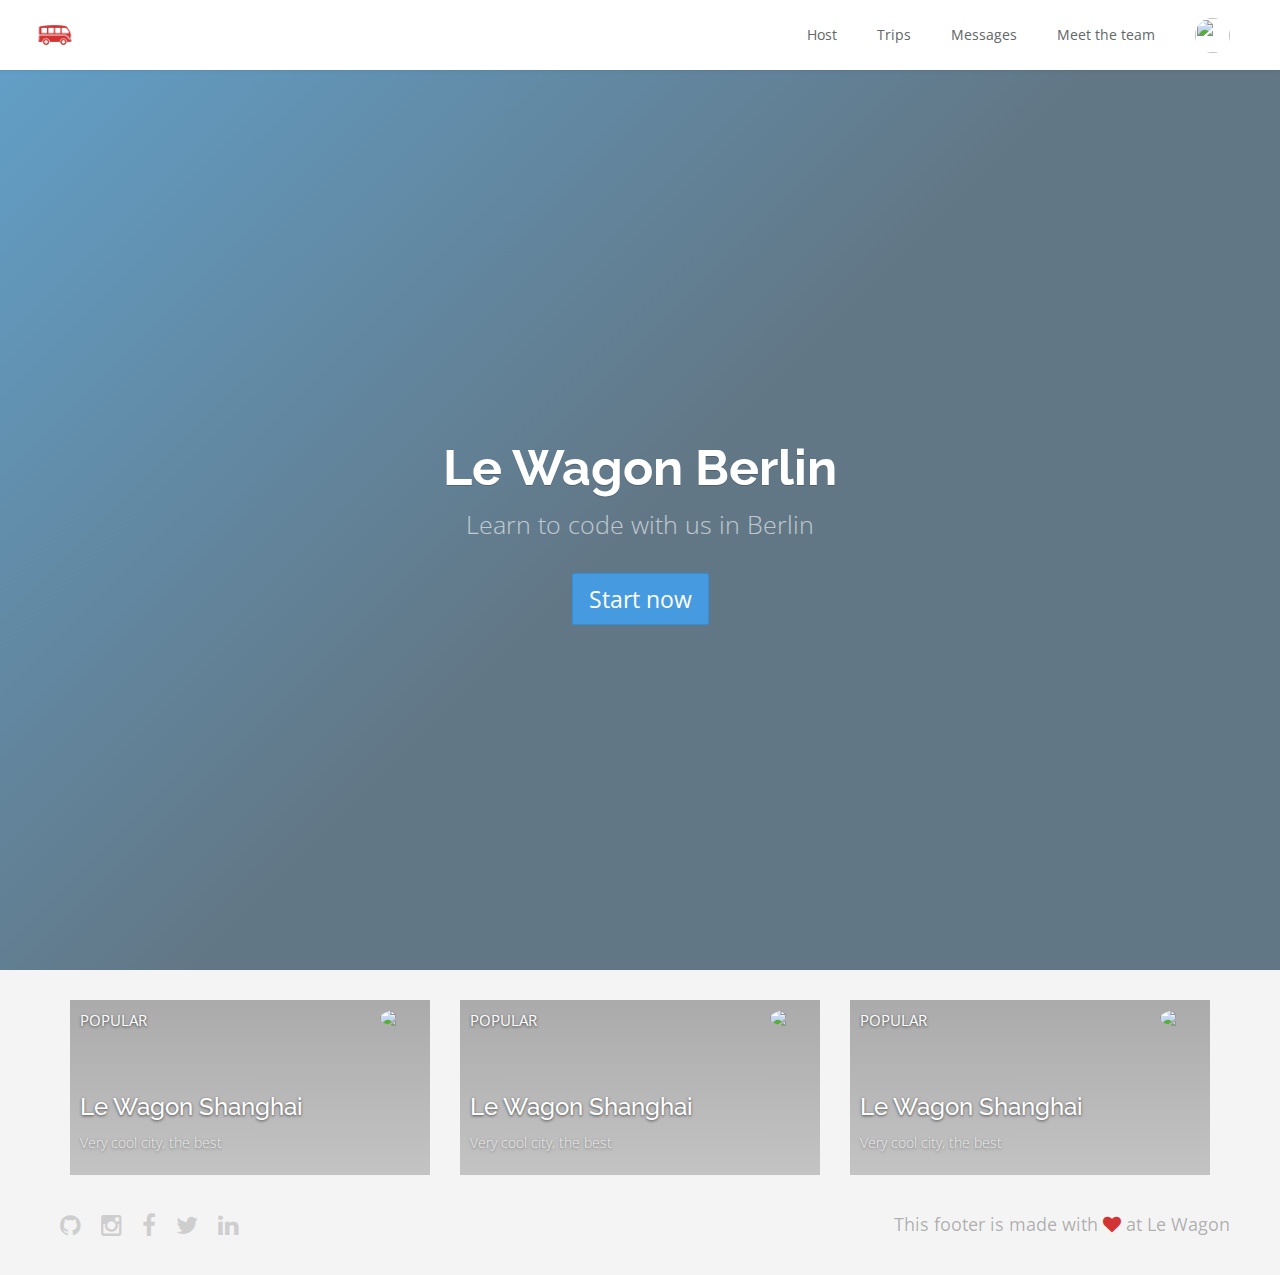
==== index.html @ 669a7488 "Automated commit at 2018-08-06 10:26:59 UTC by middleman-deploy 2.0.0-alpha" ====
<!doctype html>
<html>
  <head>
    <meta charset="utf-8">
    <meta http-equiv="x-ua-compatible" content="ie=edge">
    <meta name="viewport"
          content="width=device-width, initial-scale=1, shrink-to-fit=no">
    <!-- Use the title from a page's frontmatter if it has one -->
    <title>Le Wagon - Middleman</title>
    <link href="stylesheets/application-546c7dd5.css" rel="stylesheet" />
    <script src="javascripts/application-93de88c9.js"></script>
    <link href="images/favicon-f15af148.png" rel="icon" type="image/png" />
  </head>
  <body>
    <div class="navbar-wagon">
  <!-- Logo -->
  <a href="/" class="navbar-wagon-brand">
    <img src="images/logo-acc9c0ec.png" id="logo" alt="Logo" />
  </a>

  <!-- Right Navigation -->
  <div class="navbar-wagon-right hidden-xs hidden-sm">

    <a href="" class="navbar-wagon-item navbar-wagon-link">Host</a>
    <a href="" class="navbar-wagon-item navbar-wagon-link">Trips</a>
    <a href="" class="navbar-wagon-item navbar-wagon-link">Messages</a>
    <a href="team.html" class="navbar-wagon-item navbar-wagon-link">Meet the team</a>


    <!-- Profile picture with dropdown list -->
    <div class="navbar-wagon-item">
      <div class="dropdown">
        <img src="https://kitt.lewagon.com/placeholder/users/clairez16" class="avatar dropdown-toggle" id="navbar-wagon-menu" data-toggle="dropdown">
        <ul class="dropdown-menu dropdown-menu-right navbar-wagon-dropdown-menu">
          <li><a href="#">Profile</a></li>
          <li><a href="#">Dashboard</a></li>
          <li><a href="#">Log Out</a></li>
        </ul>
      </div>
    </div>
  </div>

  <!-- Dropdown appearing on mobile only -->
  <div class="navbar-wagon-item hidden-md hidden-lg">
    <div class="dropdown">
      <i class="fa fa-bars dropdown-toggle" data-toggle="dropdown"></i>
      <ul class="dropdown-menu dropdown-menu-right navbar-wagon-dropdown-menu">
        <li><a href="#">Host</a></li>
        <li><a href="#">Trips</a></li>
        <li><a href="#">Messages</a></li>
        <li><a href="team.html">Meet the team</a></li>
      </ul>
    </div>
  </div>
</div>

    <div class="banner" style="background-image: linear-gradient(-225deg, rgba(0,101,168,0.6) 0%, rgba(0,36,61,0.6) 50%), url('https://kitt.lewagon.com/placeholder/cities/berlin');">
  <div class="banner-content">
    <h1>Le Wagon Berlin</h1>
    <p>Learn to code with us in Berlin</p>
    <a class="btn btn-primary btn-lg">Start now</a>
  </div>
</div>

<div class="container">
  <div class="row">
    <div class="col-xs-12 col-sm-4">
      <!-- insert <div class="card"> -->
      <div class="card" style="background-image: linear-gradient(rgba(0,0,0,0.3), rgba(0,0,0,0.2)), url('https://kitt.lewagon.com/placeholder/cities/shanghai');">
        <div class="card-category">Popular</div>
        <div class="card-description">
          <h2>Le Wagon Shanghai</h2>
          <p>Very cool city, the best</p>
        </div>
        <img class="card-user" src="https://kitt.lewagon.com/placeholder/users/tgenaitay">
        <a class="card-link" href="#" ></a>
      </div>
    </div>
    <div class="col-xs-12 col-sm-4">
      <!-- insert <div class="card"> -->
      <div class="card" style="background-image: linear-gradient(rgba(0,0,0,0.3), rgba(0,0,0,0.2)), url('https://kitt.lewagon.com/placeholder/cities/shanghai');">
        <div class="card-category">Popular</div>
        <div class="card-description">
          <h2>Le Wagon Shanghai</h2>
          <p>Very cool city, the best</p>
        </div>
        <img class="card-user" src="https://kitt.lewagon.com/placeholder/users/tgenaitay">
        <a class="card-link" href="#" ></a>
      </div>
    </div>
    <div class="col-xs-12 col-sm-4">
      <!-- insert <div class="card"> -->
      <div class="card" style="background-image: linear-gradient(rgba(0,0,0,0.3), rgba(0,0,0,0.2)), url('https://kitt.lewagon.com/placeholder/cities/shanghai');">
        <div class="card-category">Popular</div>
        <div class="card-description">
          <h2>Le Wagon Shanghai</h2>
          <p>Very cool city, the best</p>
        </div>
        <img class="card-user" src="https://kitt.lewagon.com/placeholder/users/tgenaitay">
        <a class="card-link" href="#" ></a>
      </div>
    </div>
  </div>
</div>

    <div class="footer">
  <div class="footer-links">
    <a href="#"><i class="fa fa-github"></i></a>
    <a href="#"><i class="fa fa-instagram"></i></a>
    <a href="#"><i class="fa fa-facebook"></i></a>
    <a href="#"><i class="fa fa-twitter"></i></a>
    <a href="#"><i class="fa fa-linkedin"></i></a>
  </div>
  <div class="footer-copyright">
    This footer is made with <i class="fa fa-heart"></i> at Le Wagon
  </div>
</div>


  </body>
</html>
---- stylesheets/application-546c7dd5.css ----
@import url("https://fonts.googleapis.com/css?family=Open+Sans:400,300,700|Raleway:400,100,300,700,500");/*!
 * Bootstrap v3.3.7 (http://getbootstrap.com)
 * Copyright 2011-2016 Twitter, Inc.
 * Licensed under MIT (https://github.com/twbs/bootstrap/blob/master/LICENSE)
 *//*! normalize.css v3.0.3 | MIT License | github.com/necolas/normalize.css */html{font-family:sans-serif;-ms-text-size-adjust:100%;-webkit-text-size-adjust:100%}body{margin:0}article,aside,details,figcaption,figure,footer,header,hgroup,main,menu,nav,section,summary{display:block}audio,canvas,progress,video{display:inline-block;vertical-align:baseline}audio:not([controls]){display:none;height:0}[hidden],template{display:none}a{background-color:transparent}a:active,a:hover{outline:0}abbr[title]{border-bottom:1px dotted}b,strong{font-weight:bold}dfn{font-style:italic}h1{font-size:2em;margin:0.67em 0}mark{background:#ff0;color:#000}small{font-size:80%}sub,sup{font-size:75%;line-height:0;position:relative;vertical-align:baseline}sup{top:-0.5em}sub{bottom:-0.25em}img{border:0}svg:not(:root){overflow:hidden}figure{margin:1em 40px}hr{-webkit-box-sizing:content-box;box-sizing:content-box;height:0}pre{overflow:auto}code,kbd,pre,samp{font-family:monospace, monospace;font-size:1em}button,input,optgroup,select,textarea{color:inherit;font:inherit;margin:0}button{overflow:visible}button,select{text-transform:none}button,html input[type="button"],input[type="reset"],input[type="submit"]{-webkit-appearance:button;cursor:pointer}button[disabled],html input[disabled]{cursor:default}button::-moz-focus-inner,input::-moz-focus-inner{border:0;padding:0}input{line-height:normal}input[type="checkbox"],input[type="radio"]{-webkit-box-sizing:border-box;box-sizing:border-box;padding:0}input[type="number"]::-webkit-inner-spin-button,input[type="number"]::-webkit-outer-spin-button{height:auto}input[type="search"]{-webkit-appearance:textfield;-webkit-box-sizing:content-box;box-sizing:content-box}input[type="search"]::-webkit-search-cancel-button,input[type="search"]::-webkit-search-decoration{-webkit-appearance:none}fieldset{border:1px solid #c0c0c0;margin:0 2px;padding:0.35em 0.625em 0.75em}legend{border:0;padding:0}textarea{overflow:auto}optgroup{font-weight:bold}table{border-collapse:collapse;border-spacing:0}td,th{padding:0}/*! Source: https://github.com/h5bp/html5-boilerplate/blob/master/src/css/main.css */@media print{*,*:before,*:after{background:transparent !important;color:#000 !important;-webkit-box-shadow:none !important;box-shadow:none !important;text-shadow:none !important}a,a:visited{text-decoration:underline}a[href]:after{content:" (" attr(href) ")"}abbr[title]:after{content:" (" attr(title) ")"}a[href^="#"]:after,a[href^="javascript:"]:after{content:""}pre,blockquote{border:1px solid #999;page-break-inside:avoid}thead{display:table-header-group}tr,img{page-break-inside:avoid}img{max-width:100% !important}p,h2,h3{orphans:3;widows:3}h2,h3{page-break-after:avoid}.navbar{display:none}.btn>.caret,.dropup>.btn>.caret{border-top-color:#000 !important}.label{border:1px solid #000}.table{border-collapse:collapse !important}.table td,.table th{background-color:#fff !important}.table-bordered th,.table-bordered td{border:1px solid #ddd !important}}@font-face{font-family:'Glyphicons Halflings';src:url("../assets/bootstrap/glyphicons-halflings-regular-86b6f62b.eot");src:url("../assets/bootstrap/glyphicons-halflings-regular-86b6f62b.eot?#iefix") format("embedded-opentype"),url("../assets/bootstrap/glyphicons-halflings-regular-ca35b697.woff2") format("woff2"),url("../assets/bootstrap/glyphicons-halflings-regular-278e49a8.woff") format("woff"),url("../assets/bootstrap/glyphicons-halflings-regular-44bc1850.ttf") format("truetype"),url("../assets/bootstrap/glyphicons-halflings-regular-de51a849.svg#glyphicons_halflingsregular") format("svg")}.glyphicon{position:relative;top:1px;display:inline-block;font-family:'Glyphicons Halflings';font-style:normal;font-weight:normal;line-height:1;-webkit-font-smoothing:antialiased;-moz-osx-font-smoothing:grayscale}.glyphicon-asterisk:before{content:"\002a"}.glyphicon-plus:before{content:"\002b"}.glyphicon-euro:before,.glyphicon-eur:before{content:"\20ac"}.glyphicon-minus:before{content:"\2212"}.glyphicon-cloud:before{content:"\2601"}.glyphicon-envelope:before{content:"\2709"}.glyphicon-pencil:before{content:"\270f"}.glyphicon-glass:before{content:"\e001"}.glyphicon-music:before{content:"\e002"}.glyphicon-search:before{content:"\e003"}.glyphicon-heart:before{content:"\e005"}.glyphicon-star:before{content:"\e006"}.glyphicon-star-empty:before{content:"\e007"}.glyphicon-user:before{content:"\e008"}.glyphicon-film:before{content:"\e009"}.glyphicon-th-large:before{content:"\e010"}.glyphicon-th:before{content:"\e011"}.glyphicon-th-list:before{content:"\e012"}.glyphicon-ok:before{content:"\e013"}.glyphicon-remove:before{content:"\e014"}.glyphicon-zoom-in:before{content:"\e015"}.glyphicon-zoom-out:before{content:"\e016"}.glyphicon-off:before{content:"\e017"}.glyphicon-signal:before{content:"\e018"}.glyphicon-cog:before{content:"\e019"}.glyphicon-trash:before{content:"\e020"}.glyphicon-home:before{content:"\e021"}.glyphicon-file:before{content:"\e022"}.glyphicon-time:before{content:"\e023"}.glyphicon-road:before{content:"\e024"}.glyphicon-download-alt:before{content:"\e025"}.glyphicon-download:before{content:"\e026"}.glyphicon-upload:before{content:"\e027"}.glyphicon-inbox:before{content:"\e028"}.glyphicon-play-circle:before{content:"\e029"}.glyphicon-repeat:before{content:"\e030"}.glyphicon-refresh:before{content:"\e031"}.glyphicon-list-alt:before{content:"\e032"}.glyphicon-lock:before{content:"\e033"}.glyphicon-flag:before{content:"\e034"}.glyphicon-headphones:before{content:"\e035"}.glyphicon-volume-off:before{content:"\e036"}.glyphicon-volume-down:before{content:"\e037"}.glyphicon-volume-up:before{content:"\e038"}.glyphicon-qrcode:before{content:"\e039"}.glyphicon-barcode:before{content:"\e040"}.glyphicon-tag:before{content:"\e041"}.glyphicon-tags:before{content:"\e042"}.glyphicon-book:before{content:"\e043"}.glyphicon-bookmark:before{content:"\e044"}.glyphicon-print:before{content:"\e045"}.glyphicon-camera:before{content:"\e046"}.glyphicon-font:before{content:"\e047"}.glyphicon-bold:before{content:"\e048"}.glyphicon-italic:before{content:"\e049"}.glyphicon-text-height:before{content:"\e050"}.glyphicon-text-width:before{content:"\e051"}.glyphicon-align-left:before{content:"\e052"}.glyphicon-align-center:before{content:"\e053"}.glyphicon-align-right:before{content:"\e054"}.glyphicon-align-justify:before{content:"\e055"}.glyphicon-list:before{content:"\e056"}.glyphicon-indent-left:before{content:"\e057"}.glyphicon-indent-right:before{content:"\e058"}.glyphicon-facetime-video:before{content:"\e059"}.glyphicon-picture:before{content:"\e060"}.glyphicon-map-marker:before{content:"\e062"}.glyphicon-adjust:before{content:"\e063"}.glyphicon-tint:before{content:"\e064"}.glyphicon-edit:before{content:"\e065"}.glyphicon-share:before{content:"\e066"}.glyphicon-check:before{content:"\e067"}.glyphicon-move:before{content:"\e068"}.glyphicon-step-backward:before{content:"\e069"}.glyphicon-fast-backward:before{content:"\e070"}.glyphicon-backward:before{content:"\e071"}.glyphicon-play:before{content:"\e072"}.glyphicon-pause:before{content:"\e073"}.glyphicon-stop:before{content:"\e074"}.glyphicon-forward:before{content:"\e075"}.glyphicon-fast-forward:before{content:"\e076"}.glyphicon-step-forward:before{content:"\e077"}.glyphicon-eject:before{content:"\e078"}.glyphicon-chevron-left:before{content:"\e079"}.glyphicon-chevron-right:before{content:"\e080"}.glyphicon-plus-sign:before{content:"\e081"}.glyphicon-minus-sign:before{content:"\e082"}.glyphicon-remove-sign:before{content:"\e083"}.glyphicon-ok-sign:before{content:"\e084"}.glyphicon-question-sign:before{content:"\e085"}.glyphicon-info-sign:before{content:"\e086"}.glyphicon-screenshot:before{content:"\e087"}.glyphicon-remove-circle:before{content:"\e088"}.glyphicon-ok-circle:before{content:"\e089"}.glyphicon-ban-circle:before{content:"\e090"}.glyphicon-arrow-left:before{content:"\e091"}.glyphicon-arrow-right:before{content:"\e092"}.glyphicon-arrow-up:before{content:"\e093"}.glyphicon-arrow-down:before{content:"\e094"}.glyphicon-share-alt:before{content:"\e095"}.glyphicon-resize-full:before{content:"\e096"}.glyphicon-resize-small:before{content:"\e097"}.glyphicon-exclamation-sign:before{content:"\e101"}.glyphicon-gift:before{content:"\e102"}.glyphicon-leaf:before{content:"\e103"}.glyphicon-fire:before{content:"\e104"}.glyphicon-eye-open:before{content:"\e105"}.glyphicon-eye-close:before{content:"\e106"}.glyphicon-warning-sign:before{content:"\e107"}.glyphicon-plane:before{content:"\e108"}.glyphicon-calendar:before{content:"\e109"}.glyphicon-random:before{content:"\e110"}.glyphicon-comment:before{content:"\e111"}.glyphicon-magnet:before{content:"\e112"}.glyphicon-chevron-up:before{content:"\e113"}.glyphicon-chevron-down:before{content:"\e114"}.glyphicon-retweet:before{content:"\e115"}.glyphicon-shopping-cart:before{content:"\e116"}.glyphicon-folder-close:before{content:"\e117"}.glyphicon-folder-open:before{content:"\e118"}.glyphicon-resize-vertical:before{content:"\e119"}.glyphicon-resize-horizontal:before{content:"\e120"}.glyphicon-hdd:before{content:"\e121"}.glyphicon-bullhorn:before{content:"\e122"}.glyphicon-bell:before{content:"\e123"}.glyphicon-certificate:before{content:"\e124"}.glyphicon-thumbs-up:before{content:"\e125"}.glyphicon-thumbs-down:before{content:"\e126"}.glyphicon-hand-right:before{content:"\e127"}.glyphicon-hand-left:before{content:"\e128"}.glyphicon-hand-up:before{content:"\e129"}.glyphicon-hand-down:before{content:"\e130"}.glyphicon-circle-arrow-right:before{content:"\e131"}.glyphicon-circle-arrow-left:before{content:"\e132"}.glyphicon-circle-arrow-up:before{content:"\e133"}.glyphicon-circle-arrow-down:before{content:"\e134"}.glyphicon-globe:before{content:"\e135"}.glyphicon-wrench:before{content:"\e136"}.glyphicon-tasks:before{content:"\e137"}.glyphicon-filter:before{content:"\e138"}.glyphicon-briefcase:before{content:"\e139"}.glyphicon-fullscreen:before{content:"\e140"}.glyphicon-dashboard:before{content:"\e141"}.glyphicon-paperclip:before{content:"\e142"}.glyphicon-heart-empty:before{content:"\e143"}.glyphicon-link:before{content:"\e144"}.glyphicon-phone:before{content:"\e145"}.glyphicon-pushpin:before{content:"\e146"}.glyphicon-usd:before{content:"\e148"}.glyphicon-gbp:before{content:"\e149"}.glyphicon-sort:before{content:"\e150"}.glyphicon-sort-by-alphabet:before{content:"\e151"}.glyphicon-sort-by-alphabet-alt:before{content:"\e152"}.glyphicon-sort-by-order:before{content:"\e153"}.glyphicon-sort-by-order-alt:before{content:"\e154"}.glyphicon-sort-by-attributes:before{content:"\e155"}.glyphicon-sort-by-attributes-alt:before{content:"\e156"}.glyphicon-unchecked:before{content:"\e157"}.glyphicon-expand:before{content:"\e158"}.glyphicon-collapse-down:before{content:"\e159"}.glyphicon-collapse-up:before{content:"\e160"}.glyphicon-log-in:before{content:"\e161"}.glyphicon-flash:before{content:"\e162"}.glyphicon-log-out:before{content:"\e163"}.glyphicon-new-window:before{content:"\e164"}.glyphicon-record:before{content:"\e165"}.glyphicon-save:before{content:"\e166"}.glyphicon-open:before{content:"\e167"}.glyphicon-saved:before{content:"\e168"}.glyphicon-import:before{content:"\e169"}.glyphicon-export:before{content:"\e170"}.glyphicon-send:before{content:"\e171"}.glyphicon-floppy-disk:before{content:"\e172"}.glyphicon-floppy-saved:before{content:"\e173"}.glyphicon-floppy-remove:before{content:"\e174"}.glyphicon-floppy-save:before{content:"\e175"}.glyphicon-floppy-open:before{content:"\e176"}.glyphicon-credit-card:before{content:"\e177"}.glyphicon-transfer:before{content:"\e178"}.glyphicon-cutlery:before{content:"\e179"}.glyphicon-header:before{content:"\e180"}.glyphicon-compressed:before{content:"\e181"}.glyphicon-earphone:before{content:"\e182"}.glyphicon-phone-alt:before{content:"\e183"}.glyphicon-tower:before{content:"\e184"}.glyphicon-stats:before{content:"\e185"}.glyphicon-sd-video:before{content:"\e186"}.glyphicon-hd-video:before{content:"\e187"}.glyphicon-subtitles:before{content:"\e188"}.glyphicon-sound-stereo:before{content:"\e189"}.glyphicon-sound-dolby:before{content:"\e190"}.glyphicon-sound-5-1:before{content:"\e191"}.glyphicon-sound-6-1:before{content:"\e192"}.glyphicon-sound-7-1:before{content:"\e193"}.glyphicon-copyright-mark:before{content:"\e194"}.glyphicon-registration-mark:before{content:"\e195"}.glyphicon-cloud-download:before{content:"\e197"}.glyphicon-cloud-upload:before{content:"\e198"}.glyphicon-tree-conifer:before{content:"\e199"}.glyphicon-tree-deciduous:before{content:"\e200"}.glyphicon-cd:before{content:"\e201"}.glyphicon-save-file:before{content:"\e202"}.glyphicon-open-file:before{content:"\e203"}.glyphicon-level-up:before{content:"\e204"}.glyphicon-copy:before{content:"\e205"}.glyphicon-paste:before{content:"\e206"}.glyphicon-alert:before{content:"\e209"}.glyphicon-equalizer:before{content:"\e210"}.glyphicon-king:before{content:"\e211"}.glyphicon-queen:before{content:"\e212"}.glyphicon-pawn:before{content:"\e213"}.glyphicon-bishop:before{content:"\e214"}.glyphicon-knight:before{content:"\e215"}.glyphicon-baby-formula:before{content:"\e216"}.glyphicon-tent:before{content:"\26fa"}.glyphicon-blackboard:before{content:"\e218"}.glyphicon-bed:before{content:"\e219"}.glyphicon-apple:before{content:"\f8ff"}.glyphicon-erase:before{content:"\e221"}.glyphicon-hourglass:before{content:"\231b"}.glyphicon-lamp:before{content:"\e223"}.glyphicon-duplicate:before{content:"\e224"}.glyphicon-piggy-bank:before{content:"\e225"}.glyphicon-scissors:before{content:"\e226"}.glyphicon-bitcoin:before{content:"\e227"}.glyphicon-btc:before{content:"\e227"}.glyphicon-xbt:before{content:"\e227"}.glyphicon-yen:before{content:"\00a5"}.glyphicon-jpy:before{content:"\00a5"}.glyphicon-ruble:before{content:"\20bd"}.glyphicon-rub:before{content:"\20bd"}.glyphicon-scale:before{content:"\e230"}.glyphicon-ice-lolly:before{content:"\e231"}.glyphicon-ice-lolly-tasted:before{content:"\e232"}.glyphicon-education:before{content:"\e233"}.glyphicon-option-horizontal:before{content:"\e234"}.glyphicon-option-vertical:before{content:"\e235"}.glyphicon-menu-hamburger:before{content:"\e236"}.glyphicon-modal-window:before{content:"\e237"}.glyphicon-oil:before{content:"\e238"}.glyphicon-grain:before{content:"\e239"}.glyphicon-sunglasses:before{content:"\e240"}.glyphicon-text-size:before{content:"\e241"}.glyphicon-text-color:before{content:"\e242"}.glyphicon-text-background:before{content:"\e243"}.glyphicon-object-align-top:before{content:"\e244"}.glyphicon-object-align-bottom:before{content:"\e245"}.glyphicon-object-align-horizontal:before{content:"\e246"}.glyphicon-object-align-left:before{content:"\e247"}.glyphicon-object-align-vertical:before{content:"\e248"}.glyphicon-object-align-right:before{content:"\e249"}.glyphicon-triangle-right:before{content:"\e250"}.glyphicon-triangle-left:before{content:"\e251"}.glyphicon-triangle-bottom:before{content:"\e252"}.glyphicon-triangle-top:before{content:"\e253"}.glyphicon-console:before{content:"\e254"}.glyphicon-superscript:before{content:"\e255"}.glyphicon-subscript:before{content:"\e256"}.glyphicon-menu-left:before{content:"\e257"}.glyphicon-menu-right:before{content:"\e258"}.glyphicon-menu-down:before{content:"\e259"}.glyphicon-menu-up:before{content:"\e260"}*{-webkit-box-sizing:border-box;box-sizing:border-box}*:before,*:after{-webkit-box-sizing:border-box;box-sizing:border-box}html{font-size:10px;-webkit-tap-highlight-color:transparent}body{font-family:"Open Sans", "Helvetica", "sans-serif";font-size:18px;line-height:1.42857143;color:#333333;background-color:#F4F4F4}input,button,select,textarea{font-family:inherit;font-size:inherit;line-height:inherit}a{color:#469AE0;text-decoration:none}a:hover,a:focus{color:#1f74ba;text-decoration:underline}a:focus{outline:5px auto -webkit-focus-ring-color;outline-offset:-2px}figure{margin:0}img{vertical-align:middle}.img-responsive{display:block;max-width:100%;height:auto}.img-rounded{border-radius:2px}.img-thumbnail{padding:4px;line-height:1.42857143;background-color:#F4F4F4;border:1px solid #ddd;border-radius:2px;-webkit-transition:all 0.2s ease-in-out;transition:all 0.2s ease-in-out;display:inline-block;max-width:100%;height:auto}.img-circle{border-radius:50%}hr{margin-top:25px;margin-bottom:25px;border:0;border-top:1px solid #eeeeee}.sr-only{position:absolute;width:1px;height:1px;margin:-1px;padding:0;overflow:hidden;clip:rect(0, 0, 0, 0);border:0}.sr-only-focusable:active,.sr-only-focusable:focus{position:static;width:auto;height:auto;margin:0;overflow:visible;clip:auto}[role="button"]{cursor:pointer}h1,h2,h3,h4,h5,h6,.h1,.h2,.h3,.h4,.h5,.h6{font-family:"Raleway", "Helvetica", "sans-serif";font-weight:500;line-height:1.1;color:inherit}h1 small,h1 .small,h2 small,h2 .small,h3 small,h3 .small,h4 small,h4 .small,h5 small,h5 .small,h6 small,h6 .small,.h1 small,.h1 .small,.h2 small,.h2 .small,.h3 small,.h3 .small,.h4 small,.h4 .small,.h5 small,.h5 .small,.h6 small,.h6 .small{font-weight:normal;line-height:1;color:#777777}h1,.h1,h2,.h2,h3,.h3{margin-top:25px;margin-bottom:12.5px}h1 small,h1 .small,.h1 small,.h1 .small,h2 small,h2 .small,.h2 small,.h2 .small,h3 small,h3 .small,.h3 small,.h3 .small{font-size:65%}h4,.h4,h5,.h5,h6,.h6{margin-top:12.5px;margin-bottom:12.5px}h4 small,h4 .small,.h4 small,.h4 .small,h5 small,h5 .small,.h5 small,.h5 .small,h6 small,h6 .small,.h6 small,.h6 .small{font-size:75%}h1,.h1{font-size:46px}h2,.h2{font-size:38px}h3,.h3{font-size:31px}h4,.h4{font-size:23px}h5,.h5{font-size:18px}h6,.h6{font-size:16px}p{margin:0 0 12.5px}.lead{margin-bottom:25px;font-size:20px;font-weight:300;line-height:1.4}@media (min-width: 768px){.lead{font-size:27px}}small,.small{font-size:88%}mark,.mark{background-color:#fcf8e3;padding:.2em}.text-left{text-align:left}.text-right{text-align:right}.text-center{text-align:center}.text-justify{text-align:justify}.text-nowrap{white-space:nowrap}.text-lowercase{text-transform:lowercase}.text-uppercase,.initialism{text-transform:uppercase}.text-capitalize{text-transform:capitalize}.text-muted{color:#777777}.text-primary{color:#469AE0}a.text-primary:hover,a.text-primary:focus{color:#2381d0}.text-success{color:#3c763d}a.text-success:hover,a.text-success:focus{color:#2b542c}.text-info{color:#31708f}a.text-info:hover,a.text-info:focus{color:#245269}.text-warning{color:#8a6d3b}a.text-warning:hover,a.text-warning:focus{color:#66512c}.text-danger{color:#a94442}a.text-danger:hover,a.text-danger:focus{color:#843534}.bg-primary{color:#fff}.bg-primary{background-color:#469AE0}a.bg-primary:hover,a.bg-primary:focus{background-color:#2381d0}.bg-success{background-color:#dff0d8}a.bg-success:hover,a.bg-success:focus{background-color:#c1e2b3}.bg-info{background-color:#d9edf7}a.bg-info:hover,a.bg-info:focus{background-color:#afd9ee}.bg-warning{background-color:#fcf8e3}a.bg-warning:hover,a.bg-warning:focus{background-color:#f7ecb5}.bg-danger{background-color:#f2dede}a.bg-danger:hover,a.bg-danger:focus{background-color:#e4b9b9}.page-header{padding-bottom:11.5px;margin:50px 0 25px;border-bottom:1px solid #eeeeee}ul,ol{margin-top:0;margin-bottom:12.5px}ul ul,ul ol,ol ul,ol ol{margin-bottom:0}.list-unstyled{padding-left:0;list-style:none}.list-inline{padding-left:0;list-style:none;margin-left:-5px}.list-inline>li{display:inline-block;padding-left:5px;padding-right:5px}dl{margin-top:0;margin-bottom:25px}dt,dd{line-height:1.42857143}dt{font-weight:bold}dd{margin-left:0}.dl-horizontal dd:before,.dl-horizontal dd:after{content:" ";display:table}.dl-horizontal dd:after{clear:both}@media (min-width: 768px){.dl-horizontal dt{float:left;width:160px;clear:left;text-align:right;overflow:hidden;text-overflow:ellipsis;white-space:nowrap}.dl-horizontal dd{margin-left:180px}}abbr[title],abbr[data-original-title]{cursor:help;border-bottom:1px dotted #777777}.initialism{font-size:90%}blockquote{padding:12.5px 25px;margin:0 0 25px;font-size:22.5px;border-left:5px solid #eeeeee}blockquote p:last-child,blockquote ul:last-child,blockquote ol:last-child{margin-bottom:0}blockquote footer,blockquote small,blockquote .small{display:block;font-size:80%;line-height:1.42857143;color:#777777}blockquote footer:before,blockquote small:before,blockquote .small:before{content:'\2014 \00A0'}.blockquote-reverse,blockquote.pull-right{padding-right:15px;padding-left:0;border-right:5px solid #eeeeee;border-left:0;text-align:right}.blockquote-reverse footer:before,.blockquote-reverse small:before,.blockquote-reverse .small:before,blockquote.pull-right footer:before,blockquote.pull-right small:before,blockquote.pull-right .small:before{content:''}.blockquote-reverse footer:after,.blockquote-reverse small:after,.blockquote-reverse .small:after,blockquote.pull-right footer:after,blockquote.pull-right small:after,blockquote.pull-right .small:after{content:'\00A0 \2014'}address{margin-bottom:25px;font-style:normal;line-height:1.42857143}code,kbd,pre,samp{font-family:Menlo, Monaco, Consolas, "Courier New", monospace}code{padding:2px 4px;font-size:90%;color:#c7254e;background-color:#f9f2f4;border-radius:2px}kbd{padding:2px 4px;font-size:90%;color:#fff;background-color:#333;border-radius:2px;-webkit-box-shadow:inset 0 -1px 0 rgba(0,0,0,0.25);box-shadow:inset 0 -1px 0 rgba(0,0,0,0.25)}kbd kbd{padding:0;font-size:100%;font-weight:bold;-webkit-box-shadow:none;box-shadow:none}pre{display:block;padding:12px;margin:0 0 12.5px;font-size:17px;line-height:1.42857143;word-break:break-all;word-wrap:break-word;color:#333333;background-color:#f5f5f5;border:1px solid #ccc;border-radius:2px}pre code{padding:0;font-size:inherit;color:inherit;white-space:pre-wrap;background-color:transparent;border-radius:0}.pre-scrollable{max-height:340px;overflow-y:scroll}.container{margin-right:auto;margin-left:auto;padding-left:15px;padding-right:15px}.container:before,.container:after{content:" ";display:table}.container:after{clear:both}@media (min-width: 768px){.container{width:750px}}@media (min-width: 992px){.container{width:970px}}@media (min-width: 1200px){.container{width:1170px}}.container-fluid{margin-right:auto;margin-left:auto;padding-left:15px;padding-right:15px}.container-fluid:before,.container-fluid:after{content:" ";display:table}.container-fluid:after{clear:both}.row{margin-left:-15px;margin-right:-15px}.row:before,.row:after{content:" ";display:table}.row:after{clear:both}.col-xs-1,.col-sm-1,.col-md-1,.col-lg-1,.col-xs-2,.col-sm-2,.col-md-2,.col-lg-2,.col-xs-3,.col-sm-3,.col-md-3,.col-lg-3,.col-xs-4,.col-sm-4,.col-md-4,.col-lg-4,.col-xs-5,.col-sm-5,.col-md-5,.col-lg-5,.col-xs-6,.col-sm-6,.col-md-6,.col-lg-6,.col-xs-7,.col-sm-7,.col-md-7,.col-lg-7,.col-xs-8,.col-sm-8,.col-md-8,.col-lg-8,.col-xs-9,.col-sm-9,.col-md-9,.col-lg-9,.col-xs-10,.col-sm-10,.col-md-10,.col-lg-10,.col-xs-11,.col-sm-11,.col-md-11,.col-lg-11,.col-xs-12,.col-sm-12,.col-md-12,.col-lg-12{position:relative;min-height:1px;padding-left:15px;padding-right:15px}.col-xs-1,.col-xs-2,.col-xs-3,.col-xs-4,.col-xs-5,.col-xs-6,.col-xs-7,.col-xs-8,.col-xs-9,.col-xs-10,.col-xs-11,.col-xs-12{float:left}.col-xs-1{width:8.33333333%}.col-xs-2{width:16.66666667%}.col-xs-3{width:25%}.col-xs-4{width:33.33333333%}.col-xs-5{width:41.66666667%}.col-xs-6{width:50%}.col-xs-7{width:58.33333333%}.col-xs-8{width:66.66666667%}.col-xs-9{width:75%}.col-xs-10{width:83.33333333%}.col-xs-11{width:91.66666667%}.col-xs-12{width:100%}.col-xs-pull-0{right:auto}.col-xs-pull-1{right:8.33333333%}.col-xs-pull-2{right:16.66666667%}.col-xs-pull-3{right:25%}.col-xs-pull-4{right:33.33333333%}.col-xs-pull-5{right:41.66666667%}.col-xs-pull-6{right:50%}.col-xs-pull-7{right:58.33333333%}.col-xs-pull-8{right:66.66666667%}.col-xs-pull-9{right:75%}.col-xs-pull-10{right:83.33333333%}.col-xs-pull-11{right:91.66666667%}.col-xs-pull-12{right:100%}.col-xs-push-0{left:auto}.col-xs-push-1{left:8.33333333%}.col-xs-push-2{left:16.66666667%}.col-xs-push-3{left:25%}.col-xs-push-4{left:33.33333333%}.col-xs-push-5{left:41.66666667%}.col-xs-push-6{left:50%}.col-xs-push-7{left:58.33333333%}.col-xs-push-8{left:66.66666667%}.col-xs-push-9{left:75%}.col-xs-push-10{left:83.33333333%}.col-xs-push-11{left:91.66666667%}.col-xs-push-12{left:100%}.col-xs-offset-0{margin-left:0%}.col-xs-offset-1{margin-left:8.33333333%}.col-xs-offset-2{margin-left:16.66666667%}.col-xs-offset-3{margin-left:25%}.col-xs-offset-4{margin-left:33.33333333%}.col-xs-offset-5{margin-left:41.66666667%}.col-xs-offset-6{margin-left:50%}.col-xs-offset-7{margin-left:58.33333333%}.col-xs-offset-8{margin-left:66.66666667%}.col-xs-offset-9{margin-left:75%}.col-xs-offset-10{margin-left:83.33333333%}.col-xs-offset-11{margin-left:91.66666667%}.col-xs-offset-12{margin-left:100%}@media (min-width: 768px){.col-sm-1,.col-sm-2,.col-sm-3,.col-sm-4,.col-sm-5,.col-sm-6,.col-sm-7,.col-sm-8,.col-sm-9,.col-sm-10,.col-sm-11,.col-sm-12{float:left}.col-sm-1{width:8.33333333%}.col-sm-2{width:16.66666667%}.col-sm-3{width:25%}.col-sm-4{width:33.33333333%}.col-sm-5{width:41.66666667%}.col-sm-6{width:50%}.col-sm-7{width:58.33333333%}.col-sm-8{width:66.66666667%}.col-sm-9{width:75%}.col-sm-10{width:83.33333333%}.col-sm-11{width:91.66666667%}.col-sm-12{width:100%}.col-sm-pull-0{right:auto}.col-sm-pull-1{right:8.33333333%}.col-sm-pull-2{right:16.66666667%}.col-sm-pull-3{right:25%}.col-sm-pull-4{right:33.33333333%}.col-sm-pull-5{right:41.66666667%}.col-sm-pull-6{right:50%}.col-sm-pull-7{right:58.33333333%}.col-sm-pull-8{right:66.66666667%}.col-sm-pull-9{right:75%}.col-sm-pull-10{right:83.33333333%}.col-sm-pull-11{right:91.66666667%}.col-sm-pull-12{right:100%}.col-sm-push-0{left:auto}.col-sm-push-1{left:8.33333333%}.col-sm-push-2{left:16.66666667%}.col-sm-push-3{left:25%}.col-sm-push-4{left:33.33333333%}.col-sm-push-5{left:41.66666667%}.col-sm-push-6{left:50%}.col-sm-push-7{left:58.33333333%}.col-sm-push-8{left:66.66666667%}.col-sm-push-9{left:75%}.col-sm-push-10{left:83.33333333%}.col-sm-push-11{left:91.66666667%}.col-sm-push-12{left:100%}.col-sm-offset-0{margin-left:0%}.col-sm-offset-1{margin-left:8.33333333%}.col-sm-offset-2{margin-left:16.66666667%}.col-sm-offset-3{margin-left:25%}.col-sm-offset-4{margin-left:33.33333333%}.col-sm-offset-5{margin-left:41.66666667%}.col-sm-offset-6{margin-left:50%}.col-sm-offset-7{margin-left:58.33333333%}.col-sm-offset-8{margin-left:66.66666667%}.col-sm-offset-9{margin-left:75%}.col-sm-offset-10{margin-left:83.33333333%}.col-sm-offset-11{margin-left:91.66666667%}.col-sm-offset-12{margin-left:100%}}@media (min-width: 992px){.col-md-1,.col-md-2,.col-md-3,.col-md-4,.col-md-5,.col-md-6,.col-md-7,.col-md-8,.col-md-9,.col-md-10,.col-md-11,.col-md-12{float:left}.col-md-1{width:8.33333333%}.col-md-2{width:16.66666667%}.col-md-3{width:25%}.col-md-4{width:33.33333333%}.col-md-5{width:41.66666667%}.col-md-6{width:50%}.col-md-7{width:58.33333333%}.col-md-8{width:66.66666667%}.col-md-9{width:75%}.col-md-10{width:83.33333333%}.col-md-11{width:91.66666667%}.col-md-12{width:100%}.col-md-pull-0{right:auto}.col-md-pull-1{right:8.33333333%}.col-md-pull-2{right:16.66666667%}.col-md-pull-3{right:25%}.col-md-pull-4{right:33.33333333%}.col-md-pull-5{right:41.66666667%}.col-md-pull-6{right:50%}.col-md-pull-7{right:58.33333333%}.col-md-pull-8{right:66.66666667%}.col-md-pull-9{right:75%}.col-md-pull-10{right:83.33333333%}.col-md-pull-11{right:91.66666667%}.col-md-pull-12{right:100%}.col-md-push-0{left:auto}.col-md-push-1{left:8.33333333%}.col-md-push-2{left:16.66666667%}.col-md-push-3{left:25%}.col-md-push-4{left:33.33333333%}.col-md-push-5{left:41.66666667%}.col-md-push-6{left:50%}.col-md-push-7{left:58.33333333%}.col-md-push-8{left:66.66666667%}.col-md-push-9{left:75%}.col-md-push-10{left:83.33333333%}.col-md-push-11{left:91.66666667%}.col-md-push-12{left:100%}.col-md-offset-0{margin-left:0%}.col-md-offset-1{margin-left:8.33333333%}.col-md-offset-2{margin-left:16.66666667%}.col-md-offset-3{margin-left:25%}.col-md-offset-4{margin-left:33.33333333%}.col-md-offset-5{margin-left:41.66666667%}.col-md-offset-6{margin-left:50%}.col-md-offset-7{margin-left:58.33333333%}.col-md-offset-8{margin-left:66.66666667%}.col-md-offset-9{margin-left:75%}.col-md-offset-10{margin-left:83.33333333%}.col-md-offset-11{margin-left:91.66666667%}.col-md-offset-12{margin-left:100%}}@media (min-width: 1200px){.col-lg-1,.col-lg-2,.col-lg-3,.col-lg-4,.col-lg-5,.col-lg-6,.col-lg-7,.col-lg-8,.col-lg-9,.col-lg-10,.col-lg-11,.col-lg-12{float:left}.col-lg-1{width:8.33333333%}.col-lg-2{width:16.66666667%}.col-lg-3{width:25%}.col-lg-4{width:33.33333333%}.col-lg-5{width:41.66666667%}.col-lg-6{width:50%}.col-lg-7{width:58.33333333%}.col-lg-8{width:66.66666667%}.col-lg-9{width:75%}.col-lg-10{width:83.33333333%}.col-lg-11{width:91.66666667%}.col-lg-12{width:100%}.col-lg-pull-0{right:auto}.col-lg-pull-1{right:8.33333333%}.col-lg-pull-2{right:16.66666667%}.col-lg-pull-3{right:25%}.col-lg-pull-4{right:33.33333333%}.col-lg-pull-5{right:41.66666667%}.col-lg-pull-6{right:50%}.col-lg-pull-7{right:58.33333333%}.col-lg-pull-8{right:66.66666667%}.col-lg-pull-9{right:75%}.col-lg-pull-10{right:83.33333333%}.col-lg-pull-11{right:91.66666667%}.col-lg-pull-12{right:100%}.col-lg-push-0{left:auto}.col-lg-push-1{left:8.33333333%}.col-lg-push-2{left:16.66666667%}.col-lg-push-3{left:25%}.col-lg-push-4{left:33.33333333%}.col-lg-push-5{left:41.66666667%}.col-lg-push-6{left:50%}.col-lg-push-7{left:58.33333333%}.col-lg-push-8{left:66.66666667%}.col-lg-push-9{left:75%}.col-lg-push-10{left:83.33333333%}.col-lg-push-11{left:91.66666667%}.col-lg-push-12{left:100%}.col-lg-offset-0{margin-left:0%}.col-lg-offset-1{margin-left:8.33333333%}.col-lg-offset-2{margin-left:16.66666667%}.col-lg-offset-3{margin-left:25%}.col-lg-offset-4{margin-left:33.33333333%}.col-lg-offset-5{margin-left:41.66666667%}.col-lg-offset-6{margin-left:50%}.col-lg-offset-7{margin-left:58.33333333%}.col-lg-offset-8{margin-left:66.66666667%}.col-lg-offset-9{margin-left:75%}.col-lg-offset-10{margin-left:83.33333333%}.col-lg-offset-11{margin-left:91.66666667%}.col-lg-offset-12{margin-left:100%}}table{background-color:transparent}caption{padding-top:8px;padding-bottom:8px;color:#777777;text-align:left}th{text-align:left}.table{width:100%;max-width:100%;margin-bottom:25px}.table>thead>tr>th,.table>thead>tr>td,.table>tbody>tr>th,.table>tbody>tr>td,.table>tfoot>tr>th,.table>tfoot>tr>td{padding:8px;line-height:1.42857143;vertical-align:top;border-top:1px solid #ddd}.table>thead>tr>th{vertical-align:bottom;border-bottom:2px solid #ddd}.table>caption+thead>tr:first-child>th,.table>caption+thead>tr:first-child>td,.table>colgroup+thead>tr:first-child>th,.table>colgroup+thead>tr:first-child>td,.table>thead:first-child>tr:first-child>th,.table>thead:first-child>tr:first-child>td{border-top:0}.table>tbody+tbody{border-top:2px solid #ddd}.table .table{background-color:#F4F4F4}.table-condensed>thead>tr>th,.table-condensed>thead>tr>td,.table-condensed>tbody>tr>th,.table-condensed>tbody>tr>td,.table-condensed>tfoot>tr>th,.table-condensed>tfoot>tr>td{padding:5px}.table-bordered{border:1px solid #ddd}.table-bordered>thead>tr>th,.table-bordered>thead>tr>td,.table-bordered>tbody>tr>th,.table-bordered>tbody>tr>td,.table-bordered>tfoot>tr>th,.table-bordered>tfoot>tr>td{border:1px solid #ddd}.table-bordered>thead>tr>th,.table-bordered>thead>tr>td{border-bottom-width:2px}.table-striped>tbody>tr:nth-of-type(odd){background-color:#f9f9f9}.table-hover>tbody>tr:hover{background-color:#f5f5f5}table col[class*="col-"]{position:static;float:none;display:table-column}table td[class*="col-"],table th[class*="col-"]{position:static;float:none;display:table-cell}.table>thead>tr>td.active,.table>thead>tr>th.active,.table>thead>tr.active>td,.table>thead>tr.active>th,.table>tbody>tr>td.active,.table>tbody>tr>th.active,.table>tbody>tr.active>td,.table>tbody>tr.active>th,.table>tfoot>tr>td.active,.table>tfoot>tr>th.active,.table>tfoot>tr.active>td,.table>tfoot>tr.active>th{background-color:#f5f5f5}.table-hover>tbody>tr>td.active:hover,.table-hover>tbody>tr>th.active:hover,.table-hover>tbody>tr.active:hover>td,.table-hover>tbody>tr:hover>.active,.table-hover>tbody>tr.active:hover>th{background-color:#e8e8e8}.table>thead>tr>td.success,.table>thead>tr>th.success,.table>thead>tr.success>td,.table>thead>tr.success>th,.table>tbody>tr>td.success,.table>tbody>tr>th.success,.table>tbody>tr.success>td,.table>tbody>tr.success>th,.table>tfoot>tr>td.success,.table>tfoot>tr>th.success,.table>tfoot>tr.success>td,.table>tfoot>tr.success>th{background-color:#dff0d8}.table-hover>tbody>tr>td.success:hover,.table-hover>tbody>tr>th.success:hover,.table-hover>tbody>tr.success:hover>td,.table-hover>tbody>tr:hover>.success,.table-hover>tbody>tr.success:hover>th{background-color:#d0e9c6}.table>thead>tr>td.info,.table>thead>tr>th.info,.table>thead>tr.info>td,.table>thead>tr.info>th,.table>tbody>tr>td.info,.table>tbody>tr>th.info,.table>tbody>tr.info>td,.table>tbody>tr.info>th,.table>tfoot>tr>td.info,.table>tfoot>tr>th.info,.table>tfoot>tr.info>td,.table>tfoot>tr.info>th{background-color:#d9edf7}.table-hover>tbody>tr>td.info:hover,.table-hover>tbody>tr>th.info:hover,.table-hover>tbody>tr.info:hover>td,.table-hover>tbody>tr:hover>.info,.table-hover>tbody>tr.info:hover>th{background-color:#c4e3f3}.table>thead>tr>td.warning,.table>thead>tr>th.warning,.table>thead>tr.warning>td,.table>thead>tr.warning>th,.table>tbody>tr>td.warning,.table>tbody>tr>th.warning,.table>tbody>tr.warning>td,.table>tbody>tr.warning>th,.table>tfoot>tr>td.warning,.table>tfoot>tr>th.warning,.table>tfoot>tr.warning>td,.table>tfoot>tr.warning>th{background-color:#fcf8e3}.table-hover>tbody>tr>td.warning:hover,.table-hover>tbody>tr>th.warning:hover,.table-hover>tbody>tr.warning:hover>td,.table-hover>tbody>tr:hover>.warning,.table-hover>tbody>tr.warning:hover>th{background-color:#faf2cc}.table>thead>tr>td.danger,.table>thead>tr>th.danger,.table>thead>tr.danger>td,.table>thead>tr.danger>th,.table>tbody>tr>td.danger,.table>tbody>tr>th.danger,.table>tbody>tr.danger>td,.table>tbody>tr.danger>th,.table>tfoot>tr>td.danger,.table>tfoot>tr>th.danger,.table>tfoot>tr.danger>td,.table>tfoot>tr.danger>th{background-color:#f2dede}.table-hover>tbody>tr>td.danger:hover,.table-hover>tbody>tr>th.danger:hover,.table-hover>tbody>tr.danger:hover>td,.table-hover>tbody>tr:hover>.danger,.table-hover>tbody>tr.danger:hover>th{background-color:#ebcccc}.table-responsive{overflow-x:auto;min-height:0.01%}@media screen and (max-width: 767px){.table-responsive{width:100%;margin-bottom:18.75px;overflow-y:hidden;-ms-overflow-style:-ms-autohiding-scrollbar;border:1px solid #ddd}.table-responsive>.table{margin-bottom:0}.table-responsive>.table>thead>tr>th,.table-responsive>.table>thead>tr>td,.table-responsive>.table>tbody>tr>th,.table-responsive>.table>tbody>tr>td,.table-responsive>.table>tfoot>tr>th,.table-responsive>.table>tfoot>tr>td{white-space:nowrap}.table-responsive>.table-bordered{border:0}.table-responsive>.table-bordered>thead>tr>th:first-child,.table-responsive>.table-bordered>thead>tr>td:first-child,.table-responsive>.table-bordered>tbody>tr>th:first-child,.table-responsive>.table-bordered>tbody>tr>td:first-child,.table-responsive>.table-bordered>tfoot>tr>th:first-child,.table-responsive>.table-bordered>tfoot>tr>td:first-child{border-left:0}.table-responsive>.table-bordered>thead>tr>th:last-child,.table-responsive>.table-bordered>thead>tr>td:last-child,.table-responsive>.table-bordered>tbody>tr>th:last-child,.table-responsive>.table-bordered>tbody>tr>td:last-child,.table-responsive>.table-bordered>tfoot>tr>th:last-child,.table-responsive>.table-bordered>tfoot>tr>td:last-child{border-right:0}.table-responsive>.table-bordered>tbody>tr:last-child>th,.table-responsive>.table-bordered>tbody>tr:last-child>td,.table-responsive>.table-bordered>tfoot>tr:last-child>th,.table-responsive>.table-bordered>tfoot>tr:last-child>td{border-bottom:0}}fieldset{padding:0;margin:0;border:0;min-width:0}legend{display:block;width:100%;padding:0;margin-bottom:25px;font-size:27px;line-height:inherit;color:#333333;border:0;border-bottom:1px solid #e5e5e5}label{display:inline-block;max-width:100%;margin-bottom:5px;font-weight:bold}input[type="search"]{-webkit-box-sizing:border-box;box-sizing:border-box}input[type="radio"],input[type="checkbox"]{margin:4px 0 0;margin-top:1px \9;line-height:normal}input[type="file"]{display:block}input[type="range"]{display:block;width:100%}select[multiple],select[size]{height:auto}input[type="file"]:focus,input[type="radio"]:focus,input[type="checkbox"]:focus{outline:5px auto -webkit-focus-ring-color;outline-offset:-2px}output{display:block;padding-top:7px;font-size:18px;line-height:1.42857143;color:#000000}.form-control{display:block;width:100%;height:39px;padding:6px 12px;font-size:18px;line-height:1.42857143;color:#000000;background-color:#fff;background-image:none;border:1px solid #ccc;border-radius:2px;-webkit-box-shadow:inset 0 1px 1px rgba(0,0,0,0.075);box-shadow:inset 0 1px 1px rgba(0,0,0,0.075);-webkit-transition:border-color ease-in-out 0.15s, box-shadow ease-in-out 0.15s;-webkit-transition:border-color ease-in-out 0.15s, -webkit-box-shadow ease-in-out 0.15s;transition:border-color ease-in-out 0.15s, -webkit-box-shadow ease-in-out 0.15s;transition:border-color ease-in-out 0.15s, box-shadow ease-in-out 0.15s;transition:border-color ease-in-out 0.15s, box-shadow ease-in-out 0.15s, -webkit-box-shadow ease-in-out 0.15s}.form-control:focus{border-color:#66afe9;outline:0;-webkit-box-shadow:inset 0 1px 1px rgba(0,0,0,0.075),0 0 8px rgba(102,175,233,0.6);box-shadow:inset 0 1px 1px rgba(0,0,0,0.075),0 0 8px rgba(102,175,233,0.6)}.form-control::-moz-placeholder{color:#999;opacity:1}.form-control:-ms-input-placeholder{color:#999}.form-control::-webkit-input-placeholder{color:#999}.form-control::-ms-expand{border:0;background-color:transparent}.form-control[disabled],.form-control[readonly],fieldset[disabled] .form-control{background-color:#eeeeee;opacity:1}.form-control[disabled],fieldset[disabled] .form-control{cursor:not-allowed}textarea.form-control{height:auto}input[type="search"]{-webkit-appearance:none}@media screen and (-webkit-min-device-pixel-ratio: 0){input[type="date"].form-control,input[type="time"].form-control,input[type="datetime-local"].form-control,input[type="month"].form-control{line-height:39px}input[type="date"].input-sm,.input-group-sm>input[type="date"].form-control,.input-group-sm>input[type="date"].input-group-addon,.input-group-sm>.input-group-btn>input[type="date"].btn,.input-group-sm input[type="date"],input[type="time"].input-sm,.input-group-sm>input[type="time"].form-control,.input-group-sm>input[type="time"].input-group-addon,.input-group-sm>.input-group-btn>input[type="time"].btn,.input-group-sm input[type="time"],input[type="datetime-local"].input-sm,.input-group-sm>input[type="datetime-local"].form-control,.input-group-sm>input[type="datetime-local"].input-group-addon,.input-group-sm>.input-group-btn>input[type="datetime-local"].btn,.input-group-sm input[type="datetime-local"],input[type="month"].input-sm,.input-group-sm>input[type="month"].form-control,.input-group-sm>input[type="month"].input-group-addon,.input-group-sm>.input-group-btn>input[type="month"].btn,.input-group-sm input[type="month"]{line-height:36px}input[type="date"].input-lg,.input-group-lg>input[type="date"].form-control,.input-group-lg>input[type="date"].input-group-addon,.input-group-lg>.input-group-btn>input[type="date"].btn,.input-group-lg input[type="date"],input[type="time"].input-lg,.input-group-lg>input[type="time"].form-control,.input-group-lg>input[type="time"].input-group-addon,.input-group-lg>.input-group-btn>input[type="time"].btn,.input-group-lg input[type="time"],input[type="datetime-local"].input-lg,.input-group-lg>input[type="datetime-local"].form-control,.input-group-lg>input[type="datetime-local"].input-group-addon,.input-group-lg>.input-group-btn>input[type="datetime-local"].btn,.input-group-lg input[type="datetime-local"],input[type="month"].input-lg,.input-group-lg>input[type="month"].form-control,.input-group-lg>input[type="month"].input-group-addon,.input-group-lg>.input-group-btn>input[type="month"].btn,.input-group-lg input[type="month"]{line-height:53px}}.form-group{margin-bottom:15px}.radio,.checkbox{position:relative;display:block;margin-top:10px;margin-bottom:10px}.radio label,.checkbox label{min-height:25px;padding-left:20px;margin-bottom:0;font-weight:normal;cursor:pointer}.radio input[type="radio"],.radio-inline input[type="radio"],.checkbox input[type="checkbox"],.checkbox-inline input[type="checkbox"]{position:absolute;margin-left:-20px;margin-top:4px \9}.radio+.radio,.checkbox+.checkbox{margin-top:-5px}.radio-inline,.checkbox-inline{position:relative;display:inline-block;padding-left:20px;margin-bottom:0;vertical-align:middle;font-weight:normal;cursor:pointer}.radio-inline+.radio-inline,.checkbox-inline+.checkbox-inline{margin-top:0;margin-left:10px}input[type="radio"][disabled],input[type="radio"].disabled,fieldset[disabled] input[type="radio"],input[type="checkbox"][disabled],input[type="checkbox"].disabled,fieldset[disabled] input[type="checkbox"]{cursor:not-allowed}.radio-inline.disabled,fieldset[disabled] .radio-inline,.checkbox-inline.disabled,fieldset[disabled] .checkbox-inline{cursor:not-allowed}.radio.disabled label,fieldset[disabled] .radio label,.checkbox.disabled label,fieldset[disabled] .checkbox label{cursor:not-allowed}.form-control-static{padding-top:7px;padding-bottom:7px;margin-bottom:0;min-height:43px}.form-control-static.input-lg,.input-group-lg>.form-control-static.form-control,.input-group-lg>.form-control-static.input-group-addon,.input-group-lg>.input-group-btn>.form-control-static.btn,.form-control-static.input-sm,.input-group-sm>.form-control-static.form-control,.input-group-sm>.form-control-static.input-group-addon,.input-group-sm>.input-group-btn>.form-control-static.btn{padding-left:0;padding-right:0}.input-sm,.input-group-sm>.form-control,.input-group-sm>.input-group-addon,.input-group-sm>.input-group-btn>.btn{height:36px;padding:5px 10px;font-size:16px;line-height:1.5;border-radius:2px}select.input-sm,.input-group-sm>select.form-control,.input-group-sm>select.input-group-addon,.input-group-sm>.input-group-btn>select.btn{height:36px;line-height:36px}textarea.input-sm,.input-group-sm>textarea.form-control,.input-group-sm>textarea.input-group-addon,.input-group-sm>.input-group-btn>textarea.btn,select[multiple].input-sm,.input-group-sm>select[multiple].form-control,.input-group-sm>select[multiple].input-group-addon,.input-group-sm>.input-group-btn>select[multiple].btn{height:auto}.form-group-sm .form-control{height:36px;padding:5px 10px;font-size:16px;line-height:1.5;border-radius:2px}.form-group-sm select.form-control{height:36px;line-height:36px}.form-group-sm textarea.form-control,.form-group-sm select[multiple].form-control{height:auto}.form-group-sm .form-control-static{height:36px;min-height:41px;padding:6px 10px;font-size:16px;line-height:1.5}.input-lg,.input-group-lg>.form-control,.input-group-lg>.input-group-addon,.input-group-lg>.input-group-btn>.btn{height:53px;padding:10px 16px;font-size:23px;line-height:1.3333333;border-radius:2px}select.input-lg,.input-group-lg>select.form-control,.input-group-lg>select.input-group-addon,.input-group-lg>.input-group-btn>select.btn{height:53px;line-height:53px}textarea.input-lg,.input-group-lg>textarea.form-control,.input-group-lg>textarea.input-group-addon,.input-group-lg>.input-group-btn>textarea.btn,select[multiple].input-lg,.input-group-lg>select[multiple].form-control,.input-group-lg>select[multiple].input-group-addon,.input-group-lg>.input-group-btn>select[multiple].btn{height:auto}.form-group-lg .form-control{height:53px;padding:10px 16px;font-size:23px;line-height:1.3333333;border-radius:2px}.form-group-lg select.form-control{height:53px;line-height:53px}.form-group-lg textarea.form-control,.form-group-lg select[multiple].form-control{height:auto}.form-group-lg .form-control-static{height:53px;min-height:48px;padding:11px 16px;font-size:23px;line-height:1.3333333}.has-feedback{position:relative}.has-feedback .form-control{padding-right:48.75px}.form-control-feedback{position:absolute;top:0;right:0;z-index:2;display:block;width:39px;height:39px;line-height:39px;text-align:center;pointer-events:none}.input-lg+.form-control-feedback,.input-group-lg>.form-control+.form-control-feedback,.input-group-lg>.input-group-addon+.form-control-feedback,.input-group-lg>.input-group-btn>.btn+.form-control-feedback,.input-group-lg+.form-control-feedback,.form-group-lg .form-control+.form-control-feedback{width:53px;height:53px;line-height:53px}.input-sm+.form-control-feedback,.input-group-sm>.form-control+.form-control-feedback,.input-group-sm>.input-group-addon+.form-control-feedback,.input-group-sm>.input-group-btn>.btn+.form-control-feedback,.input-group-sm+.form-control-feedback,.form-group-sm .form-control+.form-control-feedback{width:36px;height:36px;line-height:36px}.has-success .help-block,.has-success .control-label,.has-success .radio,.has-success .checkbox,.has-success .radio-inline,.has-success .checkbox-inline,.has-success.radio label,.has-success.checkbox label,.has-success.radio-inline label,.has-success.checkbox-inline label{color:#3c763d}.has-success .form-control{border-color:#3c763d;-webkit-box-shadow:inset 0 1px 1px rgba(0,0,0,0.075);box-shadow:inset 0 1px 1px rgba(0,0,0,0.075)}.has-success .form-control:focus{border-color:#2b542c;-webkit-box-shadow:inset 0 1px 1px rgba(0,0,0,0.075),0 0 6px #67b168;box-shadow:inset 0 1px 1px rgba(0,0,0,0.075),0 0 6px #67b168}.has-success .input-group-addon{color:#3c763d;border-color:#3c763d;background-color:#dff0d8}.has-success .form-control-feedback{color:#3c763d}.has-warning .help-block,.has-warning .control-label,.has-warning .radio,.has-warning .checkbox,.has-warning .radio-inline,.has-warning .checkbox-inline,.has-warning.radio label,.has-warning.checkbox label,.has-warning.radio-inline label,.has-warning.checkbox-inline label{color:#8a6d3b}.has-warning .form-control{border-color:#8a6d3b;-webkit-box-shadow:inset 0 1px 1px rgba(0,0,0,0.075);box-shadow:inset 0 1px 1px rgba(0,0,0,0.075)}.has-warning .form-control:focus{border-color:#66512c;-webkit-box-shadow:inset 0 1px 1px rgba(0,0,0,0.075),0 0 6px #c0a16b;box-shadow:inset 0 1px 1px rgba(0,0,0,0.075),0 0 6px #c0a16b}.has-warning .input-group-addon{color:#8a6d3b;border-color:#8a6d3b;background-color:#fcf8e3}.has-warning .form-control-feedback{color:#8a6d3b}.has-error .help-block,.has-error .control-label,.has-error .radio,.has-error .checkbox,.has-error .radio-inline,.has-error .checkbox-inline,.has-error.radio label,.has-error.checkbox label,.has-error.radio-inline label,.has-error.checkbox-inline label{color:#a94442}.has-error .form-control{border-color:#a94442;-webkit-box-shadow:inset 0 1px 1px rgba(0,0,0,0.075);box-shadow:inset 0 1px 1px rgba(0,0,0,0.075)}.has-error .form-control:focus{border-color:#843534;-webkit-box-shadow:inset 0 1px 1px rgba(0,0,0,0.075),0 0 6px #ce8483;box-shadow:inset 0 1px 1px rgba(0,0,0,0.075),0 0 6px #ce8483}.has-error .input-group-addon{color:#a94442;border-color:#a94442;background-color:#f2dede}.has-error .form-control-feedback{color:#a94442}.has-feedback label ~ .form-control-feedback{top:30px}.has-feedback label.sr-only ~ .form-control-feedback{top:0}.help-block{display:block;margin-top:5px;margin-bottom:10px;color:#737373}@media (min-width: 768px){.form-inline .form-group{display:inline-block;margin-bottom:0;vertical-align:middle}.form-inline .form-control{display:inline-block;width:auto;vertical-align:middle}.form-inline .form-control-static{display:inline-block}.form-inline .input-group{display:inline-table;vertical-align:middle}.form-inline .input-group .input-group-addon,.form-inline .input-group .input-group-btn,.form-inline .input-group .form-control{width:auto}.form-inline .input-group>.form-control{width:100%}.form-inline .control-label{margin-bottom:0;vertical-align:middle}.form-inline .radio,.form-inline .checkbox{display:inline-block;margin-top:0;margin-bottom:0;vertical-align:middle}.form-inline .radio label,.form-inline .checkbox label{padding-left:0}.form-inline .radio input[type="radio"],.form-inline .checkbox input[type="checkbox"]{position:relative;margin-left:0}.form-inline .has-feedback .form-control-feedback{top:0}}.form-horizontal .radio,.form-horizontal .checkbox,.form-horizontal .radio-inline,.form-horizontal .checkbox-inline{margin-top:0;margin-bottom:0;padding-top:7px}.form-horizontal .radio,.form-horizontal .checkbox{min-height:32px}.form-horizontal .form-group{margin-left:-15px;margin-right:-15px}.form-horizontal .form-group:before,.form-horizontal .form-group:after{content:" ";display:table}.form-horizontal .form-group:after{clear:both}@media (min-width: 768px){.form-horizontal .control-label{text-align:right;margin-bottom:0;padding-top:7px}}.form-horizontal .has-feedback .form-control-feedback{right:15px}@media (min-width: 768px){.form-horizontal .form-group-lg .control-label{padding-top:11px;font-size:23px}}@media (min-width: 768px){.form-horizontal .form-group-sm .control-label{padding-top:6px;font-size:16px}}.btn{display:inline-block;margin-bottom:0;font-weight:normal;text-align:center;vertical-align:middle;-ms-touch-action:manipulation;touch-action:manipulation;cursor:pointer;background-image:none;border:1px solid transparent;white-space:nowrap;padding:6px 12px;font-size:18px;line-height:1.42857143;border-radius:2px;-webkit-user-select:none;-moz-user-select:none;-ms-user-select:none;user-select:none}.btn:focus,.btn.focus,.btn:active:focus,.btn:active.focus,.btn.active:focus,.btn.active.focus{outline:5px auto -webkit-focus-ring-color;outline-offset:-2px}.btn:hover,.btn:focus,.btn.focus{color:#333;text-decoration:none}.btn:active,.btn.active{outline:0;background-image:none;-webkit-box-shadow:inset 0 3px 5px rgba(0,0,0,0.125);box-shadow:inset 0 3px 5px rgba(0,0,0,0.125)}.btn.disabled,.btn[disabled],fieldset[disabled] .btn{cursor:not-allowed;opacity:0.65;filter:alpha(opacity=65);-webkit-box-shadow:none;box-shadow:none}a.btn.disabled,fieldset[disabled] a.btn{pointer-events:none}.btn-default{color:#333;background-color:#fff;border-color:#ccc}.btn-default:focus,.btn-default.focus{color:#333;background-color:#e6e6e6;border-color:#8c8c8c}.btn-default:hover{color:#333;background-color:#e6e6e6;border-color:#adadad}.btn-default:active,.btn-default.active,.open>.btn-default.dropdown-toggle{color:#333;background-color:#e6e6e6;border-color:#adadad}.btn-default:active:hover,.btn-default:active:focus,.btn-default:active.focus,.btn-default.active:hover,.btn-default.active:focus,.btn-default.active.focus,.open>.btn-default.dropdown-toggle:hover,.open>.btn-default.dropdown-toggle:focus,.open>.btn-default.dropdown-toggle.focus{color:#333;background-color:#d4d4d4;border-color:#8c8c8c}.btn-default:active,.btn-default.active,.open>.btn-default.dropdown-toggle{background-image:none}.btn-default.disabled:hover,.btn-default.disabled:focus,.btn-default.disabled.focus,.btn-default[disabled]:hover,.btn-default[disabled]:focus,.btn-default[disabled].focus,fieldset[disabled] .btn-default:hover,fieldset[disabled] .btn-default:focus,fieldset[disabled] .btn-default.focus{background-color:#fff;border-color:#ccc}.btn-default .badge{color:#fff;background-color:#333}.btn-primary{color:#fff;background-color:#469AE0;border-color:#308edc}.btn-primary:focus,.btn-primary.focus{color:#fff;background-color:#2381d0;border-color:#144b79}.btn-primary:hover{color:#fff;background-color:#2381d0;border-color:#1e6eb2}.btn-primary:active,.btn-primary.active,.open>.btn-primary.dropdown-toggle{color:#fff;background-color:#2381d0;border-color:#1e6eb2}.btn-primary:active:hover,.btn-primary:active:focus,.btn-primary:active.focus,.btn-primary.active:hover,.btn-primary.active:focus,.btn-primary.active.focus,.open>.btn-primary.dropdown-toggle:hover,.open>.btn-primary.dropdown-toggle:focus,.open>.btn-primary.dropdown-toggle.focus{color:#fff;background-color:#1e6eb2;border-color:#144b79}.btn-primary:active,.btn-primary.active,.open>.btn-primary.dropdown-toggle{background-image:none}.btn-primary.disabled:hover,.btn-primary.disabled:focus,.btn-primary.disabled.focus,.btn-primary[disabled]:hover,.btn-primary[disabled]:focus,.btn-primary[disabled].focus,fieldset[disabled] .btn-primary:hover,fieldset[disabled] .btn-primary:focus,fieldset[disabled] .btn-primary.focus{background-color:#469AE0;border-color:#308edc}.btn-primary .badge{color:#469AE0;background-color:#fff}.btn-success{color:#fff;background-color:#32B796;border-color:#2da386}.btn-success:focus,.btn-success.focus{color:#fff;background-color:#278f75;border-color:#113f34}.btn-success:hover{color:#fff;background-color:#278f75;border-color:#1f735e}.btn-success:active,.btn-success.active,.open>.btn-success.dropdown-toggle{color:#fff;background-color:#278f75;border-color:#1f735e}.btn-success:active:hover,.btn-success:active:focus,.btn-success:active.focus,.btn-success.active:hover,.btn-success.active:focus,.btn-success.active.focus,.open>.btn-success.dropdown-toggle:hover,.open>.btn-success.dropdown-toggle:focus,.open>.btn-success.dropdown-toggle.focus{color:#fff;background-color:#1f735e;border-color:#113f34}.btn-success:active,.btn-success.active,.open>.btn-success.dropdown-toggle{background-image:none}.btn-success.disabled:hover,.btn-success.disabled:focus,.btn-success.disabled.focus,.btn-success[disabled]:hover,.btn-success[disabled]:focus,.btn-success[disabled].focus,fieldset[disabled] .btn-success:hover,fieldset[disabled] .btn-success:focus,fieldset[disabled] .btn-success.focus{background-color:#32B796;border-color:#2da386}.btn-success .badge{color:#32B796;background-color:#fff}.btn-info{color:#fff;background-color:#FDB631;border-color:#fdad18}.btn-info:focus,.btn-info.focus{color:#fff;background-color:#f9a302;border-color:#946101}.btn-info:hover{color:#fff;background-color:#f9a302;border-color:#d58c02}.btn-info:active,.btn-info.active,.open>.btn-info.dropdown-toggle{color:#fff;background-color:#f9a302;border-color:#d58c02}.btn-info:active:hover,.btn-info:active:focus,.btn-info:active.focus,.btn-info.active:hover,.btn-info.active:focus,.btn-info.active.focus,.open>.btn-info.dropdown-toggle:hover,.open>.btn-info.dropdown-toggle:focus,.open>.btn-info.dropdown-toggle.focus{color:#fff;background-color:#d58c02;border-color:#946101}.btn-info:active,.btn-info.active,.open>.btn-info.dropdown-toggle{background-image:none}.btn-info.disabled:hover,.btn-info.disabled:focus,.btn-info.disabled.focus,.btn-info[disabled]:hover,.btn-info[disabled]:focus,.btn-info[disabled].focus,fieldset[disabled] .btn-info:hover,fieldset[disabled] .btn-info:focus,fieldset[disabled] .btn-info.focus{background-color:#FDB631;border-color:#fdad18}.btn-info .badge{color:#FDB631;background-color:#fff}.btn-warning{color:#fff;background-color:#E67E22;border-color:#d67118}.btn-warning:focus,.btn-warning.focus{color:#fff;background-color:#bf6516;border-color:#64350b}.btn-warning:hover{color:#fff;background-color:#bf6516;border-color:#9f5412}.btn-warning:active,.btn-warning.active,.open>.btn-warning.dropdown-toggle{color:#fff;background-color:#bf6516;border-color:#9f5412}.btn-warning:active:hover,.btn-warning:active:focus,.btn-warning:active.focus,.btn-warning.active:hover,.btn-warning.active:focus,.btn-warning.active.focus,.open>.btn-warning.dropdown-toggle:hover,.open>.btn-warning.dropdown-toggle:focus,.open>.btn-warning.dropdown-toggle.focus{color:#fff;background-color:#9f5412;border-color:#64350b}.btn-warning:active,.btn-warning.active,.open>.btn-warning.dropdown-toggle{background-image:none}.btn-warning.disabled:hover,.btn-warning.disabled:focus,.btn-warning.disabled.focus,.btn-warning[disabled]:hover,.btn-warning[disabled]:focus,.btn-warning[disabled].focus,fieldset[disabled] .btn-warning:hover,fieldset[disabled] .btn-warning:focus,fieldset[disabled] .btn-warning.focus{background-color:#E67E22;border-color:#d67118}.btn-warning .badge{color:#E67E22;background-color:#fff}.btn-danger{color:#fff;background-color:#EE5F5B;border-color:#ec4844}.btn-danger:focus,.btn-danger.focus{color:#fff;background-color:#e9322d;border-color:#9f1411}.btn-danger:hover{color:#fff;background-color:#e9322d;border-color:#dc1c17}.btn-danger:active,.btn-danger.active,.open>.btn-danger.dropdown-toggle{color:#fff;background-color:#e9322d;border-color:#dc1c17}.btn-danger:active:hover,.btn-danger:active:focus,.btn-danger:active.focus,.btn-danger.active:hover,.btn-danger.active:focus,.btn-danger.active.focus,.open>.btn-danger.dropdown-toggle:hover,.open>.btn-danger.dropdown-toggle:focus,.open>.btn-danger.dropdown-toggle.focus{color:#fff;background-color:#dc1c17;border-color:#9f1411}.btn-danger:active,.btn-danger.active,.open>.btn-danger.dropdown-toggle{background-image:none}.btn-danger.disabled:hover,.btn-danger.disabled:focus,.btn-danger.disabled.focus,.btn-danger[disabled]:hover,.btn-danger[disabled]:focus,.btn-danger[disabled].focus,fieldset[disabled] .btn-danger:hover,fieldset[disabled] .btn-danger:focus,fieldset[disabled] .btn-danger.focus{background-color:#EE5F5B;border-color:#ec4844}.btn-danger .badge{color:#EE5F5B;background-color:#fff}.btn-link{color:#469AE0;font-weight:normal;border-radius:0}.btn-link,.btn-link:active,.btn-link.active,.btn-link[disabled],fieldset[disabled] .btn-link{background-color:transparent;-webkit-box-shadow:none;box-shadow:none}.btn-link,.btn-link:hover,.btn-link:focus,.btn-link:active{border-color:transparent}.btn-link:hover,.btn-link:focus{color:#1f74ba;text-decoration:underline;background-color:transparent}.btn-link[disabled]:hover,.btn-link[disabled]:focus,fieldset[disabled] .btn-link:hover,fieldset[disabled] .btn-link:focus{color:#777777;text-decoration:none}.btn-lg,.btn-group-lg>.btn{padding:10px 16px;font-size:23px;line-height:1.3333333;border-radius:2px}.btn-sm,.btn-group-sm>.btn{padding:5px 10px;font-size:16px;line-height:1.5;border-radius:2px}.btn-xs,.btn-group-xs>.btn{padding:1px 5px;font-size:16px;line-height:1.5;border-radius:2px}.btn-block{display:block;width:100%}.btn-block+.btn-block{margin-top:5px}input[type="submit"].btn-block,input[type="reset"].btn-block,input[type="button"].btn-block{width:100%}.fade{opacity:0;-webkit-transition:opacity 0.15s linear;transition:opacity 0.15s linear}.fade.in{opacity:1}.collapse{display:none}.collapse.in{display:block}tr.collapse.in{display:table-row}tbody.collapse.in{display:table-row-group}.collapsing{position:relative;height:0;overflow:hidden;-webkit-transition-property:height, visibility;transition-property:height, visibility;-webkit-transition-duration:0.35s;transition-duration:0.35s;-webkit-transition-timing-function:ease;transition-timing-function:ease}.caret{display:inline-block;width:0;height:0;margin-left:2px;vertical-align:middle;border-top:4px dashed;border-top:4px solid \9;border-right:4px solid transparent;border-left:4px solid transparent}.dropup,.dropdown{position:relative}.dropdown-toggle:focus{outline:0}.dropdown-menu{position:absolute;top:100%;left:0;z-index:1000;display:none;float:left;min-width:160px;padding:5px 0;margin:2px 0 0;list-style:none;font-size:18px;text-align:left;background-color:#fff;border:1px solid #ccc;border:1px solid rgba(0,0,0,0.15);border-radius:2px;-webkit-box-shadow:0 6px 12px rgba(0,0,0,0.175);box-shadow:0 6px 12px rgba(0,0,0,0.175);background-clip:padding-box}.dropdown-menu.pull-right{right:0;left:auto}.dropdown-menu .divider{height:1px;margin:11.5px 0;overflow:hidden;background-color:#e5e5e5}.dropdown-menu>li>a{display:block;padding:3px 20px;clear:both;font-weight:normal;line-height:1.42857143;color:#333333;white-space:nowrap}.dropdown-menu>li>a:hover,.dropdown-menu>li>a:focus{text-decoration:none;color:#262626;background-color:#f5f5f5}.dropdown-menu>.active>a,.dropdown-menu>.active>a:hover,.dropdown-menu>.active>a:focus{color:#fff;text-decoration:none;outline:0;background-color:#469AE0}.dropdown-menu>.disabled>a,.dropdown-menu>.disabled>a:hover,.dropdown-menu>.disabled>a:focus{color:#777777}.dropdown-menu>.disabled>a:hover,.dropdown-menu>.disabled>a:focus{text-decoration:none;background-color:transparent;background-image:none;filter:progid:DXImageTransform.Microsoft.gradient(enabled = false);cursor:not-allowed}.open>.dropdown-menu{display:block}.open>a{outline:0}.dropdown-menu-right{left:auto;right:0}.dropdown-menu-left{left:0;right:auto}.dropdown-header{display:block;padding:3px 20px;font-size:16px;line-height:1.42857143;color:#777777;white-space:nowrap}.dropdown-backdrop{position:fixed;left:0;right:0;bottom:0;top:0;z-index:990}.pull-right>.dropdown-menu{right:0;left:auto}.dropup .caret,.navbar-fixed-bottom .dropdown .caret{border-top:0;border-bottom:4px dashed;border-bottom:4px solid \9;content:""}.dropup .dropdown-menu,.navbar-fixed-bottom .dropdown .dropdown-menu{top:auto;bottom:100%;margin-bottom:2px}@media (min-width: 768px){.navbar-right .dropdown-menu{right:0;left:auto}.navbar-right .dropdown-menu-left{left:0;right:auto}}.btn-group,.btn-group-vertical{position:relative;display:inline-block;vertical-align:middle}.btn-group>.btn,.btn-group-vertical>.btn{position:relative;float:left}.btn-group>.btn:hover,.btn-group>.btn:focus,.btn-group>.btn:active,.btn-group>.btn.active,.btn-group-vertical>.btn:hover,.btn-group-vertical>.btn:focus,.btn-group-vertical>.btn:active,.btn-group-vertical>.btn.active{z-index:2}.btn-group .btn+.btn,.btn-group .btn+.btn-group,.btn-group .btn-group+.btn,.btn-group .btn-group+.btn-group{margin-left:-1px}.btn-toolbar{margin-left:-5px}.btn-toolbar:before,.btn-toolbar:after{content:" ";display:table}.btn-toolbar:after{clear:both}.btn-toolbar .btn,.btn-toolbar .btn-group,.btn-toolbar .input-group{float:left}.btn-toolbar>.btn,.btn-toolbar>.btn-group,.btn-toolbar>.input-group{margin-left:5px}.btn-group>.btn:not(:first-child):not(:last-child):not(.dropdown-toggle){border-radius:0}.btn-group>.btn:first-child{margin-left:0}.btn-group>.btn:first-child:not(:last-child):not(.dropdown-toggle){border-bottom-right-radius:0;border-top-right-radius:0}.btn-group>.btn:last-child:not(:first-child),.btn-group>.dropdown-toggle:not(:first-child){border-bottom-left-radius:0;border-top-left-radius:0}.btn-group>.btn-group{float:left}.btn-group>.btn-group:not(:first-child):not(:last-child)>.btn{border-radius:0}.btn-group>.btn-group:first-child:not(:last-child)>.btn:last-child,.btn-group>.btn-group:first-child:not(:last-child)>.dropdown-toggle{border-bottom-right-radius:0;border-top-right-radius:0}.btn-group>.btn-group:last-child:not(:first-child)>.btn:first-child{border-bottom-left-radius:0;border-top-left-radius:0}.btn-group .dropdown-toggle:active,.btn-group.open .dropdown-toggle{outline:0}.btn-group>.btn+.dropdown-toggle{padding-left:8px;padding-right:8px}.btn-group>.btn-lg+.dropdown-toggle,.btn-group-lg.btn-group>.btn+.dropdown-toggle{padding-left:12px;padding-right:12px}.btn-group.open .dropdown-toggle{-webkit-box-shadow:inset 0 3px 5px rgba(0,0,0,0.125);box-shadow:inset 0 3px 5px rgba(0,0,0,0.125)}.btn-group.open .dropdown-toggle.btn-link{-webkit-box-shadow:none;box-shadow:none}.btn .caret{margin-left:0}.btn-lg .caret,.btn-group-lg>.btn .caret{border-width:5px 5px 0;border-bottom-width:0}.dropup .btn-lg .caret,.dropup .btn-group-lg>.btn .caret{border-width:0 5px 5px}.btn-group-vertical>.btn,.btn-group-vertical>.btn-group,.btn-group-vertical>.btn-group>.btn{display:block;float:none;width:100%;max-width:100%}.btn-group-vertical>.btn-group:before,.btn-group-vertical>.btn-group:after{content:" ";display:table}.btn-group-vertical>.btn-group:after{clear:both}.btn-group-vertical>.btn-group>.btn{float:none}.btn-group-vertical>.btn+.btn,.btn-group-vertical>.btn+.btn-group,.btn-group-vertical>.btn-group+.btn,.btn-group-vertical>.btn-group+.btn-group{margin-top:-1px;margin-left:0}.btn-group-vertical>.btn:not(:first-child):not(:last-child){border-radius:0}.btn-group-vertical>.btn:first-child:not(:last-child){border-top-right-radius:2px;border-top-left-radius:2px;border-bottom-right-radius:0;border-bottom-left-radius:0}.btn-group-vertical>.btn:last-child:not(:first-child){border-top-right-radius:0;border-top-left-radius:0;border-bottom-right-radius:2px;border-bottom-left-radius:2px}.btn-group-vertical>.btn-group:not(:first-child):not(:last-child)>.btn{border-radius:0}.btn-group-vertical>.btn-group:first-child:not(:last-child)>.btn:last-child,.btn-group-vertical>.btn-group:first-child:not(:last-child)>.dropdown-toggle{border-bottom-right-radius:0;border-bottom-left-radius:0}.btn-group-vertical>.btn-group:last-child:not(:first-child)>.btn:first-child{border-top-right-radius:0;border-top-left-radius:0}.btn-group-justified{display:table;width:100%;table-layout:fixed;border-collapse:separate}.btn-group-justified>.btn,.btn-group-justified>.btn-group{float:none;display:table-cell;width:1%}.btn-group-justified>.btn-group .btn{width:100%}.btn-group-justified>.btn-group .dropdown-menu{left:auto}[data-toggle="buttons"]>.btn input[type="radio"],[data-toggle="buttons"]>.btn input[type="checkbox"],[data-toggle="buttons"]>.btn-group>.btn input[type="radio"],[data-toggle="buttons"]>.btn-group>.btn input[type="checkbox"]{position:absolute;clip:rect(0, 0, 0, 0);pointer-events:none}.input-group{position:relative;display:table;border-collapse:separate}.input-group[class*="col-"]{float:none;padding-left:0;padding-right:0}.input-group .form-control{position:relative;z-index:2;float:left;width:100%;margin-bottom:0}.input-group .form-control:focus{z-index:3}.input-group-addon,.input-group-btn,.input-group .form-control{display:table-cell}.input-group-addon:not(:first-child):not(:last-child),.input-group-btn:not(:first-child):not(:last-child),.input-group .form-control:not(:first-child):not(:last-child){border-radius:0}.input-group-addon,.input-group-btn{width:1%;white-space:nowrap;vertical-align:middle}.input-group-addon{padding:6px 12px;font-size:18px;font-weight:normal;line-height:1;color:#000000;text-align:center;background-color:#eeeeee;border:1px solid #ccc;border-radius:2px}.input-group-addon.input-sm,.input-group-sm>.input-group-addon,.input-group-sm>.input-group-btn>.input-group-addon.btn{padding:5px 10px;font-size:16px;border-radius:2px}.input-group-addon.input-lg,.input-group-lg>.input-group-addon,.input-group-lg>.input-group-btn>.input-group-addon.btn{padding:10px 16px;font-size:23px;border-radius:2px}.input-group-addon input[type="radio"],.input-group-addon input[type="checkbox"]{margin-top:0}.input-group .form-control:first-child,.input-group-addon:first-child,.input-group-btn:first-child>.btn,.input-group-btn:first-child>.btn-group>.btn,.input-group-btn:first-child>.dropdown-toggle,.input-group-btn:last-child>.btn:not(:last-child):not(.dropdown-toggle),.input-group-btn:last-child>.btn-group:not(:last-child)>.btn{border-bottom-right-radius:0;border-top-right-radius:0}.input-group-addon:first-child{border-right:0}.input-group .form-control:last-child,.input-group-addon:last-child,.input-group-btn:last-child>.btn,.input-group-btn:last-child>.btn-group>.btn,.input-group-btn:last-child>.dropdown-toggle,.input-group-btn:first-child>.btn:not(:first-child),.input-group-btn:first-child>.btn-group:not(:first-child)>.btn{border-bottom-left-radius:0;border-top-left-radius:0}.input-group-addon:last-child{border-left:0}.input-group-btn{position:relative;font-size:0;white-space:nowrap}.input-group-btn>.btn{position:relative}.input-group-btn>.btn+.btn{margin-left:-1px}.input-group-btn>.btn:hover,.input-group-btn>.btn:focus,.input-group-btn>.btn:active{z-index:2}.input-group-btn:first-child>.btn,.input-group-btn:first-child>.btn-group{margin-right:-1px}.input-group-btn:last-child>.btn,.input-group-btn:last-child>.btn-group{z-index:2;margin-left:-1px}.nav{margin-bottom:0;padding-left:0;list-style:none}.nav:before,.nav:after{content:" ";display:table}.nav:after{clear:both}.nav>li{position:relative;display:block}.nav>li>a{position:relative;display:block;padding:10px 15px}.nav>li>a:hover,.nav>li>a:focus{text-decoration:none;background-color:#eeeeee}.nav>li.disabled>a{color:#777777}.nav>li.disabled>a:hover,.nav>li.disabled>a:focus{color:#777777;text-decoration:none;background-color:transparent;cursor:not-allowed}.nav .open>a,.nav .open>a:hover,.nav .open>a:focus{background-color:#eeeeee;border-color:#469AE0}.nav .nav-divider{height:1px;margin:11.5px 0;overflow:hidden;background-color:#e5e5e5}.nav>li>a>img{max-width:none}.nav-tabs{border-bottom:1px solid #ddd}.nav-tabs>li{float:left;margin-bottom:-1px}.nav-tabs>li>a{margin-right:2px;line-height:1.42857143;border:1px solid transparent;border-radius:2px 2px 0 0}.nav-tabs>li>a:hover{border-color:#eeeeee #eeeeee #ddd}.nav-tabs>li.active>a,.nav-tabs>li.active>a:hover,.nav-tabs>li.active>a:focus{color:#000000;background-color:#F4F4F4;border:1px solid #ddd;border-bottom-color:transparent;cursor:default}.nav-pills>li{float:left}.nav-pills>li>a{border-radius:2px}.nav-pills>li+li{margin-left:2px}.nav-pills>li.active>a,.nav-pills>li.active>a:hover,.nav-pills>li.active>a:focus{color:#fff;background-color:#469AE0}.nav-stacked>li{float:none}.nav-stacked>li+li{margin-top:2px;margin-left:0}.nav-justified,.nav-tabs.nav-justified{width:100%}.nav-justified>li,.nav-tabs.nav-justified>li{float:none}.nav-justified>li>a,.nav-tabs.nav-justified>li>a{text-align:center;margin-bottom:5px}.nav-justified>.dropdown .dropdown-menu{top:auto;left:auto}@media (min-width: 768px){.nav-justified>li,.nav-tabs.nav-justified>li{display:table-cell;width:1%}.nav-justified>li>a,.nav-tabs.nav-justified>li>a{margin-bottom:0}}.nav-tabs-justified,.nav-tabs.nav-justified{border-bottom:0}.nav-tabs-justified>li>a,.nav-tabs.nav-justified>li>a{margin-right:0;border-radius:2px}.nav-tabs-justified>.active>a,.nav-tabs.nav-justified>.active>a,.nav-tabs-justified>.active>a:hover,.nav-tabs.nav-justified>.active>a:hover,.nav-tabs-justified>.active>a:focus,.nav-tabs.nav-justified>.active>a:focus{border:1px solid #ddd}@media (min-width: 768px){.nav-tabs-justified>li>a,.nav-tabs.nav-justified>li>a{border-bottom:1px solid #ddd;border-radius:2px 2px 0 0}.nav-tabs-justified>.active>a,.nav-tabs.nav-justified>.active>a,.nav-tabs-justified>.active>a:hover,.nav-tabs.nav-justified>.active>a:hover,.nav-tabs-justified>.active>a:focus,.nav-tabs.nav-justified>.active>a:focus{border-bottom-color:#F4F4F4}}.tab-content>.tab-pane{display:none}.tab-content>.active{display:block}.nav-tabs .dropdown-menu{margin-top:-1px;border-top-right-radius:0;border-top-left-radius:0}.navbar{position:relative;min-height:50px;margin-bottom:25px;border:1px solid transparent}.navbar:before,.navbar:after{content:" ";display:table}.navbar:after{clear:both}@media (min-width: 768px){.navbar{border-radius:2px}}.navbar-header:before,.navbar-header:after{content:" ";display:table}.navbar-header:after{clear:both}@media (min-width: 768px){.navbar-header{float:left}}.navbar-collapse{overflow-x:visible;padding-right:15px;padding-left:15px;border-top:1px solid transparent;-webkit-box-shadow:inset 0 1px 0 rgba(255,255,255,0.1);box-shadow:inset 0 1px 0 rgba(255,255,255,0.1);-webkit-overflow-scrolling:touch}.navbar-collapse:before,.navbar-collapse:after{content:" ";display:table}.navbar-collapse:after{clear:both}.navbar-collapse.in{overflow-y:auto}@media (min-width: 768px){.navbar-collapse{width:auto;border-top:0;-webkit-box-shadow:none;box-shadow:none}.navbar-collapse.collapse{display:block !important;height:auto !important;padding-bottom:0;overflow:visible !important}.navbar-collapse.in{overflow-y:visible}.navbar-fixed-top .navbar-collapse,.navbar-static-top .navbar-collapse,.navbar-fixed-bottom .navbar-collapse{padding-left:0;padding-right:0}}.navbar-fixed-top .navbar-collapse,.navbar-fixed-bottom .navbar-collapse{max-height:340px}@media (max-device-width: 480px) and (orientation: landscape){.navbar-fixed-top .navbar-collapse,.navbar-fixed-bottom .navbar-collapse{max-height:200px}}.container>.navbar-header,.container>.navbar-collapse,.container-fluid>.navbar-header,.container-fluid>.navbar-collapse{margin-right:-15px;margin-left:-15px}@media (min-width: 768px){.container>.navbar-header,.container>.navbar-collapse,.container-fluid>.navbar-header,.container-fluid>.navbar-collapse{margin-right:0;margin-left:0}}.navbar-static-top{z-index:1000;border-width:0 0 1px}@media (min-width: 768px){.navbar-static-top{border-radius:0}}.navbar-fixed-top,.navbar-fixed-bottom{position:fixed;right:0;left:0;z-index:1030}@media (min-width: 768px){.navbar-fixed-top,.navbar-fixed-bottom{border-radius:0}}.navbar-fixed-top{top:0;border-width:0 0 1px}.navbar-fixed-bottom{bottom:0;margin-bottom:0;border-width:1px 0 0}.navbar-brand{float:left;padding:12.5px 15px;font-size:23px;line-height:25px;height:50px}.navbar-brand:hover,.navbar-brand:focus{text-decoration:none}.navbar-brand>img{display:block}@media (min-width: 768px){.navbar>.container .navbar-brand,.navbar>.container-fluid .navbar-brand{margin-left:-15px}}.navbar-toggle{position:relative;float:right;margin-right:15px;padding:9px 10px;margin-top:8px;margin-bottom:8px;background-color:transparent;background-image:none;border:1px solid transparent;border-radius:2px}.navbar-toggle:focus{outline:0}.navbar-toggle .icon-bar{display:block;width:22px;height:2px;border-radius:1px}.navbar-toggle .icon-bar+.icon-bar{margin-top:4px}@media (min-width: 768px){.navbar-toggle{display:none}}.navbar-nav{margin:6.25px -15px}.navbar-nav>li>a{padding-top:10px;padding-bottom:10px;line-height:25px}@media (max-width: 767px){.navbar-nav .open .dropdown-menu{position:static;float:none;width:auto;margin-top:0;background-color:transparent;border:0;-webkit-box-shadow:none;box-shadow:none}.navbar-nav .open .dropdown-menu>li>a,.navbar-nav .open .dropdown-menu .dropdown-header{padding:5px 15px 5px 25px}.navbar-nav .open .dropdown-menu>li>a{line-height:25px}.navbar-nav .open .dropdown-menu>li>a:hover,.navbar-nav .open .dropdown-menu>li>a:focus{background-image:none}}@media (min-width: 768px){.navbar-nav{float:left;margin:0}.navbar-nav>li{float:left}.navbar-nav>li>a{padding-top:12.5px;padding-bottom:12.5px}}.navbar-form{margin-left:-15px;margin-right:-15px;padding:10px 15px;border-top:1px solid transparent;border-bottom:1px solid transparent;-webkit-box-shadow:inset 0 1px 0 rgba(255,255,255,0.1),0 1px 0 rgba(255,255,255,0.1);box-shadow:inset 0 1px 0 rgba(255,255,255,0.1),0 1px 0 rgba(255,255,255,0.1);margin-top:5.5px;margin-bottom:5.5px}@media (min-width: 768px){.navbar-form .form-group{display:inline-block;margin-bottom:0;vertical-align:middle}.navbar-form .form-control{display:inline-block;width:auto;vertical-align:middle}.navbar-form .form-control-static{display:inline-block}.navbar-form .input-group{display:inline-table;vertical-align:middle}.navbar-form .input-group .input-group-addon,.navbar-form .input-group .input-group-btn,.navbar-form .input-group .form-control{width:auto}.navbar-form .input-group>.form-control{width:100%}.navbar-form .control-label{margin-bottom:0;vertical-align:middle}.navbar-form .radio,.navbar-form .checkbox{display:inline-block;margin-top:0;margin-bottom:0;vertical-align:middle}.navbar-form .radio label,.navbar-form .checkbox label{padding-left:0}.navbar-form .radio input[type="radio"],.navbar-form .checkbox input[type="checkbox"]{position:relative;margin-left:0}.navbar-form .has-feedback .form-control-feedback{top:0}}@media (max-width: 767px){.navbar-form .form-group{margin-bottom:5px}.navbar-form .form-group:last-child{margin-bottom:0}}@media (min-width: 768px){.navbar-form{width:auto;border:0;margin-left:0;margin-right:0;padding-top:0;padding-bottom:0;-webkit-box-shadow:none;box-shadow:none}}.navbar-nav>li>.dropdown-menu{margin-top:0;border-top-right-radius:0;border-top-left-radius:0}.navbar-fixed-bottom .navbar-nav>li>.dropdown-menu{margin-bottom:0;border-top-right-radius:2px;border-top-left-radius:2px;border-bottom-right-radius:0;border-bottom-left-radius:0}.navbar-btn{margin-top:5.5px;margin-bottom:5.5px}.navbar-btn.btn-sm,.btn-group-sm>.navbar-btn.btn{margin-top:7px;margin-bottom:7px}.navbar-btn.btn-xs,.btn-group-xs>.navbar-btn.btn{margin-top:14px;margin-bottom:14px}.navbar-text{margin-top:12.5px;margin-bottom:12.5px}@media (min-width: 768px){.navbar-text{float:left;margin-left:15px;margin-right:15px}}@media (min-width: 768px){.navbar-left{float:left !important}.navbar-right{float:right !important;margin-right:-15px}.navbar-right ~ .navbar-right{margin-right:0}}.navbar-default{background-color:#f8f8f8;border-color:#e7e7e7}.navbar-default .navbar-brand{color:#777}.navbar-default .navbar-brand:hover,.navbar-default .navbar-brand:focus{color:#5e5e5e;background-color:transparent}.navbar-default .navbar-text{color:#777}.navbar-default .navbar-nav>li>a{color:#777}.navbar-default .navbar-nav>li>a:hover,.navbar-default .navbar-nav>li>a:focus{color:#333;background-color:transparent}.navbar-default .navbar-nav>.active>a,.navbar-default .navbar-nav>.active>a:hover,.navbar-default .navbar-nav>.active>a:focus{color:#555;background-color:#e7e7e7}.navbar-default .navbar-nav>.disabled>a,.navbar-default .navbar-nav>.disabled>a:hover,.navbar-default .navbar-nav>.disabled>a:focus{color:#ccc;background-color:transparent}.navbar-default .navbar-toggle{border-color:#ddd}.navbar-default .navbar-toggle:hover,.navbar-default .navbar-toggle:focus{background-color:#ddd}.navbar-default .navbar-toggle .icon-bar{background-color:#888}.navbar-default .navbar-collapse,.navbar-default .navbar-form{border-color:#e7e7e7}.navbar-default .navbar-nav>.open>a,.navbar-default .navbar-nav>.open>a:hover,.navbar-default .navbar-nav>.open>a:focus{background-color:#e7e7e7;color:#555}@media (max-width: 767px){.navbar-default .navbar-nav .open .dropdown-menu>li>a{color:#777}.navbar-default .navbar-nav .open .dropdown-menu>li>a:hover,.navbar-default .navbar-nav .open .dropdown-menu>li>a:focus{color:#333;background-color:transparent}.navbar-default .navbar-nav .open .dropdown-menu>.active>a,.navbar-default .navbar-nav .open .dropdown-menu>.active>a:hover,.navbar-default .navbar-nav .open .dropdown-menu>.active>a:focus{color:#555;background-color:#e7e7e7}.navbar-default .navbar-nav .open .dropdown-menu>.disabled>a,.navbar-default .navbar-nav .open .dropdown-menu>.disabled>a:hover,.navbar-default .navbar-nav .open .dropdown-menu>.disabled>a:focus{color:#ccc;background-color:transparent}}.navbar-default .navbar-link{color:#777}.navbar-default .navbar-link:hover{color:#333}.navbar-default .btn-link{color:#777}.navbar-default .btn-link:hover,.navbar-default .btn-link:focus{color:#333}.navbar-default .btn-link[disabled]:hover,.navbar-default .btn-link[disabled]:focus,fieldset[disabled] .navbar-default .btn-link:hover,fieldset[disabled] .navbar-default .btn-link:focus{color:#ccc}.navbar-inverse{background-color:#222;border-color:#090909}.navbar-inverse .navbar-brand{color:#9d9d9d}.navbar-inverse .navbar-brand:hover,.navbar-inverse .navbar-brand:focus{color:#fff;background-color:transparent}.navbar-inverse .navbar-text{color:#9d9d9d}.navbar-inverse .navbar-nav>li>a{color:#9d9d9d}.navbar-inverse .navbar-nav>li>a:hover,.navbar-inverse .navbar-nav>li>a:focus{color:#fff;background-color:transparent}.navbar-inverse .navbar-nav>.active>a,.navbar-inverse .navbar-nav>.active>a:hover,.navbar-inverse .navbar-nav>.active>a:focus{color:#fff;background-color:#090909}.navbar-inverse .navbar-nav>.disabled>a,.navbar-inverse .navbar-nav>.disabled>a:hover,.navbar-inverse .navbar-nav>.disabled>a:focus{color:#444;background-color:transparent}.navbar-inverse .navbar-toggle{border-color:#333}.navbar-inverse .navbar-toggle:hover,.navbar-inverse .navbar-toggle:focus{background-color:#333}.navbar-inverse .navbar-toggle .icon-bar{background-color:#fff}.navbar-inverse .navbar-collapse,.navbar-inverse .navbar-form{border-color:#101010}.navbar-inverse .navbar-nav>.open>a,.navbar-inverse .navbar-nav>.open>a:hover,.navbar-inverse .navbar-nav>.open>a:focus{background-color:#090909;color:#fff}@media (max-width: 767px){.navbar-inverse .navbar-nav .open .dropdown-menu>.dropdown-header{border-color:#090909}.navbar-inverse .navbar-nav .open .dropdown-menu .divider{background-color:#090909}.navbar-inverse .navbar-nav .open .dropdown-menu>li>a{color:#9d9d9d}.navbar-inverse .navbar-nav .open .dropdown-menu>li>a:hover,.navbar-inverse .navbar-nav .open .dropdown-menu>li>a:focus{color:#fff;background-color:transparent}.navbar-inverse .navbar-nav .open .dropdown-menu>.active>a,.navbar-inverse .navbar-nav .open .dropdown-menu>.active>a:hover,.navbar-inverse .navbar-nav .open .dropdown-menu>.active>a:focus{color:#fff;background-color:#090909}.navbar-inverse .navbar-nav .open .dropdown-menu>.disabled>a,.navbar-inverse .navbar-nav .open .dropdown-menu>.disabled>a:hover,.navbar-inverse .navbar-nav .open .dropdown-menu>.disabled>a:focus{color:#444;background-color:transparent}}.navbar-inverse .navbar-link{color:#9d9d9d}.navbar-inverse .navbar-link:hover{color:#fff}.navbar-inverse .btn-link{color:#9d9d9d}.navbar-inverse .btn-link:hover,.navbar-inverse .btn-link:focus{color:#fff}.navbar-inverse .btn-link[disabled]:hover,.navbar-inverse .btn-link[disabled]:focus,fieldset[disabled] .navbar-inverse .btn-link:hover,fieldset[disabled] .navbar-inverse .btn-link:focus{color:#444}.breadcrumb{padding:8px 15px;margin-bottom:25px;list-style:none;background-color:#f5f5f5;border-radius:2px}.breadcrumb>li{display:inline-block}.breadcrumb>li+li:before{content:"/ ";padding:0 5px;color:#ccc}.breadcrumb>.active{color:#777777}.pagination{display:inline-block;padding-left:0;margin:25px 0;border-radius:2px}.pagination>li{display:inline}.pagination>li>a,.pagination>li>span{position:relative;float:left;padding:6px 12px;line-height:1.42857143;text-decoration:none;color:#469AE0;background-color:#fff;border:1px solid #ddd;margin-left:-1px}.pagination>li:first-child>a,.pagination>li:first-child>span{margin-left:0;border-bottom-left-radius:2px;border-top-left-radius:2px}.pagination>li:last-child>a,.pagination>li:last-child>span{border-bottom-right-radius:2px;border-top-right-radius:2px}.pagination>li>a:hover,.pagination>li>a:focus,.pagination>li>span:hover,.pagination>li>span:focus{z-index:2;color:#1f74ba;background-color:#eeeeee;border-color:#ddd}.pagination>.active>a,.pagination>.active>a:hover,.pagination>.active>a:focus,.pagination>.active>span,.pagination>.active>span:hover,.pagination>.active>span:focus{z-index:3;color:#fff;background-color:#469AE0;border-color:#469AE0;cursor:default}.pagination>.disabled>span,.pagination>.disabled>span:hover,.pagination>.disabled>span:focus,.pagination>.disabled>a,.pagination>.disabled>a:hover,.pagination>.disabled>a:focus{color:#777777;background-color:#fff;border-color:#ddd;cursor:not-allowed}.pagination-lg>li>a,.pagination-lg>li>span{padding:10px 16px;font-size:23px;line-height:1.3333333}.pagination-lg>li:first-child>a,.pagination-lg>li:first-child>span{border-bottom-left-radius:2px;border-top-left-radius:2px}.pagination-lg>li:last-child>a,.pagination-lg>li:last-child>span{border-bottom-right-radius:2px;border-top-right-radius:2px}.pagination-sm>li>a,.pagination-sm>li>span{padding:5px 10px;font-size:16px;line-height:1.5}.pagination-sm>li:first-child>a,.pagination-sm>li:first-child>span{border-bottom-left-radius:2px;border-top-left-radius:2px}.pagination-sm>li:last-child>a,.pagination-sm>li:last-child>span{border-bottom-right-radius:2px;border-top-right-radius:2px}.pager{padding-left:0;margin:25px 0;list-style:none;text-align:center}.pager:before,.pager:after{content:" ";display:table}.pager:after{clear:both}.pager li{display:inline}.pager li>a,.pager li>span{display:inline-block;padding:5px 14px;background-color:#fff;border:1px solid #ddd;border-radius:15px}.pager li>a:hover,.pager li>a:focus{text-decoration:none;background-color:#eeeeee}.pager .next>a,.pager .next>span{float:right}.pager .previous>a,.pager .previous>span{float:left}.pager .disabled>a,.pager .disabled>a:hover,.pager .disabled>a:focus,.pager .disabled>span{color:#777777;background-color:#fff;cursor:not-allowed}.label{display:inline;padding:.2em .6em .3em;font-size:75%;font-weight:bold;line-height:1;color:#fff;text-align:center;white-space:nowrap;vertical-align:baseline;border-radius:.25em}.label:empty{display:none}.btn .label{position:relative;top:-1px}a.label:hover,a.label:focus{color:#fff;text-decoration:none;cursor:pointer}.label-default{background-color:#777777}.label-default[href]:hover,.label-default[href]:focus{background-color:#5e5e5e}.label-primary{background-color:#469AE0}.label-primary[href]:hover,.label-primary[href]:focus{background-color:#2381d0}.label-success{background-color:#32B796}.label-success[href]:hover,.label-success[href]:focus{background-color:#278f75}.label-info{background-color:#FDB631}.label-info[href]:hover,.label-info[href]:focus{background-color:#f9a302}.label-warning{background-color:#E67E22}.label-warning[href]:hover,.label-warning[href]:focus{background-color:#bf6516}.label-danger{background-color:#EE5F5B}.label-danger[href]:hover,.label-danger[href]:focus{background-color:#e9322d}.badge{display:inline-block;min-width:10px;padding:3px 7px;font-size:16px;font-weight:bold;color:#fff;line-height:1;vertical-align:middle;white-space:nowrap;text-align:center;background-color:#777777;border-radius:10px}.badge:empty{display:none}.btn .badge{position:relative;top:-1px}.btn-xs .badge,.btn-group-xs>.btn .badge,.btn-group-xs>.btn .badge{top:0;padding:1px 5px}.list-group-item.active>.badge,.nav-pills>.active>a>.badge{color:#469AE0;background-color:#fff}.list-group-item>.badge{float:right}.list-group-item>.badge+.badge{margin-right:5px}.nav-pills>li>a>.badge{margin-left:3px}a.badge:hover,a.badge:focus{color:#fff;text-decoration:none;cursor:pointer}.jumbotron{padding-top:30px;padding-bottom:30px;margin-bottom:30px;color:inherit;background-color:#eeeeee}.jumbotron h1,.jumbotron .h1{color:inherit}.jumbotron p{margin-bottom:15px;font-size:27px;font-weight:200}.jumbotron>hr{border-top-color:#d5d5d5}.container .jumbotron,.container-fluid .jumbotron{border-radius:2px;padding-left:15px;padding-right:15px}.jumbotron .container{max-width:100%}@media screen and (min-width: 768px){.jumbotron{padding-top:48px;padding-bottom:48px}.container .jumbotron,.container-fluid .jumbotron{padding-left:60px;padding-right:60px}.jumbotron h1,.jumbotron .h1{font-size:81px}}.thumbnail{display:block;padding:4px;margin-bottom:25px;line-height:1.42857143;background-color:#F4F4F4;border:1px solid #ddd;border-radius:2px;-webkit-transition:border 0.2s ease-in-out;transition:border 0.2s ease-in-out}.thumbnail>img,.thumbnail a>img{display:block;max-width:100%;height:auto;margin-left:auto;margin-right:auto}.thumbnail .caption{padding:9px;color:#333333}a.thumbnail:hover,a.thumbnail:focus,a.thumbnail.active{border-color:#469AE0}.alert{padding:15px;margin-bottom:25px;border:1px solid transparent;border-radius:2px}.alert h4{margin-top:0;color:inherit}.alert .alert-link{font-weight:bold}.alert>p,.alert>ul{margin-bottom:0}.alert>p+p{margin-top:5px}.alert-dismissable,.alert-dismissible{padding-right:35px}.alert-dismissable .close,.alert-dismissible .close{position:relative;top:-2px;right:-21px;color:inherit}.alert-success{background-color:#dff0d8;border-color:#d6e9c6;color:#3c763d}.alert-success hr{border-top-color:#c9e2b3}.alert-success .alert-link{color:#2b542c}.alert-info{background-color:#d9edf7;border-color:#bce8f1;color:#31708f}.alert-info hr{border-top-color:#a6e1ec}.alert-info .alert-link{color:#245269}.alert-warning{background-color:#fcf8e3;border-color:#faebcc;color:#8a6d3b}.alert-warning hr{border-top-color:#f7e1b5}.alert-warning .alert-link{color:#66512c}.alert-danger{background-color:#f2dede;border-color:#ebccd1;color:#a94442}.alert-danger hr{border-top-color:#e4b9c0}.alert-danger .alert-link{color:#843534}@-webkit-keyframes progress-bar-stripes{from{background-position:40px 0}to{background-position:0 0}}@keyframes progress-bar-stripes{from{background-position:40px 0}to{background-position:0 0}}.progress{overflow:hidden;height:25px;margin-bottom:25px;background-color:#f5f5f5;border-radius:2px;-webkit-box-shadow:inset 0 1px 2px rgba(0,0,0,0.1);box-shadow:inset 0 1px 2px rgba(0,0,0,0.1)}.progress-bar{float:left;width:0%;height:100%;font-size:16px;line-height:25px;color:#fff;text-align:center;background-color:#469AE0;-webkit-box-shadow:inset 0 -1px 0 rgba(0,0,0,0.15);box-shadow:inset 0 -1px 0 rgba(0,0,0,0.15);-webkit-transition:width 0.6s ease;transition:width 0.6s ease}.progress-striped .progress-bar,.progress-bar-striped{background-image:linear-gradient(45deg, rgba(255,255,255,0.15) 25%, transparent 25%, transparent 50%, rgba(255,255,255,0.15) 50%, rgba(255,255,255,0.15) 75%, transparent 75%, transparent);background-size:40px 40px}.progress.active .progress-bar,.progress-bar.active{-webkit-animation:progress-bar-stripes 2s linear infinite;animation:progress-bar-stripes 2s linear infinite}.progress-bar-success{background-color:#32B796}.progress-striped .progress-bar-success{background-image:linear-gradient(45deg, rgba(255,255,255,0.15) 25%, transparent 25%, transparent 50%, rgba(255,255,255,0.15) 50%, rgba(255,255,255,0.15) 75%, transparent 75%, transparent)}.progress-bar-info{background-color:#FDB631}.progress-striped .progress-bar-info{background-image:linear-gradient(45deg, rgba(255,255,255,0.15) 25%, transparent 25%, transparent 50%, rgba(255,255,255,0.15) 50%, rgba(255,255,255,0.15) 75%, transparent 75%, transparent)}.progress-bar-warning{background-color:#E67E22}.progress-striped .progress-bar-warning{background-image:linear-gradient(45deg, rgba(255,255,255,0.15) 25%, transparent 25%, transparent 50%, rgba(255,255,255,0.15) 50%, rgba(255,255,255,0.15) 75%, transparent 75%, transparent)}.progress-bar-danger{background-color:#EE5F5B}.progress-striped .progress-bar-danger{background-image:linear-gradient(45deg, rgba(255,255,255,0.15) 25%, transparent 25%, transparent 50%, rgba(255,255,255,0.15) 50%, rgba(255,255,255,0.15) 75%, transparent 75%, transparent)}.media{margin-top:15px}.media:first-child{margin-top:0}.media,.media-body{zoom:1;overflow:hidden}.media-body{width:10000px}.media-object{display:block}.media-object.img-thumbnail{max-width:none}.media-right,.media>.pull-right{padding-left:10px}.media-left,.media>.pull-left{padding-right:10px}.media-left,.media-right,.media-body{display:table-cell;vertical-align:top}.media-middle{vertical-align:middle}.media-bottom{vertical-align:bottom}.media-heading{margin-top:0;margin-bottom:5px}.media-list{padding-left:0;list-style:none}.list-group{margin-bottom:20px;padding-left:0}.list-group-item{position:relative;display:block;padding:10px 15px;margin-bottom:-1px;background-color:#fff;border:1px solid #ddd}.list-group-item:first-child{border-top-right-radius:2px;border-top-left-radius:2px}.list-group-item:last-child{margin-bottom:0;border-bottom-right-radius:2px;border-bottom-left-radius:2px}a.list-group-item,button.list-group-item{color:#555}a.list-group-item .list-group-item-heading,button.list-group-item .list-group-item-heading{color:#333}a.list-group-item:hover,a.list-group-item:focus,button.list-group-item:hover,button.list-group-item:focus{text-decoration:none;color:#555;background-color:#f5f5f5}button.list-group-item{width:100%;text-align:left}.list-group-item.disabled,.list-group-item.disabled:hover,.list-group-item.disabled:focus{background-color:#eeeeee;color:#777777;cursor:not-allowed}.list-group-item.disabled .list-group-item-heading,.list-group-item.disabled:hover .list-group-item-heading,.list-group-item.disabled:focus .list-group-item-heading{color:inherit}.list-group-item.disabled .list-group-item-text,.list-group-item.disabled:hover .list-group-item-text,.list-group-item.disabled:focus .list-group-item-text{color:#777777}.list-group-item.active,.list-group-item.active:hover,.list-group-item.active:focus{z-index:2;color:#fff;background-color:#469AE0;border-color:#469AE0}.list-group-item.active .list-group-item-heading,.list-group-item.active .list-group-item-heading>small,.list-group-item.active .list-group-item-heading>.small,.list-group-item.active:hover .list-group-item-heading,.list-group-item.active:hover .list-group-item-heading>small,.list-group-item.active:hover .list-group-item-heading>.small,.list-group-item.active:focus .list-group-item-heading,.list-group-item.active:focus .list-group-item-heading>small,.list-group-item.active:focus .list-group-item-heading>.small{color:inherit}.list-group-item.active .list-group-item-text,.list-group-item.active:hover .list-group-item-text,.list-group-item.active:focus .list-group-item-text{color:#f5f9fd}.list-group-item-success{color:#3c763d;background-color:#dff0d8}a.list-group-item-success,button.list-group-item-success{color:#3c763d}a.list-group-item-success .list-group-item-heading,button.list-group-item-success .list-group-item-heading{color:inherit}a.list-group-item-success:hover,a.list-group-item-success:focus,button.list-group-item-success:hover,button.list-group-item-success:focus{color:#3c763d;background-color:#d0e9c6}a.list-group-item-success.active,a.list-group-item-success.active:hover,a.list-group-item-success.active:focus,button.list-group-item-success.active,button.list-group-item-success.active:hover,button.list-group-item-success.active:focus{color:#fff;background-color:#3c763d;border-color:#3c763d}.list-group-item-info{color:#31708f;background-color:#d9edf7}a.list-group-item-info,button.list-group-item-info{color:#31708f}a.list-group-item-info .list-group-item-heading,button.list-group-item-info .list-group-item-heading{color:inherit}a.list-group-item-info:hover,a.list-group-item-info:focus,button.list-group-item-info:hover,button.list-group-item-info:focus{color:#31708f;background-color:#c4e3f3}a.list-group-item-info.active,a.list-group-item-info.active:hover,a.list-group-item-info.active:focus,button.list-group-item-info.active,button.list-group-item-info.active:hover,button.list-group-item-info.active:focus{color:#fff;background-color:#31708f;border-color:#31708f}.list-group-item-warning{color:#8a6d3b;background-color:#fcf8e3}a.list-group-item-warning,button.list-group-item-warning{color:#8a6d3b}a.list-group-item-warning .list-group-item-heading,button.list-group-item-warning .list-group-item-heading{color:inherit}a.list-group-item-warning:hover,a.list-group-item-warning:focus,button.list-group-item-warning:hover,button.list-group-item-warning:focus{color:#8a6d3b;background-color:#faf2cc}a.list-group-item-warning.active,a.list-group-item-warning.active:hover,a.list-group-item-warning.active:focus,button.list-group-item-warning.active,button.list-group-item-warning.active:hover,button.list-group-item-warning.active:focus{color:#fff;background-color:#8a6d3b;border-color:#8a6d3b}.list-group-item-danger{color:#a94442;background-color:#f2dede}a.list-group-item-danger,button.list-group-item-danger{color:#a94442}a.list-group-item-danger .list-group-item-heading,button.list-group-item-danger .list-group-item-heading{color:inherit}a.list-group-item-danger:hover,a.list-group-item-danger:focus,button.list-group-item-danger:hover,button.list-group-item-danger:focus{color:#a94442;background-color:#ebcccc}a.list-group-item-danger.active,a.list-group-item-danger.active:hover,a.list-group-item-danger.active:focus,button.list-group-item-danger.active,button.list-group-item-danger.active:hover,button.list-group-item-danger.active:focus{color:#fff;background-color:#a94442;border-color:#a94442}.list-group-item-heading{margin-top:0;margin-bottom:5px}.list-group-item-text{margin-bottom:0;line-height:1.3}.panel{margin-bottom:25px;background-color:#fff;border:1px solid transparent;border-radius:2px;-webkit-box-shadow:0 1px 1px rgba(0,0,0,0.05);box-shadow:0 1px 1px rgba(0,0,0,0.05)}.panel-body{padding:15px}.panel-body:before,.panel-body:after{content:" ";display:table}.panel-body:after{clear:both}.panel-heading{padding:10px 15px;border-bottom:1px solid transparent;border-top-right-radius:1px;border-top-left-radius:1px}.panel-heading>.dropdown .dropdown-toggle{color:inherit}.panel-title{margin-top:0;margin-bottom:0;font-size:21px;color:inherit}.panel-title>a,.panel-title>small,.panel-title>.small,.panel-title>small>a,.panel-title>.small>a{color:inherit}.panel-footer{padding:10px 15px;background-color:#f5f5f5;border-top:1px solid #ddd;border-bottom-right-radius:1px;border-bottom-left-radius:1px}.panel>.list-group,.panel>.panel-collapse>.list-group{margin-bottom:0}.panel>.list-group .list-group-item,.panel>.panel-collapse>.list-group .list-group-item{border-width:1px 0;border-radius:0}.panel>.list-group:first-child .list-group-item:first-child,.panel>.panel-collapse>.list-group:first-child .list-group-item:first-child{border-top:0;border-top-right-radius:1px;border-top-left-radius:1px}.panel>.list-group:last-child .list-group-item:last-child,.panel>.panel-collapse>.list-group:last-child .list-group-item:last-child{border-bottom:0;border-bottom-right-radius:1px;border-bottom-left-radius:1px}.panel>.panel-heading+.panel-collapse>.list-group .list-group-item:first-child{border-top-right-radius:0;border-top-left-radius:0}.panel-heading+.list-group .list-group-item:first-child{border-top-width:0}.list-group+.panel-footer{border-top-width:0}.panel>.table,.panel>.table-responsive>.table,.panel>.panel-collapse>.table{margin-bottom:0}.panel>.table caption,.panel>.table-responsive>.table caption,.panel>.panel-collapse>.table caption{padding-left:15px;padding-right:15px}.panel>.table:first-child,.panel>.table-responsive:first-child>.table:first-child{border-top-right-radius:1px;border-top-left-radius:1px}.panel>.table:first-child>thead:first-child>tr:first-child,.panel>.table:first-child>tbody:first-child>tr:first-child,.panel>.table-responsive:first-child>.table:first-child>thead:first-child>tr:first-child,.panel>.table-responsive:first-child>.table:first-child>tbody:first-child>tr:first-child{border-top-left-radius:1px;border-top-right-radius:1px}.panel>.table:first-child>thead:first-child>tr:first-child td:first-child,.panel>.table:first-child>thead:first-child>tr:first-child th:first-child,.panel>.table:first-child>tbody:first-child>tr:first-child td:first-child,.panel>.table:first-child>tbody:first-child>tr:first-child th:first-child,.panel>.table-responsive:first-child>.table:first-child>thead:first-child>tr:first-child td:first-child,.panel>.table-responsive:first-child>.table:first-child>thead:first-child>tr:first-child th:first-child,.panel>.table-responsive:first-child>.table:first-child>tbody:first-child>tr:first-child td:first-child,.panel>.table-responsive:first-child>.table:first-child>tbody:first-child>tr:first-child th:first-child{border-top-left-radius:1px}.panel>.table:first-child>thead:first-child>tr:first-child td:last-child,.panel>.table:first-child>thead:first-child>tr:first-child th:last-child,.panel>.table:first-child>tbody:first-child>tr:first-child td:last-child,.panel>.table:first-child>tbody:first-child>tr:first-child th:last-child,.panel>.table-responsive:first-child>.table:first-child>thead:first-child>tr:first-child td:last-child,.panel>.table-responsive:first-child>.table:first-child>thead:first-child>tr:first-child th:last-child,.panel>.table-responsive:first-child>.table:first-child>tbody:first-child>tr:first-child td:last-child,.panel>.table-responsive:first-child>.table:first-child>tbody:first-child>tr:first-child th:last-child{border-top-right-radius:1px}.panel>.table:last-child,.panel>.table-responsive:last-child>.table:last-child{border-bottom-right-radius:1px;border-bottom-left-radius:1px}.panel>.table:last-child>tbody:last-child>tr:last-child,.panel>.table:last-child>tfoot:last-child>tr:last-child,.panel>.table-responsive:last-child>.table:last-child>tbody:last-child>tr:last-child,.panel>.table-responsive:last-child>.table:last-child>tfoot:last-child>tr:last-child{border-bottom-left-radius:1px;border-bottom-right-radius:1px}.panel>.table:last-child>tbody:last-child>tr:last-child td:first-child,.panel>.table:last-child>tbody:last-child>tr:last-child th:first-child,.panel>.table:last-child>tfoot:last-child>tr:last-child td:first-child,.panel>.table:last-child>tfoot:last-child>tr:last-child th:first-child,.panel>.table-responsive:last-child>.table:last-child>tbody:last-child>tr:last-child td:first-child,.panel>.table-responsive:last-child>.table:last-child>tbody:last-child>tr:last-child th:first-child,.panel>.table-responsive:last-child>.table:last-child>tfoot:last-child>tr:last-child td:first-child,.panel>.table-responsive:last-child>.table:last-child>tfoot:last-child>tr:last-child th:first-child{border-bottom-left-radius:1px}.panel>.table:last-child>tbody:last-child>tr:last-child td:last-child,.panel>.table:last-child>tbody:last-child>tr:last-child th:last-child,.panel>.table:last-child>tfoot:last-child>tr:last-child td:last-child,.panel>.table:last-child>tfoot:last-child>tr:last-child th:last-child,.panel>.table-responsive:last-child>.table:last-child>tbody:last-child>tr:last-child td:last-child,.panel>.table-responsive:last-child>.table:last-child>tbody:last-child>tr:last-child th:last-child,.panel>.table-responsive:last-child>.table:last-child>tfoot:last-child>tr:last-child td:last-child,.panel>.table-responsive:last-child>.table:last-child>tfoot:last-child>tr:last-child th:last-child{border-bottom-right-radius:1px}.panel>.panel-body+.table,.panel>.panel-body+.table-responsive,.panel>.table+.panel-body,.panel>.table-responsive+.panel-body{border-top:1px solid #ddd}.panel>.table>tbody:first-child>tr:first-child th,.panel>.table>tbody:first-child>tr:first-child td{border-top:0}.panel>.table-bordered,.panel>.table-responsive>.table-bordered{border:0}.panel>.table-bordered>thead>tr>th:first-child,.panel>.table-bordered>thead>tr>td:first-child,.panel>.table-bordered>tbody>tr>th:first-child,.panel>.table-bordered>tbody>tr>td:first-child,.panel>.table-bordered>tfoot>tr>th:first-child,.panel>.table-bordered>tfoot>tr>td:first-child,.panel>.table-responsive>.table-bordered>thead>tr>th:first-child,.panel>.table-responsive>.table-bordered>thead>tr>td:first-child,.panel>.table-responsive>.table-bordered>tbody>tr>th:first-child,.panel>.table-responsive>.table-bordered>tbody>tr>td:first-child,.panel>.table-responsive>.table-bordered>tfoot>tr>th:first-child,.panel>.table-responsive>.table-bordered>tfoot>tr>td:first-child{border-left:0}.panel>.table-bordered>thead>tr>th:last-child,.panel>.table-bordered>thead>tr>td:last-child,.panel>.table-bordered>tbody>tr>th:last-child,.panel>.table-bordered>tbody>tr>td:last-child,.panel>.table-bordered>tfoot>tr>th:last-child,.panel>.table-bordered>tfoot>tr>td:last-child,.panel>.table-responsive>.table-bordered>thead>tr>th:last-child,.panel>.table-responsive>.table-bordered>thead>tr>td:last-child,.panel>.table-responsive>.table-bordered>tbody>tr>th:last-child,.panel>.table-responsive>.table-bordered>tbody>tr>td:last-child,.panel>.table-responsive>.table-bordered>tfoot>tr>th:last-child,.panel>.table-responsive>.table-bordered>tfoot>tr>td:last-child{border-right:0}.panel>.table-bordered>thead>tr:first-child>td,.panel>.table-bordered>thead>tr:first-child>th,.panel>.table-bordered>tbody>tr:first-child>td,.panel>.table-bordered>tbody>tr:first-child>th,.panel>.table-responsive>.table-bordered>thead>tr:first-child>td,.panel>.table-responsive>.table-bordered>thead>tr:first-child>th,.panel>.table-responsive>.table-bordered>tbody>tr:first-child>td,.panel>.table-responsive>.table-bordered>tbody>tr:first-child>th{border-bottom:0}.panel>.table-bordered>tbody>tr:last-child>td,.panel>.table-bordered>tbody>tr:last-child>th,.panel>.table-bordered>tfoot>tr:last-child>td,.panel>.table-bordered>tfoot>tr:last-child>th,.panel>.table-responsive>.table-bordered>tbody>tr:last-child>td,.panel>.table-responsive>.table-bordered>tbody>tr:last-child>th,.panel>.table-responsive>.table-bordered>tfoot>tr:last-child>td,.panel>.table-responsive>.table-bordered>tfoot>tr:last-child>th{border-bottom:0}.panel>.table-responsive{border:0;margin-bottom:0}.panel-group{margin-bottom:25px}.panel-group .panel{margin-bottom:0;border-radius:2px}.panel-group .panel+.panel{margin-top:5px}.panel-group .panel-heading{border-bottom:0}.panel-group .panel-heading+.panel-collapse>.panel-body,.panel-group .panel-heading+.panel-collapse>.list-group{border-top:1px solid #ddd}.panel-group .panel-footer{border-top:0}.panel-group .panel-footer+.panel-collapse .panel-body{border-bottom:1px solid #ddd}.panel-default{border-color:#ddd}.panel-default>.panel-heading{color:#333333;background-color:#f5f5f5;border-color:#ddd}.panel-default>.panel-heading+.panel-collapse>.panel-body{border-top-color:#ddd}.panel-default>.panel-heading .badge{color:#f5f5f5;background-color:#333333}.panel-default>.panel-footer+.panel-collapse>.panel-body{border-bottom-color:#ddd}.panel-primary{border-color:#469AE0}.panel-primary>.panel-heading{color:#fff;background-color:#469AE0;border-color:#469AE0}.panel-primary>.panel-heading+.panel-collapse>.panel-body{border-top-color:#469AE0}.panel-primary>.panel-heading .badge{color:#469AE0;background-color:#fff}.panel-primary>.panel-footer+.panel-collapse>.panel-body{border-bottom-color:#469AE0}.panel-success{border-color:#d6e9c6}.panel-success>.panel-heading{color:#3c763d;background-color:#dff0d8;border-color:#d6e9c6}.panel-success>.panel-heading+.panel-collapse>.panel-body{border-top-color:#d6e9c6}.panel-success>.panel-heading .badge{color:#dff0d8;background-color:#3c763d}.panel-success>.panel-footer+.panel-collapse>.panel-body{border-bottom-color:#d6e9c6}.panel-info{border-color:#bce8f1}.panel-info>.panel-heading{color:#31708f;background-color:#d9edf7;border-color:#bce8f1}.panel-info>.panel-heading+.panel-collapse>.panel-body{border-top-color:#bce8f1}.panel-info>.panel-heading .badge{color:#d9edf7;background-color:#31708f}.panel-info>.panel-footer+.panel-collapse>.panel-body{border-bottom-color:#bce8f1}.panel-warning{border-color:#faebcc}.panel-warning>.panel-heading{color:#8a6d3b;background-color:#fcf8e3;border-color:#faebcc}.panel-warning>.panel-heading+.panel-collapse>.panel-body{border-top-color:#faebcc}.panel-warning>.panel-heading .badge{color:#fcf8e3;background-color:#8a6d3b}.panel-warning>.panel-footer+.panel-collapse>.panel-body{border-bottom-color:#faebcc}.panel-danger{border-color:#ebccd1}.panel-danger>.panel-heading{color:#a94442;background-color:#f2dede;border-color:#ebccd1}.panel-danger>.panel-heading+.panel-collapse>.panel-body{border-top-color:#ebccd1}.panel-danger>.panel-heading .badge{color:#f2dede;background-color:#a94442}.panel-danger>.panel-footer+.panel-collapse>.panel-body{border-bottom-color:#ebccd1}.embed-responsive{position:relative;display:block;height:0;padding:0;overflow:hidden}.embed-responsive .embed-responsive-item,.embed-responsive iframe,.embed-responsive embed,.embed-responsive object,.embed-responsive video{position:absolute;top:0;left:0;bottom:0;height:100%;width:100%;border:0}.embed-responsive-16by9{padding-bottom:56.25%}.embed-responsive-4by3{padding-bottom:75%}.well{min-height:20px;padding:19px;margin-bottom:20px;background-color:#f5f5f5;border:1px solid #e3e3e3;border-radius:2px;-webkit-box-shadow:inset 0 1px 1px rgba(0,0,0,0.05);box-shadow:inset 0 1px 1px rgba(0,0,0,0.05)}.well blockquote{border-color:#ddd;border-color:rgba(0,0,0,0.15)}.well-lg{padding:24px;border-radius:2px}.well-sm{padding:9px;border-radius:2px}.close{float:right;font-size:27px;font-weight:bold;line-height:1;color:#000;text-shadow:0 1px 0 #fff;opacity:0.2;filter:alpha(opacity=20)}.close:hover,.close:focus{color:#000;text-decoration:none;cursor:pointer;opacity:0.5;filter:alpha(opacity=50)}button.close{padding:0;cursor:pointer;background:transparent;border:0;-webkit-appearance:none}.modal-open{overflow:hidden}.modal{display:none;overflow:hidden;position:fixed;top:0;right:0;bottom:0;left:0;z-index:1050;-webkit-overflow-scrolling:touch;outline:0}.modal.fade .modal-dialog{-webkit-transform:translate(0, -25%);transform:translate(0, -25%);-webkit-transition:-webkit-transform 0.3s ease-out;transition:-webkit-transform 0.3s ease-out;transition:transform 0.3s ease-out;transition:transform 0.3s ease-out, -webkit-transform 0.3s ease-out}.modal.in .modal-dialog{-webkit-transform:translate(0, 0);transform:translate(0, 0)}.modal-open .modal{overflow-x:hidden;overflow-y:auto}.modal-dialog{position:relative;width:auto;margin:10px}.modal-content{position:relative;background-color:#fff;border:1px solid #999;border:1px solid rgba(0,0,0,0.2);border-radius:2px;-webkit-box-shadow:0 3px 9px rgba(0,0,0,0.5);box-shadow:0 3px 9px rgba(0,0,0,0.5);background-clip:padding-box;outline:0}.modal-backdrop{position:fixed;top:0;right:0;bottom:0;left:0;z-index:1040;background-color:#000}.modal-backdrop.fade{opacity:0;filter:alpha(opacity=0)}.modal-backdrop.in{opacity:0.5;filter:alpha(opacity=50)}.modal-header{padding:15px;border-bottom:1px solid #e5e5e5}.modal-header:before,.modal-header:after{content:" ";display:table}.modal-header:after{clear:both}.modal-header .close{margin-top:-2px}.modal-title{margin:0;line-height:1.42857143}.modal-body{position:relative;padding:15px}.modal-footer{padding:15px;text-align:right;border-top:1px solid #e5e5e5}.modal-footer:before,.modal-footer:after{content:" ";display:table}.modal-footer:after{clear:both}.modal-footer .btn+.btn{margin-left:5px;margin-bottom:0}.modal-footer .btn-group .btn+.btn{margin-left:-1px}.modal-footer .btn-block+.btn-block{margin-left:0}.modal-scrollbar-measure{position:absolute;top:-9999px;width:50px;height:50px;overflow:scroll}@media (min-width: 768px){.modal-dialog{width:600px;margin:30px auto}.modal-content{-webkit-box-shadow:0 5px 15px rgba(0,0,0,0.5);box-shadow:0 5px 15px rgba(0,0,0,0.5)}.modal-sm{width:300px}}@media (min-width: 992px){.modal-lg{width:900px}}.tooltip{position:absolute;z-index:1070;display:block;font-family:"Open Sans", "Helvetica", "sans-serif";font-style:normal;font-weight:normal;letter-spacing:normal;line-break:auto;line-height:1.42857143;text-align:left;text-align:start;text-decoration:none;text-shadow:none;text-transform:none;white-space:normal;word-break:normal;word-spacing:normal;word-wrap:normal;font-size:16px;opacity:0;filter:alpha(opacity=0)}.tooltip.in{opacity:0.9;filter:alpha(opacity=90)}.tooltip.top{margin-top:-3px;padding:5px 0}.tooltip.right{margin-left:3px;padding:0 5px}.tooltip.bottom{margin-top:3px;padding:5px 0}.tooltip.left{margin-left:-3px;padding:0 5px}.tooltip-inner{max-width:200px;padding:3px 8px;color:#fff;text-align:center;background-color:#000;border-radius:2px}.tooltip-arrow{position:absolute;width:0;height:0;border-color:transparent;border-style:solid}.tooltip.top .tooltip-arrow{bottom:0;left:50%;margin-left:-5px;border-width:5px 5px 0;border-top-color:#000}.tooltip.top-left .tooltip-arrow{bottom:0;right:5px;margin-bottom:-5px;border-width:5px 5px 0;border-top-color:#000}.tooltip.top-right .tooltip-arrow{bottom:0;left:5px;margin-bottom:-5px;border-width:5px 5px 0;border-top-color:#000}.tooltip.right .tooltip-arrow{top:50%;left:0;margin-top:-5px;border-width:5px 5px 5px 0;border-right-color:#000}.tooltip.left .tooltip-arrow{top:50%;right:0;margin-top:-5px;border-width:5px 0 5px 5px;border-left-color:#000}.tooltip.bottom .tooltip-arrow{top:0;left:50%;margin-left:-5px;border-width:0 5px 5px;border-bottom-color:#000}.tooltip.bottom-left .tooltip-arrow{top:0;right:5px;margin-top:-5px;border-width:0 5px 5px;border-bottom-color:#000}.tooltip.bottom-right .tooltip-arrow{top:0;left:5px;margin-top:-5px;border-width:0 5px 5px;border-bottom-color:#000}.popover{position:absolute;top:0;left:0;z-index:1060;display:none;max-width:276px;padding:1px;font-family:"Open Sans", "Helvetica", "sans-serif";font-style:normal;font-weight:normal;letter-spacing:normal;line-break:auto;line-height:1.42857143;text-align:left;text-align:start;text-decoration:none;text-shadow:none;text-transform:none;white-space:normal;word-break:normal;word-spacing:normal;word-wrap:normal;font-size:18px;background-color:#fff;background-clip:padding-box;border:1px solid #ccc;border:1px solid rgba(0,0,0,0.2);border-radius:2px;-webkit-box-shadow:0 5px 10px rgba(0,0,0,0.2);box-shadow:0 5px 10px rgba(0,0,0,0.2)}.popover.top{margin-top:-10px}.popover.right{margin-left:10px}.popover.bottom{margin-top:10px}.popover.left{margin-left:-10px}.popover-title{margin:0;padding:8px 14px;font-size:18px;background-color:#f7f7f7;border-bottom:1px solid #ebebeb;border-radius:1px 1px 0 0}.popover-content{padding:9px 14px}.popover>.arrow,.popover>.arrow:after{position:absolute;display:block;width:0;height:0;border-color:transparent;border-style:solid}.popover>.arrow{border-width:11px}.popover>.arrow:after{border-width:10px;content:""}.popover.top>.arrow{left:50%;margin-left:-11px;border-bottom-width:0;border-top-color:#999999;border-top-color:rgba(0,0,0,0.25);bottom:-11px}.popover.top>.arrow:after{content:" ";bottom:1px;margin-left:-10px;border-bottom-width:0;border-top-color:#fff}.popover.right>.arrow{top:50%;left:-11px;margin-top:-11px;border-left-width:0;border-right-color:#999999;border-right-color:rgba(0,0,0,0.25)}.popover.right>.arrow:after{content:" ";left:1px;bottom:-10px;border-left-width:0;border-right-color:#fff}.popover.bottom>.arrow{left:50%;margin-left:-11px;border-top-width:0;border-bottom-color:#999999;border-bottom-color:rgba(0,0,0,0.25);top:-11px}.popover.bottom>.arrow:after{content:" ";top:1px;margin-left:-10px;border-top-width:0;border-bottom-color:#fff}.popover.left>.arrow{top:50%;right:-11px;margin-top:-11px;border-right-width:0;border-left-color:#999999;border-left-color:rgba(0,0,0,0.25)}.popover.left>.arrow:after{content:" ";right:1px;border-right-width:0;border-left-color:#fff;bottom:-10px}.carousel{position:relative}.carousel-inner{position:relative;overflow:hidden;width:100%}.carousel-inner>.item{display:none;position:relative;-webkit-transition:0.6s ease-in-out left;transition:0.6s ease-in-out left}.carousel-inner>.item>img,.carousel-inner>.item>a>img{display:block;max-width:100%;height:auto;line-height:1}@media all and (transform-3d), (-webkit-transform-3d){.carousel-inner>.item{-webkit-transition:-webkit-transform 0.6s ease-in-out;transition:-webkit-transform 0.6s ease-in-out;transition:transform 0.6s ease-in-out;transition:transform 0.6s ease-in-out, -webkit-transform 0.6s ease-in-out;-webkit-backface-visibility:hidden;backface-visibility:hidden;-webkit-perspective:1000px;perspective:1000px}.carousel-inner>.item.next,.carousel-inner>.item.active.right{-webkit-transform:translate3d(100%, 0, 0);transform:translate3d(100%, 0, 0);left:0}.carousel-inner>.item.prev,.carousel-inner>.item.active.left{-webkit-transform:translate3d(-100%, 0, 0);transform:translate3d(-100%, 0, 0);left:0}.carousel-inner>.item.next.left,.carousel-inner>.item.prev.right,.carousel-inner>.item.active{-webkit-transform:translate3d(0, 0, 0);transform:translate3d(0, 0, 0);left:0}}.carousel-inner>.active,.carousel-inner>.next,.carousel-inner>.prev{display:block}.carousel-inner>.active{left:0}.carousel-inner>.next,.carousel-inner>.prev{position:absolute;top:0;width:100%}.carousel-inner>.next{left:100%}.carousel-inner>.prev{left:-100%}.carousel-inner>.next.left,.carousel-inner>.prev.right{left:0}.carousel-inner>.active.left{left:-100%}.carousel-inner>.active.right{left:100%}.carousel-control{position:absolute;top:0;left:0;bottom:0;width:15%;opacity:0.5;filter:alpha(opacity=50);font-size:20px;color:#fff;text-align:center;text-shadow:0 1px 2px rgba(0,0,0,0.6);background-color:transparent}.carousel-control.left{background-image:-webkit-gradient(linear, left top, right top, from(rgba(0,0,0,0.5)), to(rgba(0,0,0,0.0001)));background-image:linear-gradient(to right, rgba(0,0,0,0.5) 0%, rgba(0,0,0,0.0001) 100%);background-repeat:repeat-x;filter:progid:DXImageTransform.Microsoft.gradient(startColorstr='#80000000', endColorstr='#00000000', GradientType=1)}.carousel-control.right{left:auto;right:0;background-image:-webkit-gradient(linear, left top, right top, from(rgba(0,0,0,0.0001)), to(rgba(0,0,0,0.5)));background-image:linear-gradient(to right, rgba(0,0,0,0.0001) 0%, rgba(0,0,0,0.5) 100%);background-repeat:repeat-x;filter:progid:DXImageTransform.Microsoft.gradient(startColorstr='#00000000', endColorstr='#80000000', GradientType=1)}.carousel-control:hover,.carousel-control:focus{outline:0;color:#fff;text-decoration:none;opacity:0.9;filter:alpha(opacity=90)}.carousel-control .icon-prev,.carousel-control .icon-next,.carousel-control .glyphicon-chevron-left,.carousel-control .glyphicon-chevron-right{position:absolute;top:50%;margin-top:-10px;z-index:5;display:inline-block}.carousel-control .icon-prev,.carousel-control .glyphicon-chevron-left{left:50%;margin-left:-10px}.carousel-control .icon-next,.carousel-control .glyphicon-chevron-right{right:50%;margin-right:-10px}.carousel-control .icon-prev,.carousel-control .icon-next{width:20px;height:20px;line-height:1;font-family:serif}.carousel-control .icon-prev:before{content:'\2039'}.carousel-control .icon-next:before{content:'\203a'}.carousel-indicators{position:absolute;bottom:10px;left:50%;z-index:15;width:60%;margin-left:-30%;padding-left:0;list-style:none;text-align:center}.carousel-indicators li{display:inline-block;width:10px;height:10px;margin:1px;text-indent:-999px;border:1px solid #fff;border-radius:10px;cursor:pointer;background-color:#000 \9;background-color:transparent}.carousel-indicators .active{margin:0;width:12px;height:12px;background-color:#fff}.carousel-caption{position:absolute;left:15%;right:15%;bottom:20px;z-index:10;padding-top:20px;padding-bottom:20px;color:#fff;text-align:center;text-shadow:0 1px 2px rgba(0,0,0,0.6)}.carousel-caption .btn{text-shadow:none}@media screen and (min-width: 768px){.carousel-control .glyphicon-chevron-left,.carousel-control .glyphicon-chevron-right,.carousel-control .icon-prev,.carousel-control .icon-next{width:30px;height:30px;margin-top:-10px;font-size:30px}.carousel-control .glyphicon-chevron-left,.carousel-control .icon-prev{margin-left:-10px}.carousel-control .glyphicon-chevron-right,.carousel-control .icon-next{margin-right:-10px}.carousel-caption{left:20%;right:20%;padding-bottom:30px}.carousel-indicators{bottom:20px}}.clearfix:before,.clearfix:after{content:" ";display:table}.clearfix:after{clear:both}.center-block{display:block;margin-left:auto;margin-right:auto}.pull-right{float:right !important}.pull-left{float:left !important}.hide{display:none !important}.show{display:block !important}.invisible{visibility:hidden}.text-hide{font:0/0 a;color:transparent;text-shadow:none;background-color:transparent;border:0}.hidden{display:none !important}.affix{position:fixed}@-ms-viewport{width:device-width}.visible-xs{display:none !important}.visible-sm{display:none !important}.visible-md{display:none !important}.visible-lg{display:none !important}.visible-xs-block,.visible-xs-inline,.visible-xs-inline-block,.visible-sm-block,.visible-sm-inline,.visible-sm-inline-block,.visible-md-block,.visible-md-inline,.visible-md-inline-block,.visible-lg-block,.visible-lg-inline,.visible-lg-inline-block{display:none !important}@media (max-width: 767px){.visible-xs{display:block !important}table.visible-xs{display:table !important}tr.visible-xs{display:table-row !important}th.visible-xs,td.visible-xs{display:table-cell !important}}@media (max-width: 767px){.visible-xs-block{display:block !important}}@media (max-width: 767px){.visible-xs-inline{display:inline !important}}@media (max-width: 767px){.visible-xs-inline-block{display:inline-block !important}}@media (min-width: 768px) and (max-width: 991px){.visible-sm{display:block !important}table.visible-sm{display:table !important}tr.visible-sm{display:table-row !important}th.visible-sm,td.visible-sm{display:table-cell !important}}@media (min-width: 768px) and (max-width: 991px){.visible-sm-block{display:block !important}}@media (min-width: 768px) and (max-width: 991px){.visible-sm-inline{display:inline !important}}@media (min-width: 768px) and (max-width: 991px){.visible-sm-inline-block{display:inline-block !important}}@media (min-width: 992px) and (max-width: 1199px){.visible-md{display:block !important}table.visible-md{display:table !important}tr.visible-md{display:table-row !important}th.visible-md,td.visible-md{display:table-cell !important}}@media (min-width: 992px) and (max-width: 1199px){.visible-md-block{display:block !important}}@media (min-width: 992px) and (max-width: 1199px){.visible-md-inline{display:inline !important}}@media (min-width: 992px) and (max-width: 1199px){.visible-md-inline-block{display:inline-block !important}}@media (min-width: 1200px){.visible-lg{display:block !important}table.visible-lg{display:table !important}tr.visible-lg{display:table-row !important}th.visible-lg,td.visible-lg{display:table-cell !important}}@media (min-width: 1200px){.visible-lg-block{display:block !important}}@media (min-width: 1200px){.visible-lg-inline{display:inline !important}}@media (min-width: 1200px){.visible-lg-inline-block{display:inline-block !important}}@media (max-width: 767px){.hidden-xs{display:none !important}}@media (min-width: 768px) and (max-width: 991px){.hidden-sm{display:none !important}}@media (min-width: 992px) and (max-width: 1199px){.hidden-md{display:none !important}}@media (min-width: 1200px){.hidden-lg{display:none !important}}.visible-print{display:none !important}@media print{.visible-print{display:block !important}table.visible-print{display:table !important}tr.visible-print{display:table-row !important}th.visible-print,td.visible-print{display:table-cell !important}}.visible-print-block{display:none !important}@media print{.visible-print-block{display:block !important}}.visible-print-inline{display:none !important}@media print{.visible-print-inline{display:inline !important}}.visible-print-inline-block{display:none !important}@media print{.visible-print-inline-block{display:inline-block !important}}@media print{.hidden-print{display:none !important}}/*!
 *  Font Awesome 4.2.0 by @davegandy - http://fontawesome.io - @fontawesome
 *  License - http://fontawesome.io/license (Font: SIL OFL 1.1, CSS: MIT License)
 */@font-face{font-family:'FontAwesome';src:url(../assets/fontawesome-webfont-01839790.eot?v=4.2.0);src:url(../assets/fontawesome-webfont-01839790.eot?#iefix&v=4.2.0) format("embedded-opentype"),url(../assets/fontawesome-webfont-7d65e022.woff?v=4.2.0) format("woff"),url(../assets/fontawesome-webfont-6225ccc4.ttf?v=4.2.0) format("truetype"),url(../assets/fontawesome-webfont-cd980eab.svg?v=4.2.0#fontawesomeregular) format("svg");font-weight:normal;font-style:normal}.fa{display:inline-block;font:normal normal normal 14px/1 FontAwesome;font-size:inherit;text-rendering:auto;-webkit-font-smoothing:antialiased;-moz-osx-font-smoothing:grayscale}.fa-lg{font-size:1.33333333em;line-height:0.75em;vertical-align:-15%}.fa-2x{font-size:2em}.fa-3x{font-size:3em}.fa-4x{font-size:4em}.fa-5x{font-size:5em}.fa-fw{width:1.28571429em;text-align:center}.fa-ul{padding-left:0;margin-left:2.14285714em;list-style-type:none}.fa-ul>li{position:relative}.fa-li{position:absolute;left:-2.14285714em;width:2.14285714em;top:0.14285714em;text-align:center}.fa-li.fa-lg{left:-1.85714286em}.fa-border{padding:.2em .25em .15em;border:solid 0.08em #eee;border-radius:.1em}.pull-right{float:right}.pull-left{float:left}.fa.pull-left{margin-right:.3em}.fa.pull-right{margin-left:.3em}.fa-spin{-webkit-animation:fa-spin 2s infinite linear;animation:fa-spin 2s infinite linear}@-webkit-keyframes fa-spin{0%{-webkit-transform:rotate(0deg);transform:rotate(0deg)}100%{-webkit-transform:rotate(359deg);transform:rotate(359deg)}}@keyframes fa-spin{0%{-webkit-transform:rotate(0deg);transform:rotate(0deg)}100%{-webkit-transform:rotate(359deg);transform:rotate(359deg)}}.fa-rotate-90{filter:progid:DXImageTransform.Microsoft.BasicImage(rotation=1);-webkit-transform:rotate(90deg);transform:rotate(90deg)}.fa-rotate-180{filter:progid:DXImageTransform.Microsoft.BasicImage(rotation=2);-webkit-transform:rotate(180deg);transform:rotate(180deg)}.fa-rotate-270{filter:progid:DXImageTransform.Microsoft.BasicImage(rotation=3);-webkit-transform:rotate(270deg);transform:rotate(270deg)}.fa-flip-horizontal{filter:progid:DXImageTransform.Microsoft.BasicImage(rotation=0);-webkit-transform:scale(-1, 1);transform:scale(-1, 1)}.fa-flip-vertical{filter:progid:DXImageTransform.Microsoft.BasicImage(rotation=2);-webkit-transform:scale(1, -1);transform:scale(1, -1)}:root .fa-rotate-90,:root .fa-rotate-180,:root .fa-rotate-270,:root .fa-flip-horizontal,:root .fa-flip-vertical{-webkit-filter:none;filter:none}.fa-stack{position:relative;display:inline-block;width:2em;height:2em;line-height:2em;vertical-align:middle}.fa-stack-1x,.fa-stack-2x{position:absolute;left:0;width:100%;text-align:center}.fa-stack-1x{line-height:inherit}.fa-stack-2x{font-size:2em}.fa-inverse{color:#fff}.fa-glass:before{content:""}.fa-music:before{content:""}.fa-search:before{content:""}.fa-envelope-o:before{content:""}.fa-heart:before{content:""}.fa-star:before{content:""}.fa-star-o:before{content:""}.fa-user:before{content:""}.fa-film:before{content:""}.fa-th-large:before{content:""}.fa-th:before{content:""}.fa-th-list:before{content:""}.fa-check:before{content:""}.fa-remove:before,.fa-close:before,.fa-times:before{content:""}.fa-search-plus:before{content:""}.fa-search-minus:before{content:""}.fa-power-off:before{content:""}.fa-signal:before{content:""}.fa-gear:before,.fa-cog:before{content:""}.fa-trash-o:before{content:""}.fa-home:before{content:""}.fa-file-o:before{content:""}.fa-clock-o:before{content:""}.fa-road:before{content:""}.fa-download:before{content:""}.fa-arrow-circle-o-down:before{content:""}.fa-arrow-circle-o-up:before{content:""}.fa-inbox:before{content:""}.fa-play-circle-o:before{content:""}.fa-rotate-right:before,.fa-repeat:before{content:""}.fa-refresh:before{content:""}.fa-list-alt:before{content:""}.fa-lock:before{content:""}.fa-flag:before{content:""}.fa-headphones:before{content:""}.fa-volume-off:before{content:""}.fa-volume-down:before{content:""}.fa-volume-up:before{content:""}.fa-qrcode:before{content:""}.fa-barcode:before{content:""}.fa-tag:before{content:""}.fa-tags:before{content:""}.fa-book:before{content:""}.fa-bookmark:before{content:""}.fa-print:before{content:""}.fa-camera:before{content:""}.fa-font:before{content:""}.fa-bold:before{content:""}.fa-italic:before{content:""}.fa-text-height:before{content:""}.fa-text-width:before{content:""}.fa-align-left:before{content:""}.fa-align-center:before{content:""}.fa-align-right:before{content:""}.fa-align-justify:before{content:""}.fa-list:before{content:""}.fa-dedent:before,.fa-outdent:before{content:""}.fa-indent:before{content:""}.fa-video-camera:before{content:""}.fa-photo:before,.fa-image:before,.fa-picture-o:before{content:""}.fa-pencil:before{content:""}.fa-map-marker:before{content:""}.fa-adjust:before{content:""}.fa-tint:before{content:""}.fa-edit:before,.fa-pencil-square-o:before{content:""}.fa-share-square-o:before{content:""}.fa-check-square-o:before{content:""}.fa-arrows:before{content:""}.fa-step-backward:before{content:""}.fa-fast-backward:before{content:""}.fa-backward:before{content:""}.fa-play:before{content:""}.fa-pause:before{content:""}.fa-stop:before{content:""}.fa-forward:before{content:""}.fa-fast-forward:before{content:""}.fa-step-forward:before{content:""}.fa-eject:before{content:""}.fa-chevron-left:before{content:""}.fa-chevron-right:before{content:""}.fa-plus-circle:before{content:""}.fa-minus-circle:before{content:""}.fa-times-circle:before{content:""}.fa-check-circle:before{content:""}.fa-question-circle:before{content:""}.fa-info-circle:before{content:""}.fa-crosshairs:before{content:""}.fa-times-circle-o:before{content:""}.fa-check-circle-o:before{content:""}.fa-ban:before{content:""}.fa-arrow-left:before{content:""}.fa-arrow-right:before{content:""}.fa-arrow-up:before{content:""}.fa-arrow-down:before{content:""}.fa-mail-forward:before,.fa-share:before{content:""}.fa-expand:before{content:""}.fa-compress:before{content:""}.fa-plus:before{content:""}.fa-minus:before{content:""}.fa-asterisk:before{content:""}.fa-exclamation-circle:before{content:""}.fa-gift:before{content:""}.fa-leaf:before{content:""}.fa-fire:before{content:""}.fa-eye:before{content:""}.fa-eye-slash:before{content:""}.fa-warning:before,.fa-exclamation-triangle:before{content:""}.fa-plane:before{content:""}.fa-calendar:before{content:""}.fa-random:before{content:""}.fa-comment:before{content:""}.fa-magnet:before{content:""}.fa-chevron-up:before{content:""}.fa-chevron-down:before{content:""}.fa-retweet:before{content:""}.fa-shopping-cart:before{content:""}.fa-folder:before{content:""}.fa-folder-open:before{content:""}.fa-arrows-v:before{content:""}.fa-arrows-h:before{content:""}.fa-bar-chart-o:before,.fa-bar-chart:before{content:""}.fa-twitter-square:before{content:""}.fa-facebook-square:before{content:""}.fa-camera-retro:before{content:""}.fa-key:before{content:""}.fa-gears:before,.fa-cogs:before{content:""}.fa-comments:before{content:""}.fa-thumbs-o-up:before{content:""}.fa-thumbs-o-down:before{content:""}.fa-star-half:before{content:""}.fa-heart-o:before{content:""}.fa-sign-out:before{content:""}.fa-linkedin-square:before{content:""}.fa-thumb-tack:before{content:""}.fa-external-link:before{content:""}.fa-sign-in:before{content:""}.fa-trophy:before{content:""}.fa-github-square:before{content:""}.fa-upload:before{content:""}.fa-lemon-o:before{content:""}.fa-phone:before{content:""}.fa-square-o:before{content:""}.fa-bookmark-o:before{content:""}.fa-phone-square:before{content:""}.fa-twitter:before{content:""}.fa-facebook:before{content:""}.fa-github:before{content:""}.fa-unlock:before{content:""}.fa-credit-card:before{content:""}.fa-rss:before{content:""}.fa-hdd-o:before{content:""}.fa-bullhorn:before{content:""}.fa-bell:before{content:""}.fa-certificate:before{content:""}.fa-hand-o-right:before{content:""}.fa-hand-o-left:before{content:""}.fa-hand-o-up:before{content:""}.fa-hand-o-down:before{content:""}.fa-arrow-circle-left:before{content:""}.fa-arrow-circle-right:before{content:""}.fa-arrow-circle-up:before{content:""}.fa-arrow-circle-down:before{content:""}.fa-globe:before{content:""}.fa-wrench:before{content:""}.fa-tasks:before{content:""}.fa-filter:before{content:""}.fa-briefcase:before{content:""}.fa-arrows-alt:before{content:""}.fa-group:before,.fa-users:before{content:""}.fa-chain:before,.fa-link:before{content:""}.fa-cloud:before{content:""}.fa-flask:before{content:""}.fa-cut:before,.fa-scissors:before{content:""}.fa-copy:before,.fa-files-o:before{content:""}.fa-paperclip:before{content:""}.fa-save:before,.fa-floppy-o:before{content:""}.fa-square:before{content:""}.fa-navicon:before,.fa-reorder:before,.fa-bars:before{content:""}.fa-list-ul:before{content:""}.fa-list-ol:before{content:""}.fa-strikethrough:before{content:""}.fa-underline:before{content:""}.fa-table:before{content:""}.fa-magic:before{content:""}.fa-truck:before{content:""}.fa-pinterest:before{content:""}.fa-pinterest-square:before{content:""}.fa-google-plus-square:before{content:""}.fa-google-plus:before{content:""}.fa-money:before{content:""}.fa-caret-down:before{content:""}.fa-caret-up:before{content:""}.fa-caret-left:before{content:""}.fa-caret-right:before{content:""}.fa-columns:before{content:""}.fa-unsorted:before,.fa-sort:before{content:""}.fa-sort-down:before,.fa-sort-desc:before{content:""}.fa-sort-up:before,.fa-sort-asc:before{content:""}.fa-envelope:before{content:""}.fa-linkedin:before{content:""}.fa-rotate-left:before,.fa-undo:before{content:""}.fa-legal:before,.fa-gavel:before{content:""}.fa-dashboard:before,.fa-tachometer:before{content:""}.fa-comment-o:before{content:""}.fa-comments-o:before{content:""}.fa-flash:before,.fa-bolt:before{content:""}.fa-sitemap:before{content:""}.fa-umbrella:before{content:""}.fa-paste:before,.fa-clipboard:before{content:""}.fa-lightbulb-o:before{content:""}.fa-exchange:before{content:""}.fa-cloud-download:before{content:""}.fa-cloud-upload:before{content:""}.fa-user-md:before{content:""}.fa-stethoscope:before{content:""}.fa-suitcase:before{content:""}.fa-bell-o:before{content:""}.fa-coffee:before{content:""}.fa-cutlery:before{content:""}.fa-file-text-o:before{content:""}.fa-building-o:before{content:""}.fa-hospital-o:before{content:""}.fa-ambulance:before{content:""}.fa-medkit:before{content:""}.fa-fighter-jet:before{content:""}.fa-beer:before{content:""}.fa-h-square:before{content:""}.fa-plus-square:before{content:""}.fa-angle-double-left:before{content:""}.fa-angle-double-right:before{content:""}.fa-angle-double-up:before{content:""}.fa-angle-double-down:before{content:""}.fa-angle-left:before{content:""}.fa-angle-right:before{content:""}.fa-angle-up:before{content:""}.fa-angle-down:before{content:""}.fa-desktop:before{content:""}.fa-laptop:before{content:""}.fa-tablet:before{content:""}.fa-mobile-phone:before,.fa-mobile:before{content:""}.fa-circle-o:before{content:""}.fa-quote-left:before{content:""}.fa-quote-right:before{content:""}.fa-spinner:before{content:""}.fa-circle:before{content:""}.fa-mail-reply:before,.fa-reply:before{content:""}.fa-github-alt:before{content:""}.fa-folder-o:before{content:""}.fa-folder-open-o:before{content:""}.fa-smile-o:before{content:""}.fa-frown-o:before{content:""}.fa-meh-o:before{content:""}.fa-gamepad:before{content:""}.fa-keyboard-o:before{content:""}.fa-flag-o:before{content:""}.fa-flag-checkered:before{content:""}.fa-terminal:before{content:""}.fa-code:before{content:""}.fa-mail-reply-all:before,.fa-reply-all:before{content:""}.fa-star-half-empty:before,.fa-star-half-full:before,.fa-star-half-o:before{content:""}.fa-location-arrow:before{content:""}.fa-crop:before{content:""}.fa-code-fork:before{content:""}.fa-unlink:before,.fa-chain-broken:before{content:""}.fa-question:before{content:""}.fa-info:before{content:""}.fa-exclamation:before{content:""}.fa-superscript:before{content:""}.fa-subscript:before{content:""}.fa-eraser:before{content:""}.fa-puzzle-piece:before{content:""}.fa-microphone:before{content:""}.fa-microphone-slash:before{content:""}.fa-shield:before{content:""}.fa-calendar-o:before{content:""}.fa-fire-extinguisher:before{content:""}.fa-rocket:before{content:""}.fa-maxcdn:before{content:""}.fa-chevron-circle-left:before{content:""}.fa-chevron-circle-right:before{content:""}.fa-chevron-circle-up:before{content:""}.fa-chevron-circle-down:before{content:""}.fa-html5:before{content:""}.fa-css3:before{content:""}.fa-anchor:before{content:""}.fa-unlock-alt:before{content:""}.fa-bullseye:before{content:""}.fa-ellipsis-h:before{content:""}.fa-ellipsis-v:before{content:""}.fa-rss-square:before{content:""}.fa-play-circle:before{content:""}.fa-ticket:before{content:""}.fa-minus-square:before{content:""}.fa-minus-square-o:before{content:""}.fa-level-up:before{content:""}.fa-level-down:before{content:""}.fa-check-square:before{content:""}.fa-pencil-square:before{content:""}.fa-external-link-square:before{content:""}.fa-share-square:before{content:""}.fa-compass:before{content:""}.fa-toggle-down:before,.fa-caret-square-o-down:before{content:""}.fa-toggle-up:before,.fa-caret-square-o-up:before{content:""}.fa-toggle-right:before,.fa-caret-square-o-right:before{content:""}.fa-euro:before,.fa-eur:before{content:""}.fa-gbp:before{content:""}.fa-dollar:before,.fa-usd:before{content:""}.fa-rupee:before,.fa-inr:before{content:""}.fa-cny:before,.fa-rmb:before,.fa-yen:before,.fa-jpy:before{content:""}.fa-ruble:before,.fa-rouble:before,.fa-rub:before{content:""}.fa-won:before,.fa-krw:before{content:""}.fa-bitcoin:before,.fa-btc:before{content:""}.fa-file:before{content:""}.fa-file-text:before{content:""}.fa-sort-alpha-asc:before{content:""}.fa-sort-alpha-desc:before{content:""}.fa-sort-amount-asc:before{content:""}.fa-sort-amount-desc:before{content:""}.fa-sort-numeric-asc:before{content:""}.fa-sort-numeric-desc:before{content:""}.fa-thumbs-up:before{content:""}.fa-thumbs-down:before{content:""}.fa-youtube-square:before{content:""}.fa-youtube:before{content:""}.fa-xing:before{content:""}.fa-xing-square:before{content:""}.fa-youtube-play:before{content:""}.fa-dropbox:before{content:""}.fa-stack-overflow:before{content:""}.fa-instagram:before{content:""}.fa-flickr:before{content:""}.fa-adn:before{content:""}.fa-bitbucket:before{content:""}.fa-bitbucket-square:before{content:""}.fa-tumblr:before{content:""}.fa-tumblr-square:before{content:""}.fa-long-arrow-down:before{content:""}.fa-long-arrow-up:before{content:""}.fa-long-arrow-left:before{content:""}.fa-long-arrow-right:before{content:""}.fa-apple:before{content:""}.fa-windows:before{content:""}.fa-android:before{content:""}.fa-linux:before{content:""}.fa-dribbble:before{content:""}.fa-skype:before{content:""}.fa-foursquare:before{content:""}.fa-trello:before{content:""}.fa-female:before{content:""}.fa-male:before{content:""}.fa-gittip:before{content:""}.fa-sun-o:before{content:""}.fa-moon-o:before{content:""}.fa-archive:before{content:""}.fa-bug:before{content:""}.fa-vk:before{content:""}.fa-weibo:before{content:""}.fa-renren:before{content:""}.fa-pagelines:before{content:""}.fa-stack-exchange:before{content:""}.fa-arrow-circle-o-right:before{content:""}.fa-arrow-circle-o-left:before{content:""}.fa-toggle-left:before,.fa-caret-square-o-left:before{content:""}.fa-dot-circle-o:before{content:""}.fa-wheelchair:before{content:""}.fa-vimeo-square:before{content:""}.fa-turkish-lira:before,.fa-try:before{content:""}.fa-plus-square-o:before{content:""}.fa-space-shuttle:before{content:""}.fa-slack:before{content:""}.fa-envelope-square:before{content:""}.fa-wordpress:before{content:""}.fa-openid:before{content:""}.fa-institution:before,.fa-bank:before,.fa-university:before{content:""}.fa-mortar-board:before,.fa-graduation-cap:before{content:""}.fa-yahoo:before{content:""}.fa-google:before{content:""}.fa-reddit:before{content:""}.fa-reddit-square:before{content:""}.fa-stumbleupon-circle:before{content:""}.fa-stumbleupon:before{content:""}.fa-delicious:before{content:""}.fa-digg:before{content:""}.fa-pied-piper:before{content:""}.fa-pied-piper-alt:before{content:""}.fa-drupal:before{content:""}.fa-joomla:before{content:""}.fa-language:before{content:""}.fa-fax:before{content:""}.fa-building:before{content:""}.fa-child:before{content:""}.fa-paw:before{content:""}.fa-spoon:before{content:""}.fa-cube:before{content:""}.fa-cubes:before{content:""}.fa-behance:before{content:""}.fa-behance-square:before{content:""}.fa-steam:before{content:""}.fa-steam-square:before{content:""}.fa-recycle:before{content:""}.fa-automobile:before,.fa-car:before{content:""}.fa-cab:before,.fa-taxi:before{content:""}.fa-tree:before{content:""}.fa-spotify:before{content:""}.fa-deviantart:before{content:""}.fa-soundcloud:before{content:""}.fa-database:before{content:""}.fa-file-pdf-o:before{content:""}.fa-file-word-o:before{content:""}.fa-file-excel-o:before{content:""}.fa-file-powerpoint-o:before{content:""}.fa-file-photo-o:before,.fa-file-picture-o:before,.fa-file-image-o:before{content:""}.fa-file-zip-o:before,.fa-file-archive-o:before{content:""}.fa-file-sound-o:before,.fa-file-audio-o:before{content:""}.fa-file-movie-o:before,.fa-file-video-o:before{content:""}.fa-file-code-o:before{content:""}.fa-vine:before{content:""}.fa-codepen:before{content:""}.fa-jsfiddle:before{content:""}.fa-life-bouy:before,.fa-life-buoy:before,.fa-life-saver:before,.fa-support:before,.fa-life-ring:before{content:""}.fa-circle-o-notch:before{content:""}.fa-ra:before,.fa-rebel:before{content:""}.fa-ge:before,.fa-empire:before{content:""}.fa-git-square:before{content:""}.fa-git:before{content:""}.fa-hacker-news:before{content:""}.fa-tencent-weibo:before{content:""}.fa-qq:before{content:""}.fa-wechat:before,.fa-weixin:before{content:""}.fa-send:before,.fa-paper-plane:before{content:""}.fa-send-o:before,.fa-paper-plane-o:before{content:""}.fa-history:before{content:""}.fa-circle-thin:before{content:""}.fa-header:before{content:""}.fa-paragraph:before{content:""}.fa-sliders:before{content:""}.fa-share-alt:before{content:""}.fa-share-alt-square:before{content:""}.fa-bomb:before{content:""}.fa-soccer-ball-o:before,.fa-futbol-o:before{content:""}.fa-tty:before{content:""}.fa-binoculars:before{content:""}.fa-plug:before{content:""}.fa-slideshare:before{content:""}.fa-twitch:before{content:""}.fa-yelp:before{content:""}.fa-newspaper-o:before{content:""}.fa-wifi:before{content:""}.fa-calculator:before{content:""}.fa-paypal:before{content:""}.fa-google-wallet:before{content:""}.fa-cc-visa:before{content:""}.fa-cc-mastercard:before{content:""}.fa-cc-discover:before{content:""}.fa-cc-amex:before{content:""}.fa-cc-paypal:before{content:""}.fa-cc-stripe:before{content:""}.fa-bell-slash:before{content:""}.fa-bell-slash-o:before{content:""}.fa-trash:before{content:""}.fa-copyright:before{content:""}.fa-at:before{content:""}.fa-eyedropper:before{content:""}.fa-paint-brush:before{content:""}.fa-birthday-cake:before{content:""}.fa-area-chart:before{content:""}.fa-pie-chart:before{content:""}.fa-line-chart:before{content:""}.fa-lastfm:before{content:""}.fa-lastfm-square:before{content:""}.fa-toggle-off:before{content:""}.fa-toggle-on:before{content:""}.fa-bicycle:before{content:""}.fa-bus:before{content:""}.fa-ioxhost:before{content:""}.fa-angellist:before{content:""}.fa-cc:before{content:""}.fa-shekel:before,.fa-sheqel:before,.fa-ils:before{content:""}.fa-meanpath:before{content:""}.alert{margin:0;text-align:center;color:white}.alert-info{background:#32B796}.alert-warning{background:#EE5F5B}.navbar-wagon{-webkit-box-shadow:0 1px 5px 0 rgba(0,0,0,0.07),0 1px 0 0 rgba(0,0,0,0.03);box-shadow:0 1px 5px 0 rgba(0,0,0,0.07),0 1px 0 0 rgba(0,0,0,0.03);background:white;-webkit-transition:all 0.3s ease;transition:all 0.3s ease;height:70px;padding:0px 30px;display:-webkit-box;display:-ms-flexbox;display:flex;-webkit-box-align:center;-ms-flex-align:center;align-items:center;-webkit-box-pack:justify;-ms-flex-pack:justify;justify-content:space-between}.navbar-wagon-brand img{height:50px}.navbar-wagon .avatar{height:35px;width:35px;border-radius:50%}.navbar-wagon-right{display:-webkit-box;display:-ms-flexbox;display:flex;-webkit-box-align:center;-ms-flex-align:center;align-items:center;-webkit-box-pack:justify;-ms-flex-pack:justify;justify-content:space-between}.navbar-wagon-item{cursor:pointer;padding:0 20px}.navbar-wagon-link{color:#616668;font-size:14px}.navbar-wagon-link:hover{color:#da552f;text-decoration:none}.navbar-wagon-dropdown-menu{margin-top:15px;-webkit-box-shadow:1px 1px 4px #E6E6E6;box-shadow:1px 1px 4px #E6E6E6;border-color:#E6E6E6}.navbar-wagon-dropdown-menu li>a{-webkit-transition:color 0.3s ease;transition:color 0.3s ease;font-weight:lighter !important;color:#999999 !important;font-size:15px !important;line-height:22px !important;padding:10px 20px}.navbar-wagon-dropdown-menu li>a:hover{background:transparent !important;color:black !important}.navbar-wagon-dropdown-menu:before{content:' ';height:10px;width:10px;position:absolute;right:10px;top:-6px;background-color:white;-webkit-transform:rotate(45deg);transform:rotate(45deg);border-left:1px solid #E6E6E6;border-top:1px solid #E6E6E6}.footer{background:#F4F4F4;display:-webkit-box;display:-ms-flexbox;display:flex;-webkit-box-align:center;-ms-flex-align:center;align-items:center;-webkit-box-pack:justify;-ms-flex-pack:justify;justify-content:space-between;height:100px;padding:0px 50px;color:rgba(0,0,0,0.3)}.footer-links{display:-webkit-box;display:-ms-flexbox;display:flex;-webkit-box-align:center;-ms-flex-align:center;align-items:center}.footer-links a{color:black;opacity:0.15;text-decoration:none;font-size:24px;padding:0px 10px}.footer-links a:hover{opacity:1}.footer .fa-heart{color:#D23333}.card{height:175px;text-shadow:0 1px 3px rgba(0,0,0,0.6);background-size:cover !important;background-position:center;color:white;position:relative}.card-user{position:absolute;right:10px;top:10px;width:40px;border-radius:50%}.card-category{position:absolute;top:10px;left:10px;font-size:15px;text-transform:uppercase}.card-description{position:absolute;bottom:10px;left:10px}.card-description h2{font-size:24px}.card-description p{font-size:14px;opacity:0.7;font-weight:lighter}.card-link{position:absolute;top:0;bottom:0;right:0;width:100%;z-index:2;background:black;opacity:0}.card-link:hover{opacity:0.1}.banner{color:white;text-align:center;height:100vh;background-size:cover !important;display:-webkit-box;display:-ms-flexbox;display:flex;-webkit-box-align:center;-ms-flex-align:center;align-items:center;-webkit-box-pack:center;-ms-flex-pack:center;justify-content:center;margin-bottom:30px}.banner h1{font-size:50px;font-weight:bold;text-shadow:0px 1px rgba(0,0,0,0.2)}.banner p{font-size:25px;font-weight:lighter;color:white;opacity:0.6;margin-bottom:30px}#home{background-color:#D23333;color:white;height:100vh;display:-webkit-box;display:-ms-flexbox;display:flex;-webkit-box-align:center;-ms-flex-align:center;align-items:center;-ms-flex-pack:distribute;justify-content:space-around;text-align:center}#home p{margin-top:1.5em}#home a{color:rgba(0,0,0,0.4);font-weight:bold;font-size:16px}#about{height:100vh;display:-webkit-box;display:-ms-flexbox;display:flex;-webkit-box-align:center;-ms-flex-align:center;align-items:center;-ms-flex-pack:distribute;justify-content:space-around;text-align:center;background-image:-webkit-gradient(linear, left bottom, left top, color-stop(50%, #fff), color-stop(50%, #F4F4F4));background-image:linear-gradient(0deg, #fff 50%, #F4F4F4 50%)}#about img{width:150px;-webkit-box-shadow:1px 1px 5px rgba(0,0,0,0.2);box-shadow:1px 1px 5px rgba(0,0,0,0.2)}#about h1{font-size:30px;font-weight:bolder;margin-bottom:30px;margin-top:0px;color:rgba(0,0,0,0.7)}#about h2{font-size:17px;font-weight:bold;color:rgba(0,0,0,0.6)}#about a{color:rgba(0,0,0,0.25);font-weight:bold;letter-spacing:-0.5px;font-size:15px}#about .fa-heart{color:#D23333}
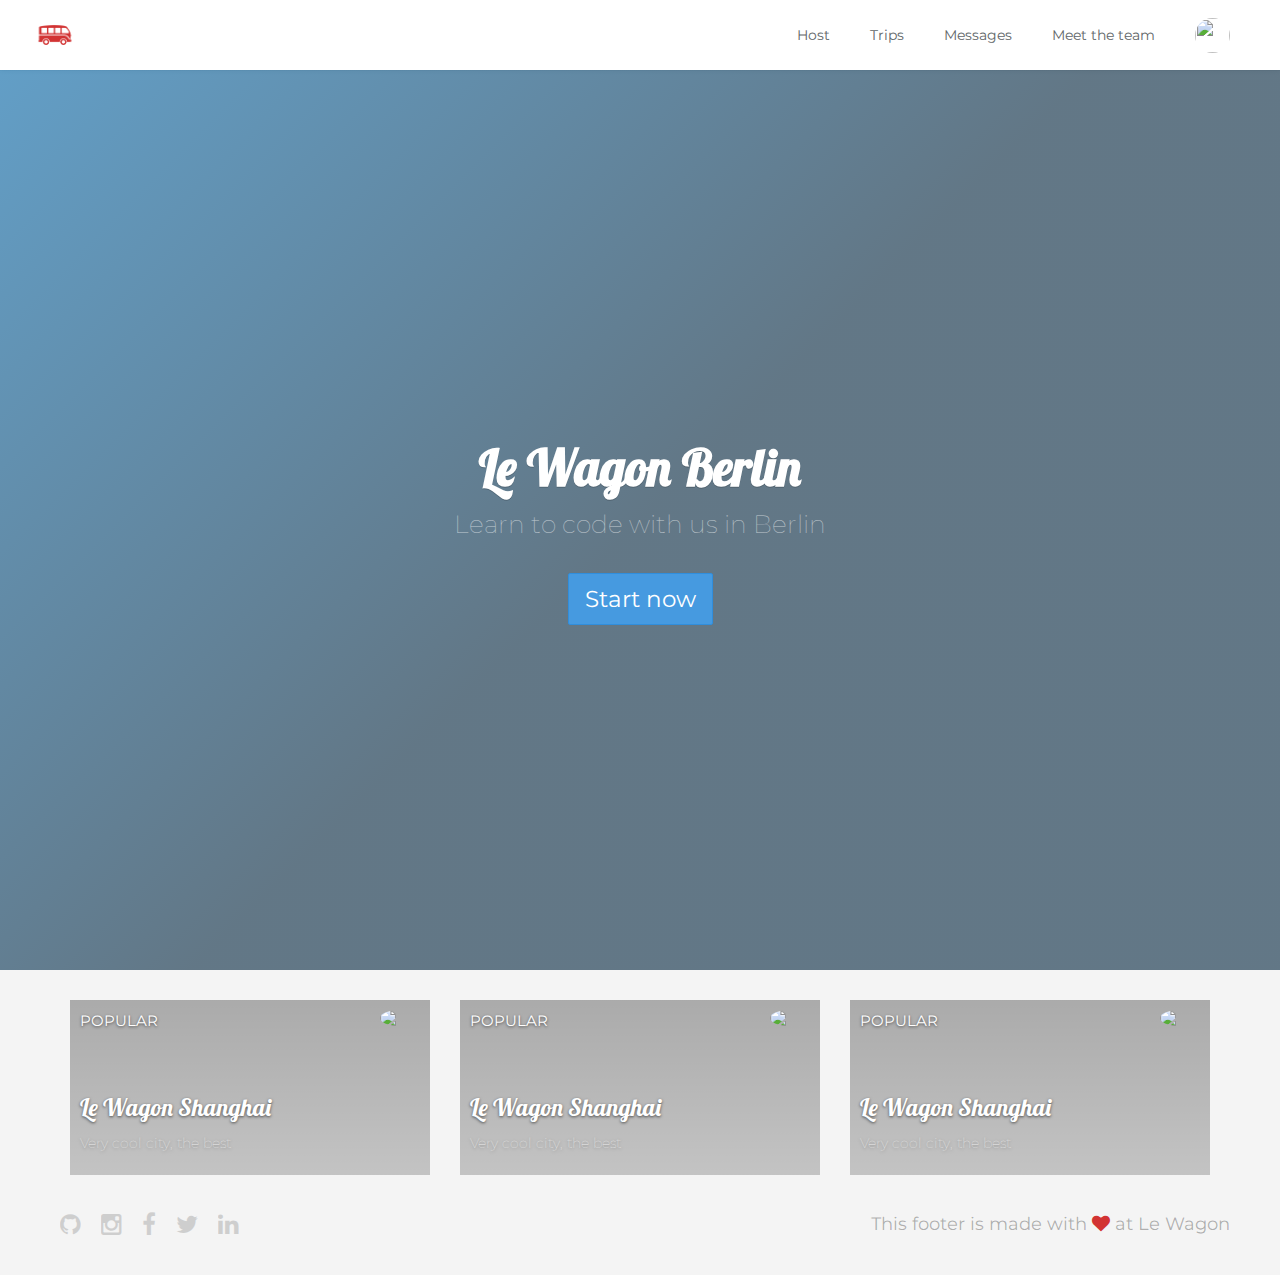
==== commit c2120381: "Automated commit at 2018-08-06 12:17:00 UTC by middleman-deploy 2.0.0-alpha" ====
--- a/index.html
+++ b/index.html
@@ -7,7 +7,7 @@
           content="width=device-width, initial-scale=1, shrink-to-fit=no">
     <!-- Use the title from a page's frontmatter if it has one -->
     <title>Le Wagon - Middleman</title>
-    <link href="stylesheets/application-546c7dd5.css" rel="stylesheet" />
+    <link href="stylesheets/application-93603388.css" rel="stylesheet" />
     <script src="javascripts/application-93de88c9.js"></script>
     <link href="images/favicon-f15af148.png" rel="icon" type="image/png" />
   </head>
--- a/stylesheets/application-93603388.css
+++ b/stylesheets/application-93603388.css
@@ -0,0 +1,8 @@
+@import url("https://fonts.googleapis.com/css?family=Lobster|Montserrat:300,400,700");/*!
+ * Bootstrap v3.3.7 (http://getbootstrap.com)
+ * Copyright 2011-2016 Twitter, Inc.
+ * Licensed under MIT (https://github.com/twbs/bootstrap/blob/master/LICENSE)
+ *//*! normalize.css v3.0.3 | MIT License | github.com/necolas/normalize.css */html{font-family:sans-serif;-ms-text-size-adjust:100%;-webkit-text-size-adjust:100%}body{margin:0}article,aside,details,figcaption,figure,footer,header,hgroup,main,menu,nav,section,summary{display:block}audio,canvas,progress,video{display:inline-block;vertical-align:baseline}audio:not([controls]){display:none;height:0}[hidden],template{display:none}a{background-color:transparent}a:active,a:hover{outline:0}abbr[title]{border-bottom:1px dotted}b,strong{font-weight:bold}dfn{font-style:italic}h1{font-size:2em;margin:0.67em 0}mark{background:#ff0;color:#000}small{font-size:80%}sub,sup{font-size:75%;line-height:0;position:relative;vertical-align:baseline}sup{top:-0.5em}sub{bottom:-0.25em}img{border:0}svg:not(:root){overflow:hidden}figure{margin:1em 40px}hr{-webkit-box-sizing:content-box;box-sizing:content-box;height:0}pre{overflow:auto}code,kbd,pre,samp{font-family:monospace, monospace;font-size:1em}button,input,optgroup,select,textarea{color:inherit;font:inherit;margin:0}button{overflow:visible}button,select{text-transform:none}button,html input[type="button"],input[type="reset"],input[type="submit"]{-webkit-appearance:button;cursor:pointer}button[disabled],html input[disabled]{cursor:default}button::-moz-focus-inner,input::-moz-focus-inner{border:0;padding:0}input{line-height:normal}input[type="checkbox"],input[type="radio"]{-webkit-box-sizing:border-box;box-sizing:border-box;padding:0}input[type="number"]::-webkit-inner-spin-button,input[type="number"]::-webkit-outer-spin-button{height:auto}input[type="search"]{-webkit-appearance:textfield;-webkit-box-sizing:content-box;box-sizing:content-box}input[type="search"]::-webkit-search-cancel-button,input[type="search"]::-webkit-search-decoration{-webkit-appearance:none}fieldset{border:1px solid #c0c0c0;margin:0 2px;padding:0.35em 0.625em 0.75em}legend{border:0;padding:0}textarea{overflow:auto}optgroup{font-weight:bold}table{border-collapse:collapse;border-spacing:0}td,th{padding:0}/*! Source: https://github.com/h5bp/html5-boilerplate/blob/master/src/css/main.css */@media print{*,*:before,*:after{background:transparent !important;color:#000 !important;-webkit-box-shadow:none !important;box-shadow:none !important;text-shadow:none !important}a,a:visited{text-decoration:underline}a[href]:after{content:" (" attr(href) ")"}abbr[title]:after{content:" (" attr(title) ")"}a[href^="#"]:after,a[href^="javascript:"]:after{content:""}pre,blockquote{border:1px solid #999;page-break-inside:avoid}thead{display:table-header-group}tr,img{page-break-inside:avoid}img{max-width:100% !important}p,h2,h3{orphans:3;widows:3}h2,h3{page-break-after:avoid}.navbar{display:none}.btn>.caret,.dropup>.btn>.caret{border-top-color:#000 !important}.label{border:1px solid #000}.table{border-collapse:collapse !important}.table td,.table th{background-color:#fff !important}.table-bordered th,.table-bordered td{border:1px solid #ddd !important}}@font-face{font-family:'Glyphicons Halflings';src:url("../assets/bootstrap/glyphicons-halflings-regular-86b6f62b.eot");src:url("../assets/bootstrap/glyphicons-halflings-regular-86b6f62b.eot?#iefix") format("embedded-opentype"),url("../assets/bootstrap/glyphicons-halflings-regular-ca35b697.woff2") format("woff2"),url("../assets/bootstrap/glyphicons-halflings-regular-278e49a8.woff") format("woff"),url("../assets/bootstrap/glyphicons-halflings-regular-44bc1850.ttf") format("truetype"),url("../assets/bootstrap/glyphicons-halflings-regular-de51a849.svg#glyphicons_halflingsregular") format("svg")}.glyphicon{position:relative;top:1px;display:inline-block;font-family:'Glyphicons Halflings';font-style:normal;font-weight:normal;line-height:1;-webkit-font-smoothing:antialiased;-moz-osx-font-smoothing:grayscale}.glyphicon-asterisk:before{content:"\002a"}.glyphicon-plus:before{content:"\002b"}.glyphicon-euro:before,.glyphicon-eur:before{content:"\20ac"}.glyphicon-minus:before{content:"\2212"}.glyphicon-cloud:before{content:"\2601"}.glyphicon-envelope:before{content:"\2709"}.glyphicon-pencil:before{content:"\270f"}.glyphicon-glass:before{content:"\e001"}.glyphicon-music:before{content:"\e002"}.glyphicon-search:before{content:"\e003"}.glyphicon-heart:before{content:"\e005"}.glyphicon-star:before{content:"\e006"}.glyphicon-star-empty:before{content:"\e007"}.glyphicon-user:before{content:"\e008"}.glyphicon-film:before{content:"\e009"}.glyphicon-th-large:before{content:"\e010"}.glyphicon-th:before{content:"\e011"}.glyphicon-th-list:before{content:"\e012"}.glyphicon-ok:before{content:"\e013"}.glyphicon-remove:before{content:"\e014"}.glyphicon-zoom-in:before{content:"\e015"}.glyphicon-zoom-out:before{content:"\e016"}.glyphicon-off:before{content:"\e017"}.glyphicon-signal:before{content:"\e018"}.glyphicon-cog:before{content:"\e019"}.glyphicon-trash:before{content:"\e020"}.glyphicon-home:before{content:"\e021"}.glyphicon-file:before{content:"\e022"}.glyphicon-time:before{content:"\e023"}.glyphicon-road:before{content:"\e024"}.glyphicon-download-alt:before{content:"\e025"}.glyphicon-download:before{content:"\e026"}.glyphicon-upload:before{content:"\e027"}.glyphicon-inbox:before{content:"\e028"}.glyphicon-play-circle:before{content:"\e029"}.glyphicon-repeat:before{content:"\e030"}.glyphicon-refresh:before{content:"\e031"}.glyphicon-list-alt:before{content:"\e032"}.glyphicon-lock:before{content:"\e033"}.glyphicon-flag:before{content:"\e034"}.glyphicon-headphones:before{content:"\e035"}.glyphicon-volume-off:before{content:"\e036"}.glyphicon-volume-down:before{content:"\e037"}.glyphicon-volume-up:before{content:"\e038"}.glyphicon-qrcode:before{content:"\e039"}.glyphicon-barcode:before{content:"\e040"}.glyphicon-tag:before{content:"\e041"}.glyphicon-tags:before{content:"\e042"}.glyphicon-book:before{content:"\e043"}.glyphicon-bookmark:before{content:"\e044"}.glyphicon-print:before{content:"\e045"}.glyphicon-camera:before{content:"\e046"}.glyphicon-font:before{content:"\e047"}.glyphicon-bold:before{content:"\e048"}.glyphicon-italic:before{content:"\e049"}.glyphicon-text-height:before{content:"\e050"}.glyphicon-text-width:before{content:"\e051"}.glyphicon-align-left:before{content:"\e052"}.glyphicon-align-center:before{content:"\e053"}.glyphicon-align-right:before{content:"\e054"}.glyphicon-align-justify:before{content:"\e055"}.glyphicon-list:before{content:"\e056"}.glyphicon-indent-left:before{content:"\e057"}.glyphicon-indent-right:before{content:"\e058"}.glyphicon-facetime-video:before{content:"\e059"}.glyphicon-picture:before{content:"\e060"}.glyphicon-map-marker:before{content:"\e062"}.glyphicon-adjust:before{content:"\e063"}.glyphicon-tint:before{content:"\e064"}.glyphicon-edit:before{content:"\e065"}.glyphicon-share:before{content:"\e066"}.glyphicon-check:before{content:"\e067"}.glyphicon-move:before{content:"\e068"}.glyphicon-step-backward:before{content:"\e069"}.glyphicon-fast-backward:before{content:"\e070"}.glyphicon-backward:before{content:"\e071"}.glyphicon-play:before{content:"\e072"}.glyphicon-pause:before{content:"\e073"}.glyphicon-stop:before{content:"\e074"}.glyphicon-forward:before{content:"\e075"}.glyphicon-fast-forward:before{content:"\e076"}.glyphicon-step-forward:before{content:"\e077"}.glyphicon-eject:before{content:"\e078"}.glyphicon-chevron-left:before{content:"\e079"}.glyphicon-chevron-right:before{content:"\e080"}.glyphicon-plus-sign:before{content:"\e081"}.glyphicon-minus-sign:before{content:"\e082"}.glyphicon-remove-sign:before{content:"\e083"}.glyphicon-ok-sign:before{content:"\e084"}.glyphicon-question-sign:before{content:"\e085"}.glyphicon-info-sign:before{content:"\e086"}.glyphicon-screenshot:before{content:"\e087"}.glyphicon-remove-circle:before{content:"\e088"}.glyphicon-ok-circle:before{content:"\e089"}.glyphicon-ban-circle:before{content:"\e090"}.glyphicon-arrow-left:before{content:"\e091"}.glyphicon-arrow-right:before{content:"\e092"}.glyphicon-arrow-up:before{content:"\e093"}.glyphicon-arrow-down:before{content:"\e094"}.glyphicon-share-alt:before{content:"\e095"}.glyphicon-resize-full:before{content:"\e096"}.glyphicon-resize-small:before{content:"\e097"}.glyphicon-exclamation-sign:before{content:"\e101"}.glyphicon-gift:before{content:"\e102"}.glyphicon-leaf:before{content:"\e103"}.glyphicon-fire:before{content:"\e104"}.glyphicon-eye-open:before{content:"\e105"}.glyphicon-eye-close:before{content:"\e106"}.glyphicon-warning-sign:before{content:"\e107"}.glyphicon-plane:before{content:"\e108"}.glyphicon-calendar:before{content:"\e109"}.glyphicon-random:before{content:"\e110"}.glyphicon-comment:before{content:"\e111"}.glyphicon-magnet:before{content:"\e112"}.glyphicon-chevron-up:before{content:"\e113"}.glyphicon-chevron-down:before{content:"\e114"}.glyphicon-retweet:before{content:"\e115"}.glyphicon-shopping-cart:before{content:"\e116"}.glyphicon-folder-close:before{content:"\e117"}.glyphicon-folder-open:before{content:"\e118"}.glyphicon-resize-vertical:before{content:"\e119"}.glyphicon-resize-horizontal:before{content:"\e120"}.glyphicon-hdd:before{content:"\e121"}.glyphicon-bullhorn:before{content:"\e122"}.glyphicon-bell:before{content:"\e123"}.glyphicon-certificate:before{content:"\e124"}.glyphicon-thumbs-up:before{content:"\e125"}.glyphicon-thumbs-down:before{content:"\e126"}.glyphicon-hand-right:before{content:"\e127"}.glyphicon-hand-left:before{content:"\e128"}.glyphicon-hand-up:before{content:"\e129"}.glyphicon-hand-down:before{content:"\e130"}.glyphicon-circle-arrow-right:before{content:"\e131"}.glyphicon-circle-arrow-left:before{content:"\e132"}.glyphicon-circle-arrow-up:before{content:"\e133"}.glyphicon-circle-arrow-down:before{content:"\e134"}.glyphicon-globe:before{content:"\e135"}.glyphicon-wrench:before{content:"\e136"}.glyphicon-tasks:before{content:"\e137"}.glyphicon-filter:before{content:"\e138"}.glyphicon-briefcase:before{content:"\e139"}.glyphicon-fullscreen:before{content:"\e140"}.glyphicon-dashboard:before{content:"\e141"}.glyphicon-paperclip:before{content:"\e142"}.glyphicon-heart-empty:before{content:"\e143"}.glyphicon-link:before{content:"\e144"}.glyphicon-phone:before{content:"\e145"}.glyphicon-pushpin:before{content:"\e146"}.glyphicon-usd:before{content:"\e148"}.glyphicon-gbp:before{content:"\e149"}.glyphicon-sort:before{content:"\e150"}.glyphicon-sort-by-alphabet:before{content:"\e151"}.glyphicon-sort-by-alphabet-alt:before{content:"\e152"}.glyphicon-sort-by-order:before{content:"\e153"}.glyphicon-sort-by-order-alt:before{content:"\e154"}.glyphicon-sort-by-attributes:before{content:"\e155"}.glyphicon-sort-by-attributes-alt:before{content:"\e156"}.glyphicon-unchecked:before{content:"\e157"}.glyphicon-expand:before{content:"\e158"}.glyphicon-collapse-down:before{content:"\e159"}.glyphicon-collapse-up:before{content:"\e160"}.glyphicon-log-in:before{content:"\e161"}.glyphicon-flash:before{content:"\e162"}.glyphicon-log-out:before{content:"\e163"}.glyphicon-new-window:before{content:"\e164"}.glyphicon-record:before{content:"\e165"}.glyphicon-save:before{content:"\e166"}.glyphicon-open:before{content:"\e167"}.glyphicon-saved:before{content:"\e168"}.glyphicon-import:before{content:"\e169"}.glyphicon-export:before{content:"\e170"}.glyphicon-send:before{content:"\e171"}.glyphicon-floppy-disk:before{content:"\e172"}.glyphicon-floppy-saved:before{content:"\e173"}.glyphicon-floppy-remove:before{content:"\e174"}.glyphicon-floppy-save:before{content:"\e175"}.glyphicon-floppy-open:before{content:"\e176"}.glyphicon-credit-card:before{content:"\e177"}.glyphicon-transfer:before{content:"\e178"}.glyphicon-cutlery:before{content:"\e179"}.glyphicon-header:before{content:"\e180"}.glyphicon-compressed:before{content:"\e181"}.glyphicon-earphone:before{content:"\e182"}.glyphicon-phone-alt:before{content:"\e183"}.glyphicon-tower:before{content:"\e184"}.glyphicon-stats:before{content:"\e185"}.glyphicon-sd-video:before{content:"\e186"}.glyphicon-hd-video:before{content:"\e187"}.glyphicon-subtitles:before{content:"\e188"}.glyphicon-sound-stereo:before{content:"\e189"}.glyphicon-sound-dolby:before{content:"\e190"}.glyphicon-sound-5-1:before{content:"\e191"}.glyphicon-sound-6-1:before{content:"\e192"}.glyphicon-sound-7-1:before{content:"\e193"}.glyphicon-copyright-mark:before{content:"\e194"}.glyphicon-registration-mark:before{content:"\e195"}.glyphicon-cloud-download:before{content:"\e197"}.glyphicon-cloud-upload:before{content:"\e198"}.glyphicon-tree-conifer:before{content:"\e199"}.glyphicon-tree-deciduous:before{content:"\e200"}.glyphicon-cd:before{content:"\e201"}.glyphicon-save-file:before{content:"\e202"}.glyphicon-open-file:before{content:"\e203"}.glyphicon-level-up:before{content:"\e204"}.glyphicon-copy:before{content:"\e205"}.glyphicon-paste:before{content:"\e206"}.glyphicon-alert:before{content:"\e209"}.glyphicon-equalizer:before{content:"\e210"}.glyphicon-king:before{content:"\e211"}.glyphicon-queen:before{content:"\e212"}.glyphicon-pawn:before{content:"\e213"}.glyphicon-bishop:before{content:"\e214"}.glyphicon-knight:before{content:"\e215"}.glyphicon-baby-formula:before{content:"\e216"}.glyphicon-tent:before{content:"\26fa"}.glyphicon-blackboard:before{content:"\e218"}.glyphicon-bed:before{content:"\e219"}.glyphicon-apple:before{content:"\f8ff"}.glyphicon-erase:before{content:"\e221"}.glyphicon-hourglass:before{content:"\231b"}.glyphicon-lamp:before{content:"\e223"}.glyphicon-duplicate:before{content:"\e224"}.glyphicon-piggy-bank:before{content:"\e225"}.glyphicon-scissors:before{content:"\e226"}.glyphicon-bitcoin:before{content:"\e227"}.glyphicon-btc:before{content:"\e227"}.glyphicon-xbt:before{content:"\e227"}.glyphicon-yen:before{content:"\00a5"}.glyphicon-jpy:before{content:"\00a5"}.glyphicon-ruble:before{content:"\20bd"}.glyphicon-rub:before{content:"\20bd"}.glyphicon-scale:before{content:"\e230"}.glyphicon-ice-lolly:before{content:"\e231"}.glyphicon-ice-lolly-tasted:before{content:"\e232"}.glyphicon-education:before{content:"\e233"}.glyphicon-option-horizontal:before{content:"\e234"}.glyphicon-option-vertical:before{content:"\e235"}.glyphicon-menu-hamburger:before{content:"\e236"}.glyphicon-modal-window:before{content:"\e237"}.glyphicon-oil:before{content:"\e238"}.glyphicon-grain:before{content:"\e239"}.glyphicon-sunglasses:before{content:"\e240"}.glyphicon-text-size:before{content:"\e241"}.glyphicon-text-color:before{content:"\e242"}.glyphicon-text-background:before{content:"\e243"}.glyphicon-object-align-top:before{content:"\e244"}.glyphicon-object-align-bottom:before{content:"\e245"}.glyphicon-object-align-horizontal:before{content:"\e246"}.glyphicon-object-align-left:before{content:"\e247"}.glyphicon-object-align-vertical:before{content:"\e248"}.glyphicon-object-align-right:before{content:"\e249"}.glyphicon-triangle-right:before{content:"\e250"}.glyphicon-triangle-left:before{content:"\e251"}.glyphicon-triangle-bottom:before{content:"\e252"}.glyphicon-triangle-top:before{content:"\e253"}.glyphicon-console:before{content:"\e254"}.glyphicon-superscript:before{content:"\e255"}.glyphicon-subscript:before{content:"\e256"}.glyphicon-menu-left:before{content:"\e257"}.glyphicon-menu-right:before{content:"\e258"}.glyphicon-menu-down:before{content:"\e259"}.glyphicon-menu-up:before{content:"\e260"}*{-webkit-box-sizing:border-box;box-sizing:border-box}*:before,*:after{-webkit-box-sizing:border-box;box-sizing:border-box}html{font-size:10px;-webkit-tap-highlight-color:transparent}body{font-family:"Montserrat", sans-serif;font-size:18px;line-height:1.42857143;color:#333333;background-color:#F4F4F4}input,button,select,textarea{font-family:inherit;font-size:inherit;line-height:inherit}a{color:#469AE0;text-decoration:none}a:hover,a:focus{color:#1f74ba;text-decoration:underline}a:focus{outline:5px auto -webkit-focus-ring-color;outline-offset:-2px}figure{margin:0}img{vertical-align:middle}.img-responsive{display:block;max-width:100%;height:auto}.img-rounded{border-radius:2px}.img-thumbnail{padding:4px;line-height:1.42857143;background-color:#F4F4F4;border:1px solid #ddd;border-radius:2px;-webkit-transition:all 0.2s ease-in-out;transition:all 0.2s ease-in-out;display:inline-block;max-width:100%;height:auto}.img-circle{border-radius:50%}hr{margin-top:25px;margin-bottom:25px;border:0;border-top:1px solid #eeeeee}.sr-only{position:absolute;width:1px;height:1px;margin:-1px;padding:0;overflow:hidden;clip:rect(0, 0, 0, 0);border:0}.sr-only-focusable:active,.sr-only-focusable:focus{position:static;width:auto;height:auto;margin:0;overflow:visible;clip:auto}[role="button"]{cursor:pointer}h1,h2,h3,h4,h5,h6,.h1,.h2,.h3,.h4,.h5,.h6{font-family:"Lobster", cursive;font-weight:500;line-height:1.1;color:inherit}h1 small,h1 .small,h2 small,h2 .small,h3 small,h3 .small,h4 small,h4 .small,h5 small,h5 .small,h6 small,h6 .small,.h1 small,.h1 .small,.h2 small,.h2 .small,.h3 small,.h3 .small,.h4 small,.h4 .small,.h5 small,.h5 .small,.h6 small,.h6 .small{font-weight:normal;line-height:1;color:#777777}h1,.h1,h2,.h2,h3,.h3{margin-top:25px;margin-bottom:12.5px}h1 small,h1 .small,.h1 small,.h1 .small,h2 small,h2 .small,.h2 small,.h2 .small,h3 small,h3 .small,.h3 small,.h3 .small{font-size:65%}h4,.h4,h5,.h5,h6,.h6{margin-top:12.5px;margin-bottom:12.5px}h4 small,h4 .small,.h4 small,.h4 .small,h5 small,h5 .small,.h5 small,.h5 .small,h6 small,h6 .small,.h6 small,.h6 .small{font-size:75%}h1,.h1{font-size:46px}h2,.h2{font-size:38px}h3,.h3{font-size:31px}h4,.h4{font-size:23px}h5,.h5{font-size:18px}h6,.h6{font-size:16px}p{margin:0 0 12.5px}.lead{margin-bottom:25px;font-size:20px;font-weight:300;line-height:1.4}@media (min-width: 768px){.lead{font-size:27px}}small,.small{font-size:88%}mark,.mark{background-color:#fcf8e3;padding:.2em}.text-left{text-align:left}.text-right{text-align:right}.text-center{text-align:center}.text-justify{text-align:justify}.text-nowrap{white-space:nowrap}.text-lowercase{text-transform:lowercase}.text-uppercase,.initialism{text-transform:uppercase}.text-capitalize{text-transform:capitalize}.text-muted{color:#777777}.text-primary{color:#469AE0}a.text-primary:hover,a.text-primary:focus{color:#2381d0}.text-success{color:#3c763d}a.text-success:hover,a.text-success:focus{color:#2b542c}.text-info{color:#31708f}a.text-info:hover,a.text-info:focus{color:#245269}.text-warning{color:#8a6d3b}a.text-warning:hover,a.text-warning:focus{color:#66512c}.text-danger{color:#a94442}a.text-danger:hover,a.text-danger:focus{color:#843534}.bg-primary{color:#fff}.bg-primary{background-color:#469AE0}a.bg-primary:hover,a.bg-primary:focus{background-color:#2381d0}.bg-success{background-color:#dff0d8}a.bg-success:hover,a.bg-success:focus{background-color:#c1e2b3}.bg-info{background-color:#d9edf7}a.bg-info:hover,a.bg-info:focus{background-color:#afd9ee}.bg-warning{background-color:#fcf8e3}a.bg-warning:hover,a.bg-warning:focus{background-color:#f7ecb5}.bg-danger{background-color:#f2dede}a.bg-danger:hover,a.bg-danger:focus{background-color:#e4b9b9}.page-header{padding-bottom:11.5px;margin:50px 0 25px;border-bottom:1px solid #eeeeee}ul,ol{margin-top:0;margin-bottom:12.5px}ul ul,ul ol,ol ul,ol ol{margin-bottom:0}.list-unstyled{padding-left:0;list-style:none}.list-inline{padding-left:0;list-style:none;margin-left:-5px}.list-inline>li{display:inline-block;padding-left:5px;padding-right:5px}dl{margin-top:0;margin-bottom:25px}dt,dd{line-height:1.42857143}dt{font-weight:bold}dd{margin-left:0}.dl-horizontal dd:before,.dl-horizontal dd:after{content:" ";display:table}.dl-horizontal dd:after{clear:both}@media (min-width: 768px){.dl-horizontal dt{float:left;width:160px;clear:left;text-align:right;overflow:hidden;text-overflow:ellipsis;white-space:nowrap}.dl-horizontal dd{margin-left:180px}}abbr[title],abbr[data-original-title]{cursor:help;border-bottom:1px dotted #777777}.initialism{font-size:90%}blockquote{padding:12.5px 25px;margin:0 0 25px;font-size:22.5px;border-left:5px solid #eeeeee}blockquote p:last-child,blockquote ul:last-child,blockquote ol:last-child{margin-bottom:0}blockquote footer,blockquote small,blockquote .small{display:block;font-size:80%;line-height:1.42857143;color:#777777}blockquote footer:before,blockquote small:before,blockquote .small:before{content:'\2014 \00A0'}.blockquote-reverse,blockquote.pull-right{padding-right:15px;padding-left:0;border-right:5px solid #eeeeee;border-left:0;text-align:right}.blockquote-reverse footer:before,.blockquote-reverse small:before,.blockquote-reverse .small:before,blockquote.pull-right footer:before,blockquote.pull-right small:before,blockquote.pull-right .small:before{content:''}.blockquote-reverse footer:after,.blockquote-reverse small:after,.blockquote-reverse .small:after,blockquote.pull-right footer:after,blockquote.pull-right small:after,blockquote.pull-right .small:after{content:'\00A0 \2014'}address{margin-bottom:25px;font-style:normal;line-height:1.42857143}code,kbd,pre,samp{font-family:Menlo, Monaco, Consolas, "Courier New", monospace}code{padding:2px 4px;font-size:90%;color:#c7254e;background-color:#f9f2f4;border-radius:2px}kbd{padding:2px 4px;font-size:90%;color:#fff;background-color:#333;border-radius:2px;-webkit-box-shadow:inset 0 -1px 0 rgba(0,0,0,0.25);box-shadow:inset 0 -1px 0 rgba(0,0,0,0.25)}kbd kbd{padding:0;font-size:100%;font-weight:bold;-webkit-box-shadow:none;box-shadow:none}pre{display:block;padding:12px;margin:0 0 12.5px;font-size:17px;line-height:1.42857143;word-break:break-all;word-wrap:break-word;color:#333333;background-color:#f5f5f5;border:1px solid #ccc;border-radius:2px}pre code{padding:0;font-size:inherit;color:inherit;white-space:pre-wrap;background-color:transparent;border-radius:0}.pre-scrollable{max-height:340px;overflow-y:scroll}.container{margin-right:auto;margin-left:auto;padding-left:15px;padding-right:15px}.container:before,.container:after{content:" ";display:table}.container:after{clear:both}@media (min-width: 768px){.container{width:750px}}@media (min-width: 992px){.container{width:970px}}@media (min-width: 1200px){.container{width:1170px}}.container-fluid{margin-right:auto;margin-left:auto;padding-left:15px;padding-right:15px}.container-fluid:before,.container-fluid:after{content:" ";display:table}.container-fluid:after{clear:both}.row{margin-left:-15px;margin-right:-15px}.row:before,.row:after{content:" ";display:table}.row:after{clear:both}.col-xs-1,.col-sm-1,.col-md-1,.col-lg-1,.col-xs-2,.col-sm-2,.col-md-2,.col-lg-2,.col-xs-3,.col-sm-3,.col-md-3,.col-lg-3,.col-xs-4,.col-sm-4,.col-md-4,.col-lg-4,.col-xs-5,.col-sm-5,.col-md-5,.col-lg-5,.col-xs-6,.col-sm-6,.col-md-6,.col-lg-6,.col-xs-7,.col-sm-7,.col-md-7,.col-lg-7,.col-xs-8,.col-sm-8,.col-md-8,.col-lg-8,.col-xs-9,.col-sm-9,.col-md-9,.col-lg-9,.col-xs-10,.col-sm-10,.col-md-10,.col-lg-10,.col-xs-11,.col-sm-11,.col-md-11,.col-lg-11,.col-xs-12,.col-sm-12,.col-md-12,.col-lg-12{position:relative;min-height:1px;padding-left:15px;padding-right:15px}.col-xs-1,.col-xs-2,.col-xs-3,.col-xs-4,.col-xs-5,.col-xs-6,.col-xs-7,.col-xs-8,.col-xs-9,.col-xs-10,.col-xs-11,.col-xs-12{float:left}.col-xs-1{width:8.33333333%}.col-xs-2{width:16.66666667%}.col-xs-3{width:25%}.col-xs-4{width:33.33333333%}.col-xs-5{width:41.66666667%}.col-xs-6{width:50%}.col-xs-7{width:58.33333333%}.col-xs-8{width:66.66666667%}.col-xs-9{width:75%}.col-xs-10{width:83.33333333%}.col-xs-11{width:91.66666667%}.col-xs-12{width:100%}.col-xs-pull-0{right:auto}.col-xs-pull-1{right:8.33333333%}.col-xs-pull-2{right:16.66666667%}.col-xs-pull-3{right:25%}.col-xs-pull-4{right:33.33333333%}.col-xs-pull-5{right:41.66666667%}.col-xs-pull-6{right:50%}.col-xs-pull-7{right:58.33333333%}.col-xs-pull-8{right:66.66666667%}.col-xs-pull-9{right:75%}.col-xs-pull-10{right:83.33333333%}.col-xs-pull-11{right:91.66666667%}.col-xs-pull-12{right:100%}.col-xs-push-0{left:auto}.col-xs-push-1{left:8.33333333%}.col-xs-push-2{left:16.66666667%}.col-xs-push-3{left:25%}.col-xs-push-4{left:33.33333333%}.col-xs-push-5{left:41.66666667%}.col-xs-push-6{left:50%}.col-xs-push-7{left:58.33333333%}.col-xs-push-8{left:66.66666667%}.col-xs-push-9{left:75%}.col-xs-push-10{left:83.33333333%}.col-xs-push-11{left:91.66666667%}.col-xs-push-12{left:100%}.col-xs-offset-0{margin-left:0%}.col-xs-offset-1{margin-left:8.33333333%}.col-xs-offset-2{margin-left:16.66666667%}.col-xs-offset-3{margin-left:25%}.col-xs-offset-4{margin-left:33.33333333%}.col-xs-offset-5{margin-left:41.66666667%}.col-xs-offset-6{margin-left:50%}.col-xs-offset-7{margin-left:58.33333333%}.col-xs-offset-8{margin-left:66.66666667%}.col-xs-offset-9{margin-left:75%}.col-xs-offset-10{margin-left:83.33333333%}.col-xs-offset-11{margin-left:91.66666667%}.col-xs-offset-12{margin-left:100%}@media (min-width: 768px){.col-sm-1,.col-sm-2,.col-sm-3,.col-sm-4,.col-sm-5,.col-sm-6,.col-sm-7,.col-sm-8,.col-sm-9,.col-sm-10,.col-sm-11,.col-sm-12{float:left}.col-sm-1{width:8.33333333%}.col-sm-2{width:16.66666667%}.col-sm-3{width:25%}.col-sm-4{width:33.33333333%}.col-sm-5{width:41.66666667%}.col-sm-6{width:50%}.col-sm-7{width:58.33333333%}.col-sm-8{width:66.66666667%}.col-sm-9{width:75%}.col-sm-10{width:83.33333333%}.col-sm-11{width:91.66666667%}.col-sm-12{width:100%}.col-sm-pull-0{right:auto}.col-sm-pull-1{right:8.33333333%}.col-sm-pull-2{right:16.66666667%}.col-sm-pull-3{right:25%}.col-sm-pull-4{right:33.33333333%}.col-sm-pull-5{right:41.66666667%}.col-sm-pull-6{right:50%}.col-sm-pull-7{right:58.33333333%}.col-sm-pull-8{right:66.66666667%}.col-sm-pull-9{right:75%}.col-sm-pull-10{right:83.33333333%}.col-sm-pull-11{right:91.66666667%}.col-sm-pull-12{right:100%}.col-sm-push-0{left:auto}.col-sm-push-1{left:8.33333333%}.col-sm-push-2{left:16.66666667%}.col-sm-push-3{left:25%}.col-sm-push-4{left:33.33333333%}.col-sm-push-5{left:41.66666667%}.col-sm-push-6{left:50%}.col-sm-push-7{left:58.33333333%}.col-sm-push-8{left:66.66666667%}.col-sm-push-9{left:75%}.col-sm-push-10{left:83.33333333%}.col-sm-push-11{left:91.66666667%}.col-sm-push-12{left:100%}.col-sm-offset-0{margin-left:0%}.col-sm-offset-1{margin-left:8.33333333%}.col-sm-offset-2{margin-left:16.66666667%}.col-sm-offset-3{margin-left:25%}.col-sm-offset-4{margin-left:33.33333333%}.col-sm-offset-5{margin-left:41.66666667%}.col-sm-offset-6{margin-left:50%}.col-sm-offset-7{margin-left:58.33333333%}.col-sm-offset-8{margin-left:66.66666667%}.col-sm-offset-9{margin-left:75%}.col-sm-offset-10{margin-left:83.33333333%}.col-sm-offset-11{margin-left:91.66666667%}.col-sm-offset-12{margin-left:100%}}@media (min-width: 992px){.col-md-1,.col-md-2,.col-md-3,.col-md-4,.col-md-5,.col-md-6,.col-md-7,.col-md-8,.col-md-9,.col-md-10,.col-md-11,.col-md-12{float:left}.col-md-1{width:8.33333333%}.col-md-2{width:16.66666667%}.col-md-3{width:25%}.col-md-4{width:33.33333333%}.col-md-5{width:41.66666667%}.col-md-6{width:50%}.col-md-7{width:58.33333333%}.col-md-8{width:66.66666667%}.col-md-9{width:75%}.col-md-10{width:83.33333333%}.col-md-11{width:91.66666667%}.col-md-12{width:100%}.col-md-pull-0{right:auto}.col-md-pull-1{right:8.33333333%}.col-md-pull-2{right:16.66666667%}.col-md-pull-3{right:25%}.col-md-pull-4{right:33.33333333%}.col-md-pull-5{right:41.66666667%}.col-md-pull-6{right:50%}.col-md-pull-7{right:58.33333333%}.col-md-pull-8{right:66.66666667%}.col-md-pull-9{right:75%}.col-md-pull-10{right:83.33333333%}.col-md-pull-11{right:91.66666667%}.col-md-pull-12{right:100%}.col-md-push-0{left:auto}.col-md-push-1{left:8.33333333%}.col-md-push-2{left:16.66666667%}.col-md-push-3{left:25%}.col-md-push-4{left:33.33333333%}.col-md-push-5{left:41.66666667%}.col-md-push-6{left:50%}.col-md-push-7{left:58.33333333%}.col-md-push-8{left:66.66666667%}.col-md-push-9{left:75%}.col-md-push-10{left:83.33333333%}.col-md-push-11{left:91.66666667%}.col-md-push-12{left:100%}.col-md-offset-0{margin-left:0%}.col-md-offset-1{margin-left:8.33333333%}.col-md-offset-2{margin-left:16.66666667%}.col-md-offset-3{margin-left:25%}.col-md-offset-4{margin-left:33.33333333%}.col-md-offset-5{margin-left:41.66666667%}.col-md-offset-6{margin-left:50%}.col-md-offset-7{margin-left:58.33333333%}.col-md-offset-8{margin-left:66.66666667%}.col-md-offset-9{margin-left:75%}.col-md-offset-10{margin-left:83.33333333%}.col-md-offset-11{margin-left:91.66666667%}.col-md-offset-12{margin-left:100%}}@media (min-width: 1200px){.col-lg-1,.col-lg-2,.col-lg-3,.col-lg-4,.col-lg-5,.col-lg-6,.col-lg-7,.col-lg-8,.col-lg-9,.col-lg-10,.col-lg-11,.col-lg-12{float:left}.col-lg-1{width:8.33333333%}.col-lg-2{width:16.66666667%}.col-lg-3{width:25%}.col-lg-4{width:33.33333333%}.col-lg-5{width:41.66666667%}.col-lg-6{width:50%}.col-lg-7{width:58.33333333%}.col-lg-8{width:66.66666667%}.col-lg-9{width:75%}.col-lg-10{width:83.33333333%}.col-lg-11{width:91.66666667%}.col-lg-12{width:100%}.col-lg-pull-0{right:auto}.col-lg-pull-1{right:8.33333333%}.col-lg-pull-2{right:16.66666667%}.col-lg-pull-3{right:25%}.col-lg-pull-4{right:33.33333333%}.col-lg-pull-5{right:41.66666667%}.col-lg-pull-6{right:50%}.col-lg-pull-7{right:58.33333333%}.col-lg-pull-8{right:66.66666667%}.col-lg-pull-9{right:75%}.col-lg-pull-10{right:83.33333333%}.col-lg-pull-11{right:91.66666667%}.col-lg-pull-12{right:100%}.col-lg-push-0{left:auto}.col-lg-push-1{left:8.33333333%}.col-lg-push-2{left:16.66666667%}.col-lg-push-3{left:25%}.col-lg-push-4{left:33.33333333%}.col-lg-push-5{left:41.66666667%}.col-lg-push-6{left:50%}.col-lg-push-7{left:58.33333333%}.col-lg-push-8{left:66.66666667%}.col-lg-push-9{left:75%}.col-lg-push-10{left:83.33333333%}.col-lg-push-11{left:91.66666667%}.col-lg-push-12{left:100%}.col-lg-offset-0{margin-left:0%}.col-lg-offset-1{margin-left:8.33333333%}.col-lg-offset-2{margin-left:16.66666667%}.col-lg-offset-3{margin-left:25%}.col-lg-offset-4{margin-left:33.33333333%}.col-lg-offset-5{margin-left:41.66666667%}.col-lg-offset-6{margin-left:50%}.col-lg-offset-7{margin-left:58.33333333%}.col-lg-offset-8{margin-left:66.66666667%}.col-lg-offset-9{margin-left:75%}.col-lg-offset-10{margin-left:83.33333333%}.col-lg-offset-11{margin-left:91.66666667%}.col-lg-offset-12{margin-left:100%}}table{background-color:transparent}caption{padding-top:8px;padding-bottom:8px;color:#777777;text-align:left}th{text-align:left}.table{width:100%;max-width:100%;margin-bottom:25px}.table>thead>tr>th,.table>thead>tr>td,.table>tbody>tr>th,.table>tbody>tr>td,.table>tfoot>tr>th,.table>tfoot>tr>td{padding:8px;line-height:1.42857143;vertical-align:top;border-top:1px solid #ddd}.table>thead>tr>th{vertical-align:bottom;border-bottom:2px solid #ddd}.table>caption+thead>tr:first-child>th,.table>caption+thead>tr:first-child>td,.table>colgroup+thead>tr:first-child>th,.table>colgroup+thead>tr:first-child>td,.table>thead:first-child>tr:first-child>th,.table>thead:first-child>tr:first-child>td{border-top:0}.table>tbody+tbody{border-top:2px solid #ddd}.table .table{background-color:#F4F4F4}.table-condensed>thead>tr>th,.table-condensed>thead>tr>td,.table-condensed>tbody>tr>th,.table-condensed>tbody>tr>td,.table-condensed>tfoot>tr>th,.table-condensed>tfoot>tr>td{padding:5px}.table-bordered{border:1px solid #ddd}.table-bordered>thead>tr>th,.table-bordered>thead>tr>td,.table-bordered>tbody>tr>th,.table-bordered>tbody>tr>td,.table-bordered>tfoot>tr>th,.table-bordered>tfoot>tr>td{border:1px solid #ddd}.table-bordered>thead>tr>th,.table-bordered>thead>tr>td{border-bottom-width:2px}.table-striped>tbody>tr:nth-of-type(odd){background-color:#f9f9f9}.table-hover>tbody>tr:hover{background-color:#f5f5f5}table col[class*="col-"]{position:static;float:none;display:table-column}table td[class*="col-"],table th[class*="col-"]{position:static;float:none;display:table-cell}.table>thead>tr>td.active,.table>thead>tr>th.active,.table>thead>tr.active>td,.table>thead>tr.active>th,.table>tbody>tr>td.active,.table>tbody>tr>th.active,.table>tbody>tr.active>td,.table>tbody>tr.active>th,.table>tfoot>tr>td.active,.table>tfoot>tr>th.active,.table>tfoot>tr.active>td,.table>tfoot>tr.active>th{background-color:#f5f5f5}.table-hover>tbody>tr>td.active:hover,.table-hover>tbody>tr>th.active:hover,.table-hover>tbody>tr.active:hover>td,.table-hover>tbody>tr:hover>.active,.table-hover>tbody>tr.active:hover>th{background-color:#e8e8e8}.table>thead>tr>td.success,.table>thead>tr>th.success,.table>thead>tr.success>td,.table>thead>tr.success>th,.table>tbody>tr>td.success,.table>tbody>tr>th.success,.table>tbody>tr.success>td,.table>tbody>tr.success>th,.table>tfoot>tr>td.success,.table>tfoot>tr>th.success,.table>tfoot>tr.success>td,.table>tfoot>tr.success>th{background-color:#dff0d8}.table-hover>tbody>tr>td.success:hover,.table-hover>tbody>tr>th.success:hover,.table-hover>tbody>tr.success:hover>td,.table-hover>tbody>tr:hover>.success,.table-hover>tbody>tr.success:hover>th{background-color:#d0e9c6}.table>thead>tr>td.info,.table>thead>tr>th.info,.table>thead>tr.info>td,.table>thead>tr.info>th,.table>tbody>tr>td.info,.table>tbody>tr>th.info,.table>tbody>tr.info>td,.table>tbody>tr.info>th,.table>tfoot>tr>td.info,.table>tfoot>tr>th.info,.table>tfoot>tr.info>td,.table>tfoot>tr.info>th{background-color:#d9edf7}.table-hover>tbody>tr>td.info:hover,.table-hover>tbody>tr>th.info:hover,.table-hover>tbody>tr.info:hover>td,.table-hover>tbody>tr:hover>.info,.table-hover>tbody>tr.info:hover>th{background-color:#c4e3f3}.table>thead>tr>td.warning,.table>thead>tr>th.warning,.table>thead>tr.warning>td,.table>thead>tr.warning>th,.table>tbody>tr>td.warning,.table>tbody>tr>th.warning,.table>tbody>tr.warning>td,.table>tbody>tr.warning>th,.table>tfoot>tr>td.warning,.table>tfoot>tr>th.warning,.table>tfoot>tr.warning>td,.table>tfoot>tr.warning>th{background-color:#fcf8e3}.table-hover>tbody>tr>td.warning:hover,.table-hover>tbody>tr>th.warning:hover,.table-hover>tbody>tr.warning:hover>td,.table-hover>tbody>tr:hover>.warning,.table-hover>tbody>tr.warning:hover>th{background-color:#faf2cc}.table>thead>tr>td.danger,.table>thead>tr>th.danger,.table>thead>tr.danger>td,.table>thead>tr.danger>th,.table>tbody>tr>td.danger,.table>tbody>tr>th.danger,.table>tbody>tr.danger>td,.table>tbody>tr.danger>th,.table>tfoot>tr>td.danger,.table>tfoot>tr>th.danger,.table>tfoot>tr.danger>td,.table>tfoot>tr.danger>th{background-color:#f2dede}.table-hover>tbody>tr>td.danger:hover,.table-hover>tbody>tr>th.danger:hover,.table-hover>tbody>tr.danger:hover>td,.table-hover>tbody>tr:hover>.danger,.table-hover>tbody>tr.danger:hover>th{background-color:#ebcccc}.table-responsive{overflow-x:auto;min-height:0.01%}@media screen and (max-width: 767px){.table-responsive{width:100%;margin-bottom:18.75px;overflow-y:hidden;-ms-overflow-style:-ms-autohiding-scrollbar;border:1px solid #ddd}.table-responsive>.table{margin-bottom:0}.table-responsive>.table>thead>tr>th,.table-responsive>.table>thead>tr>td,.table-responsive>.table>tbody>tr>th,.table-responsive>.table>tbody>tr>td,.table-responsive>.table>tfoot>tr>th,.table-responsive>.table>tfoot>tr>td{white-space:nowrap}.table-responsive>.table-bordered{border:0}.table-responsive>.table-bordered>thead>tr>th:first-child,.table-responsive>.table-bordered>thead>tr>td:first-child,.table-responsive>.table-bordered>tbody>tr>th:first-child,.table-responsive>.table-bordered>tbody>tr>td:first-child,.table-responsive>.table-bordered>tfoot>tr>th:first-child,.table-responsive>.table-bordered>tfoot>tr>td:first-child{border-left:0}.table-responsive>.table-bordered>thead>tr>th:last-child,.table-responsive>.table-bordered>thead>tr>td:last-child,.table-responsive>.table-bordered>tbody>tr>th:last-child,.table-responsive>.table-bordered>tbody>tr>td:last-child,.table-responsive>.table-bordered>tfoot>tr>th:last-child,.table-responsive>.table-bordered>tfoot>tr>td:last-child{border-right:0}.table-responsive>.table-bordered>tbody>tr:last-child>th,.table-responsive>.table-bordered>tbody>tr:last-child>td,.table-responsive>.table-bordered>tfoot>tr:last-child>th,.table-responsive>.table-bordered>tfoot>tr:last-child>td{border-bottom:0}}fieldset{padding:0;margin:0;border:0;min-width:0}legend{display:block;width:100%;padding:0;margin-bottom:25px;font-size:27px;line-height:inherit;color:#333333;border:0;border-bottom:1px solid #e5e5e5}label{display:inline-block;max-width:100%;margin-bottom:5px;font-weight:bold}input[type="search"]{-webkit-box-sizing:border-box;box-sizing:border-box}input[type="radio"],input[type="checkbox"]{margin:4px 0 0;margin-top:1px \9;line-height:normal}input[type="file"]{display:block}input[type="range"]{display:block;width:100%}select[multiple],select[size]{height:auto}input[type="file"]:focus,input[type="radio"]:focus,input[type="checkbox"]:focus{outline:5px auto -webkit-focus-ring-color;outline-offset:-2px}output{display:block;padding-top:7px;font-size:18px;line-height:1.42857143;color:#000000}.form-control{display:block;width:100%;height:39px;padding:6px 12px;font-size:18px;line-height:1.42857143;color:#000000;background-color:#fff;background-image:none;border:1px solid #ccc;border-radius:2px;-webkit-box-shadow:inset 0 1px 1px rgba(0,0,0,0.075);box-shadow:inset 0 1px 1px rgba(0,0,0,0.075);-webkit-transition:border-color ease-in-out 0.15s, box-shadow ease-in-out 0.15s;-webkit-transition:border-color ease-in-out 0.15s, -webkit-box-shadow ease-in-out 0.15s;transition:border-color ease-in-out 0.15s, -webkit-box-shadow ease-in-out 0.15s;transition:border-color ease-in-out 0.15s, box-shadow ease-in-out 0.15s;transition:border-color ease-in-out 0.15s, box-shadow ease-in-out 0.15s, -webkit-box-shadow ease-in-out 0.15s}.form-control:focus{border-color:#66afe9;outline:0;-webkit-box-shadow:inset 0 1px 1px rgba(0,0,0,0.075),0 0 8px rgba(102,175,233,0.6);box-shadow:inset 0 1px 1px rgba(0,0,0,0.075),0 0 8px rgba(102,175,233,0.6)}.form-control::-moz-placeholder{color:#999;opacity:1}.form-control:-ms-input-placeholder{color:#999}.form-control::-webkit-input-placeholder{color:#999}.form-control::-ms-expand{border:0;background-color:transparent}.form-control[disabled],.form-control[readonly],fieldset[disabled] .form-control{background-color:#eeeeee;opacity:1}.form-control[disabled],fieldset[disabled] .form-control{cursor:not-allowed}textarea.form-control{height:auto}input[type="search"]{-webkit-appearance:none}@media screen and (-webkit-min-device-pixel-ratio: 0){input[type="date"].form-control,input[type="time"].form-control,input[type="datetime-local"].form-control,input[type="month"].form-control{line-height:39px}input[type="date"].input-sm,.input-group-sm>input[type="date"].form-control,.input-group-sm>input[type="date"].input-group-addon,.input-group-sm>.input-group-btn>input[type="date"].btn,.input-group-sm input[type="date"],input[type="time"].input-sm,.input-group-sm>input[type="time"].form-control,.input-group-sm>input[type="time"].input-group-addon,.input-group-sm>.input-group-btn>input[type="time"].btn,.input-group-sm input[type="time"],input[type="datetime-local"].input-sm,.input-group-sm>input[type="datetime-local"].form-control,.input-group-sm>input[type="datetime-local"].input-group-addon,.input-group-sm>.input-group-btn>input[type="datetime-local"].btn,.input-group-sm input[type="datetime-local"],input[type="month"].input-sm,.input-group-sm>input[type="month"].form-control,.input-group-sm>input[type="month"].input-group-addon,.input-group-sm>.input-group-btn>input[type="month"].btn,.input-group-sm input[type="month"]{line-height:36px}input[type="date"].input-lg,.input-group-lg>input[type="date"].form-control,.input-group-lg>input[type="date"].input-group-addon,.input-group-lg>.input-group-btn>input[type="date"].btn,.input-group-lg input[type="date"],input[type="time"].input-lg,.input-group-lg>input[type="time"].form-control,.input-group-lg>input[type="time"].input-group-addon,.input-group-lg>.input-group-btn>input[type="time"].btn,.input-group-lg input[type="time"],input[type="datetime-local"].input-lg,.input-group-lg>input[type="datetime-local"].form-control,.input-group-lg>input[type="datetime-local"].input-group-addon,.input-group-lg>.input-group-btn>input[type="datetime-local"].btn,.input-group-lg input[type="datetime-local"],input[type="month"].input-lg,.input-group-lg>input[type="month"].form-control,.input-group-lg>input[type="month"].input-group-addon,.input-group-lg>.input-group-btn>input[type="month"].btn,.input-group-lg input[type="month"]{line-height:53px}}.form-group{margin-bottom:15px}.radio,.checkbox{position:relative;display:block;margin-top:10px;margin-bottom:10px}.radio label,.checkbox label{min-height:25px;padding-left:20px;margin-bottom:0;font-weight:normal;cursor:pointer}.radio input[type="radio"],.radio-inline input[type="radio"],.checkbox input[type="checkbox"],.checkbox-inline input[type="checkbox"]{position:absolute;margin-left:-20px;margin-top:4px \9}.radio+.radio,.checkbox+.checkbox{margin-top:-5px}.radio-inline,.checkbox-inline{position:relative;display:inline-block;padding-left:20px;margin-bottom:0;vertical-align:middle;font-weight:normal;cursor:pointer}.radio-inline+.radio-inline,.checkbox-inline+.checkbox-inline{margin-top:0;margin-left:10px}input[type="radio"][disabled],input[type="radio"].disabled,fieldset[disabled] input[type="radio"],input[type="checkbox"][disabled],input[type="checkbox"].disabled,fieldset[disabled] input[type="checkbox"]{cursor:not-allowed}.radio-inline.disabled,fieldset[disabled] .radio-inline,.checkbox-inline.disabled,fieldset[disabled] .checkbox-inline{cursor:not-allowed}.radio.disabled label,fieldset[disabled] .radio label,.checkbox.disabled label,fieldset[disabled] .checkbox label{cursor:not-allowed}.form-control-static{padding-top:7px;padding-bottom:7px;margin-bottom:0;min-height:43px}.form-control-static.input-lg,.input-group-lg>.form-control-static.form-control,.input-group-lg>.form-control-static.input-group-addon,.input-group-lg>.input-group-btn>.form-control-static.btn,.form-control-static.input-sm,.input-group-sm>.form-control-static.form-control,.input-group-sm>.form-control-static.input-group-addon,.input-group-sm>.input-group-btn>.form-control-static.btn{padding-left:0;padding-right:0}.input-sm,.input-group-sm>.form-control,.input-group-sm>.input-group-addon,.input-group-sm>.input-group-btn>.btn{height:36px;padding:5px 10px;font-size:16px;line-height:1.5;border-radius:2px}select.input-sm,.input-group-sm>select.form-control,.input-group-sm>select.input-group-addon,.input-group-sm>.input-group-btn>select.btn{height:36px;line-height:36px}textarea.input-sm,.input-group-sm>textarea.form-control,.input-group-sm>textarea.input-group-addon,.input-group-sm>.input-group-btn>textarea.btn,select[multiple].input-sm,.input-group-sm>select[multiple].form-control,.input-group-sm>select[multiple].input-group-addon,.input-group-sm>.input-group-btn>select[multiple].btn{height:auto}.form-group-sm .form-control{height:36px;padding:5px 10px;font-size:16px;line-height:1.5;border-radius:2px}.form-group-sm select.form-control{height:36px;line-height:36px}.form-group-sm textarea.form-control,.form-group-sm select[multiple].form-control{height:auto}.form-group-sm .form-control-static{height:36px;min-height:41px;padding:6px 10px;font-size:16px;line-height:1.5}.input-lg,.input-group-lg>.form-control,.input-group-lg>.input-group-addon,.input-group-lg>.input-group-btn>.btn{height:53px;padding:10px 16px;font-size:23px;line-height:1.3333333;border-radius:2px}select.input-lg,.input-group-lg>select.form-control,.input-group-lg>select.input-group-addon,.input-group-lg>.input-group-btn>select.btn{height:53px;line-height:53px}textarea.input-lg,.input-group-lg>textarea.form-control,.input-group-lg>textarea.input-group-addon,.input-group-lg>.input-group-btn>textarea.btn,select[multiple].input-lg,.input-group-lg>select[multiple].form-control,.input-group-lg>select[multiple].input-group-addon,.input-group-lg>.input-group-btn>select[multiple].btn{height:auto}.form-group-lg .form-control{height:53px;padding:10px 16px;font-size:23px;line-height:1.3333333;border-radius:2px}.form-group-lg select.form-control{height:53px;line-height:53px}.form-group-lg textarea.form-control,.form-group-lg select[multiple].form-control{height:auto}.form-group-lg .form-control-static{height:53px;min-height:48px;padding:11px 16px;font-size:23px;line-height:1.3333333}.has-feedback{position:relative}.has-feedback .form-control{padding-right:48.75px}.form-control-feedback{position:absolute;top:0;right:0;z-index:2;display:block;width:39px;height:39px;line-height:39px;text-align:center;pointer-events:none}.input-lg+.form-control-feedback,.input-group-lg>.form-control+.form-control-feedback,.input-group-lg>.input-group-addon+.form-control-feedback,.input-group-lg>.input-group-btn>.btn+.form-control-feedback,.input-group-lg+.form-control-feedback,.form-group-lg .form-control+.form-control-feedback{width:53px;height:53px;line-height:53px}.input-sm+.form-control-feedback,.input-group-sm>.form-control+.form-control-feedback,.input-group-sm>.input-group-addon+.form-control-feedback,.input-group-sm>.input-group-btn>.btn+.form-control-feedback,.input-group-sm+.form-control-feedback,.form-group-sm .form-control+.form-control-feedback{width:36px;height:36px;line-height:36px}.has-success .help-block,.has-success .control-label,.has-success .radio,.has-success .checkbox,.has-success .radio-inline,.has-success .checkbox-inline,.has-success.radio label,.has-success.checkbox label,.has-success.radio-inline label,.has-success.checkbox-inline label{color:#3c763d}.has-success .form-control{border-color:#3c763d;-webkit-box-shadow:inset 0 1px 1px rgba(0,0,0,0.075);box-shadow:inset 0 1px 1px rgba(0,0,0,0.075)}.has-success .form-control:focus{border-color:#2b542c;-webkit-box-shadow:inset 0 1px 1px rgba(0,0,0,0.075),0 0 6px #67b168;box-shadow:inset 0 1px 1px rgba(0,0,0,0.075),0 0 6px #67b168}.has-success .input-group-addon{color:#3c763d;border-color:#3c763d;background-color:#dff0d8}.has-success .form-control-feedback{color:#3c763d}.has-warning .help-block,.has-warning .control-label,.has-warning .radio,.has-warning .checkbox,.has-warning .radio-inline,.has-warning .checkbox-inline,.has-warning.radio label,.has-warning.checkbox label,.has-warning.radio-inline label,.has-warning.checkbox-inline label{color:#8a6d3b}.has-warning .form-control{border-color:#8a6d3b;-webkit-box-shadow:inset 0 1px 1px rgba(0,0,0,0.075);box-shadow:inset 0 1px 1px rgba(0,0,0,0.075)}.has-warning .form-control:focus{border-color:#66512c;-webkit-box-shadow:inset 0 1px 1px rgba(0,0,0,0.075),0 0 6px #c0a16b;box-shadow:inset 0 1px 1px rgba(0,0,0,0.075),0 0 6px #c0a16b}.has-warning .input-group-addon{color:#8a6d3b;border-color:#8a6d3b;background-color:#fcf8e3}.has-warning .form-control-feedback{color:#8a6d3b}.has-error .help-block,.has-error .control-label,.has-error .radio,.has-error .checkbox,.has-error .radio-inline,.has-error .checkbox-inline,.has-error.radio label,.has-error.checkbox label,.has-error.radio-inline label,.has-error.checkbox-inline label{color:#a94442}.has-error .form-control{border-color:#a94442;-webkit-box-shadow:inset 0 1px 1px rgba(0,0,0,0.075);box-shadow:inset 0 1px 1px rgba(0,0,0,0.075)}.has-error .form-control:focus{border-color:#843534;-webkit-box-shadow:inset 0 1px 1px rgba(0,0,0,0.075),0 0 6px #ce8483;box-shadow:inset 0 1px 1px rgba(0,0,0,0.075),0 0 6px #ce8483}.has-error .input-group-addon{color:#a94442;border-color:#a94442;background-color:#f2dede}.has-error .form-control-feedback{color:#a94442}.has-feedback label ~ .form-control-feedback{top:30px}.has-feedback label.sr-only ~ .form-control-feedback{top:0}.help-block{display:block;margin-top:5px;margin-bottom:10px;color:#737373}@media (min-width: 768px){.form-inline .form-group{display:inline-block;margin-bottom:0;vertical-align:middle}.form-inline .form-control{display:inline-block;width:auto;vertical-align:middle}.form-inline .form-control-static{display:inline-block}.form-inline .input-group{display:inline-table;vertical-align:middle}.form-inline .input-group .input-group-addon,.form-inline .input-group .input-group-btn,.form-inline .input-group .form-control{width:auto}.form-inline .input-group>.form-control{width:100%}.form-inline .control-label{margin-bottom:0;vertical-align:middle}.form-inline .radio,.form-inline .checkbox{display:inline-block;margin-top:0;margin-bottom:0;vertical-align:middle}.form-inline .radio label,.form-inline .checkbox label{padding-left:0}.form-inline .radio input[type="radio"],.form-inline .checkbox input[type="checkbox"]{position:relative;margin-left:0}.form-inline .has-feedback .form-control-feedback{top:0}}.form-horizontal .radio,.form-horizontal .checkbox,.form-horizontal .radio-inline,.form-horizontal .checkbox-inline{margin-top:0;margin-bottom:0;padding-top:7px}.form-horizontal .radio,.form-horizontal .checkbox{min-height:32px}.form-horizontal .form-group{margin-left:-15px;margin-right:-15px}.form-horizontal .form-group:before,.form-horizontal .form-group:after{content:" ";display:table}.form-horizontal .form-group:after{clear:both}@media (min-width: 768px){.form-horizontal .control-label{text-align:right;margin-bottom:0;padding-top:7px}}.form-horizontal .has-feedback .form-control-feedback{right:15px}@media (min-width: 768px){.form-horizontal .form-group-lg .control-label{padding-top:11px;font-size:23px}}@media (min-width: 768px){.form-horizontal .form-group-sm .control-label{padding-top:6px;font-size:16px}}.btn{display:inline-block;margin-bottom:0;font-weight:normal;text-align:center;vertical-align:middle;-ms-touch-action:manipulation;touch-action:manipulation;cursor:pointer;background-image:none;border:1px solid transparent;white-space:nowrap;padding:6px 12px;font-size:18px;line-height:1.42857143;border-radius:2px;-webkit-user-select:none;-moz-user-select:none;-ms-user-select:none;user-select:none}.btn:focus,.btn.focus,.btn:active:focus,.btn:active.focus,.btn.active:focus,.btn.active.focus{outline:5px auto -webkit-focus-ring-color;outline-offset:-2px}.btn:hover,.btn:focus,.btn.focus{color:#333;text-decoration:none}.btn:active,.btn.active{outline:0;background-image:none;-webkit-box-shadow:inset 0 3px 5px rgba(0,0,0,0.125);box-shadow:inset 0 3px 5px rgba(0,0,0,0.125)}.btn.disabled,.btn[disabled],fieldset[disabled] .btn{cursor:not-allowed;opacity:0.65;filter:alpha(opacity=65);-webkit-box-shadow:none;box-shadow:none}a.btn.disabled,fieldset[disabled] a.btn{pointer-events:none}.btn-default{color:#333;background-color:#fff;border-color:#ccc}.btn-default:focus,.btn-default.focus{color:#333;background-color:#e6e6e6;border-color:#8c8c8c}.btn-default:hover{color:#333;background-color:#e6e6e6;border-color:#adadad}.btn-default:active,.btn-default.active,.open>.btn-default.dropdown-toggle{color:#333;background-color:#e6e6e6;border-color:#adadad}.btn-default:active:hover,.btn-default:active:focus,.btn-default:active.focus,.btn-default.active:hover,.btn-default.active:focus,.btn-default.active.focus,.open>.btn-default.dropdown-toggle:hover,.open>.btn-default.dropdown-toggle:focus,.open>.btn-default.dropdown-toggle.focus{color:#333;background-color:#d4d4d4;border-color:#8c8c8c}.btn-default:active,.btn-default.active,.open>.btn-default.dropdown-toggle{background-image:none}.btn-default.disabled:hover,.btn-default.disabled:focus,.btn-default.disabled.focus,.btn-default[disabled]:hover,.btn-default[disabled]:focus,.btn-default[disabled].focus,fieldset[disabled] .btn-default:hover,fieldset[disabled] .btn-default:focus,fieldset[disabled] .btn-default.focus{background-color:#fff;border-color:#ccc}.btn-default .badge{color:#fff;background-color:#333}.btn-primary{color:#fff;background-color:#469AE0;border-color:#308edc}.btn-primary:focus,.btn-primary.focus{color:#fff;background-color:#2381d0;border-color:#144b79}.btn-primary:hover{color:#fff;background-color:#2381d0;border-color:#1e6eb2}.btn-primary:active,.btn-primary.active,.open>.btn-primary.dropdown-toggle{color:#fff;background-color:#2381d0;border-color:#1e6eb2}.btn-primary:active:hover,.btn-primary:active:focus,.btn-primary:active.focus,.btn-primary.active:hover,.btn-primary.active:focus,.btn-primary.active.focus,.open>.btn-primary.dropdown-toggle:hover,.open>.btn-primary.dropdown-toggle:focus,.open>.btn-primary.dropdown-toggle.focus{color:#fff;background-color:#1e6eb2;border-color:#144b79}.btn-primary:active,.btn-primary.active,.open>.btn-primary.dropdown-toggle{background-image:none}.btn-primary.disabled:hover,.btn-primary.disabled:focus,.btn-primary.disabled.focus,.btn-primary[disabled]:hover,.btn-primary[disabled]:focus,.btn-primary[disabled].focus,fieldset[disabled] .btn-primary:hover,fieldset[disabled] .btn-primary:focus,fieldset[disabled] .btn-primary.focus{background-color:#469AE0;border-color:#308edc}.btn-primary .badge{color:#469AE0;background-color:#fff}.btn-success{color:#fff;background-color:#32B796;border-color:#2da386}.btn-success:focus,.btn-success.focus{color:#fff;background-color:#278f75;border-color:#113f34}.btn-success:hover{color:#fff;background-color:#278f75;border-color:#1f735e}.btn-success:active,.btn-success.active,.open>.btn-success.dropdown-toggle{color:#fff;background-color:#278f75;border-color:#1f735e}.btn-success:active:hover,.btn-success:active:focus,.btn-success:active.focus,.btn-success.active:hover,.btn-success.active:focus,.btn-success.active.focus,.open>.btn-success.dropdown-toggle:hover,.open>.btn-success.dropdown-toggle:focus,.open>.btn-success.dropdown-toggle.focus{color:#fff;background-color:#1f735e;border-color:#113f34}.btn-success:active,.btn-success.active,.open>.btn-success.dropdown-toggle{background-image:none}.btn-success.disabled:hover,.btn-success.disabled:focus,.btn-success.disabled.focus,.btn-success[disabled]:hover,.btn-success[disabled]:focus,.btn-success[disabled].focus,fieldset[disabled] .btn-success:hover,fieldset[disabled] .btn-success:focus,fieldset[disabled] .btn-success.focus{background-color:#32B796;border-color:#2da386}.btn-success .badge{color:#32B796;background-color:#fff}.btn-info{color:#fff;background-color:#FDB631;border-color:#fdad18}.btn-info:focus,.btn-info.focus{color:#fff;background-color:#f9a302;border-color:#946101}.btn-info:hover{color:#fff;background-color:#f9a302;border-color:#d58c02}.btn-info:active,.btn-info.active,.open>.btn-info.dropdown-toggle{color:#fff;background-color:#f9a302;border-color:#d58c02}.btn-info:active:hover,.btn-info:active:focus,.btn-info:active.focus,.btn-info.active:hover,.btn-info.active:focus,.btn-info.active.focus,.open>.btn-info.dropdown-toggle:hover,.open>.btn-info.dropdown-toggle:focus,.open>.btn-info.dropdown-toggle.focus{color:#fff;background-color:#d58c02;border-color:#946101}.btn-info:active,.btn-info.active,.open>.btn-info.dropdown-toggle{background-image:none}.btn-info.disabled:hover,.btn-info.disabled:focus,.btn-info.disabled.focus,.btn-info[disabled]:hover,.btn-info[disabled]:focus,.btn-info[disabled].focus,fieldset[disabled] .btn-info:hover,fieldset[disabled] .btn-info:focus,fieldset[disabled] .btn-info.focus{background-color:#FDB631;border-color:#fdad18}.btn-info .badge{color:#FDB631;background-color:#fff}.btn-warning{color:#fff;background-color:#E67E22;border-color:#d67118}.btn-warning:focus,.btn-warning.focus{color:#fff;background-color:#bf6516;border-color:#64350b}.btn-warning:hover{color:#fff;background-color:#bf6516;border-color:#9f5412}.btn-warning:active,.btn-warning.active,.open>.btn-warning.dropdown-toggle{color:#fff;background-color:#bf6516;border-color:#9f5412}.btn-warning:active:hover,.btn-warning:active:focus,.btn-warning:active.focus,.btn-warning.active:hover,.btn-warning.active:focus,.btn-warning.active.focus,.open>.btn-warning.dropdown-toggle:hover,.open>.btn-warning.dropdown-toggle:focus,.open>.btn-warning.dropdown-toggle.focus{color:#fff;background-color:#9f5412;border-color:#64350b}.btn-warning:active,.btn-warning.active,.open>.btn-warning.dropdown-toggle{background-image:none}.btn-warning.disabled:hover,.btn-warning.disabled:focus,.btn-warning.disabled.focus,.btn-warning[disabled]:hover,.btn-warning[disabled]:focus,.btn-warning[disabled].focus,fieldset[disabled] .btn-warning:hover,fieldset[disabled] .btn-warning:focus,fieldset[disabled] .btn-warning.focus{background-color:#E67E22;border-color:#d67118}.btn-warning .badge{color:#E67E22;background-color:#fff}.btn-danger{color:#fff;background-color:#EE5F5B;border-color:#ec4844}.btn-danger:focus,.btn-danger.focus{color:#fff;background-color:#e9322d;border-color:#9f1411}.btn-danger:hover{color:#fff;background-color:#e9322d;border-color:#dc1c17}.btn-danger:active,.btn-danger.active,.open>.btn-danger.dropdown-toggle{color:#fff;background-color:#e9322d;border-color:#dc1c17}.btn-danger:active:hover,.btn-danger:active:focus,.btn-danger:active.focus,.btn-danger.active:hover,.btn-danger.active:focus,.btn-danger.active.focus,.open>.btn-danger.dropdown-toggle:hover,.open>.btn-danger.dropdown-toggle:focus,.open>.btn-danger.dropdown-toggle.focus{color:#fff;background-color:#dc1c17;border-color:#9f1411}.btn-danger:active,.btn-danger.active,.open>.btn-danger.dropdown-toggle{background-image:none}.btn-danger.disabled:hover,.btn-danger.disabled:focus,.btn-danger.disabled.focus,.btn-danger[disabled]:hover,.btn-danger[disabled]:focus,.btn-danger[disabled].focus,fieldset[disabled] .btn-danger:hover,fieldset[disabled] .btn-danger:focus,fieldset[disabled] .btn-danger.focus{background-color:#EE5F5B;border-color:#ec4844}.btn-danger .badge{color:#EE5F5B;background-color:#fff}.btn-link{color:#469AE0;font-weight:normal;border-radius:0}.btn-link,.btn-link:active,.btn-link.active,.btn-link[disabled],fieldset[disabled] .btn-link{background-color:transparent;-webkit-box-shadow:none;box-shadow:none}.btn-link,.btn-link:hover,.btn-link:focus,.btn-link:active{border-color:transparent}.btn-link:hover,.btn-link:focus{color:#1f74ba;text-decoration:underline;background-color:transparent}.btn-link[disabled]:hover,.btn-link[disabled]:focus,fieldset[disabled] .btn-link:hover,fieldset[disabled] .btn-link:focus{color:#777777;text-decoration:none}.btn-lg,.btn-group-lg>.btn{padding:10px 16px;font-size:23px;line-height:1.3333333;border-radius:2px}.btn-sm,.btn-group-sm>.btn{padding:5px 10px;font-size:16px;line-height:1.5;border-radius:2px}.btn-xs,.btn-group-xs>.btn{padding:1px 5px;font-size:16px;line-height:1.5;border-radius:2px}.btn-block{display:block;width:100%}.btn-block+.btn-block{margin-top:5px}input[type="submit"].btn-block,input[type="reset"].btn-block,input[type="button"].btn-block{width:100%}.fade{opacity:0;-webkit-transition:opacity 0.15s linear;transition:opacity 0.15s linear}.fade.in{opacity:1}.collapse{display:none}.collapse.in{display:block}tr.collapse.in{display:table-row}tbody.collapse.in{display:table-row-group}.collapsing{position:relative;height:0;overflow:hidden;-webkit-transition-property:height, visibility;transition-property:height, visibility;-webkit-transition-duration:0.35s;transition-duration:0.35s;-webkit-transition-timing-function:ease;transition-timing-function:ease}.caret{display:inline-block;width:0;height:0;margin-left:2px;vertical-align:middle;border-top:4px dashed;border-top:4px solid \9;border-right:4px solid transparent;border-left:4px solid transparent}.dropup,.dropdown{position:relative}.dropdown-toggle:focus{outline:0}.dropdown-menu{position:absolute;top:100%;left:0;z-index:1000;display:none;float:left;min-width:160px;padding:5px 0;margin:2px 0 0;list-style:none;font-size:18px;text-align:left;background-color:#fff;border:1px solid #ccc;border:1px solid rgba(0,0,0,0.15);border-radius:2px;-webkit-box-shadow:0 6px 12px rgba(0,0,0,0.175);box-shadow:0 6px 12px rgba(0,0,0,0.175);background-clip:padding-box}.dropdown-menu.pull-right{right:0;left:auto}.dropdown-menu .divider{height:1px;margin:11.5px 0;overflow:hidden;background-color:#e5e5e5}.dropdown-menu>li>a{display:block;padding:3px 20px;clear:both;font-weight:normal;line-height:1.42857143;color:#333333;white-space:nowrap}.dropdown-menu>li>a:hover,.dropdown-menu>li>a:focus{text-decoration:none;color:#262626;background-color:#f5f5f5}.dropdown-menu>.active>a,.dropdown-menu>.active>a:hover,.dropdown-menu>.active>a:focus{color:#fff;text-decoration:none;outline:0;background-color:#469AE0}.dropdown-menu>.disabled>a,.dropdown-menu>.disabled>a:hover,.dropdown-menu>.disabled>a:focus{color:#777777}.dropdown-menu>.disabled>a:hover,.dropdown-menu>.disabled>a:focus{text-decoration:none;background-color:transparent;background-image:none;filter:progid:DXImageTransform.Microsoft.gradient(enabled = false);cursor:not-allowed}.open>.dropdown-menu{display:block}.open>a{outline:0}.dropdown-menu-right{left:auto;right:0}.dropdown-menu-left{left:0;right:auto}.dropdown-header{display:block;padding:3px 20px;font-size:16px;line-height:1.42857143;color:#777777;white-space:nowrap}.dropdown-backdrop{position:fixed;left:0;right:0;bottom:0;top:0;z-index:990}.pull-right>.dropdown-menu{right:0;left:auto}.dropup .caret,.navbar-fixed-bottom .dropdown .caret{border-top:0;border-bottom:4px dashed;border-bottom:4px solid \9;content:""}.dropup .dropdown-menu,.navbar-fixed-bottom .dropdown .dropdown-menu{top:auto;bottom:100%;margin-bottom:2px}@media (min-width: 768px){.navbar-right .dropdown-menu{right:0;left:auto}.navbar-right .dropdown-menu-left{left:0;right:auto}}.btn-group,.btn-group-vertical{position:relative;display:inline-block;vertical-align:middle}.btn-group>.btn,.btn-group-vertical>.btn{position:relative;float:left}.btn-group>.btn:hover,.btn-group>.btn:focus,.btn-group>.btn:active,.btn-group>.btn.active,.btn-group-vertical>.btn:hover,.btn-group-vertical>.btn:focus,.btn-group-vertical>.btn:active,.btn-group-vertical>.btn.active{z-index:2}.btn-group .btn+.btn,.btn-group .btn+.btn-group,.btn-group .btn-group+.btn,.btn-group .btn-group+.btn-group{margin-left:-1px}.btn-toolbar{margin-left:-5px}.btn-toolbar:before,.btn-toolbar:after{content:" ";display:table}.btn-toolbar:after{clear:both}.btn-toolbar .btn,.btn-toolbar .btn-group,.btn-toolbar .input-group{float:left}.btn-toolbar>.btn,.btn-toolbar>.btn-group,.btn-toolbar>.input-group{margin-left:5px}.btn-group>.btn:not(:first-child):not(:last-child):not(.dropdown-toggle){border-radius:0}.btn-group>.btn:first-child{margin-left:0}.btn-group>.btn:first-child:not(:last-child):not(.dropdown-toggle){border-bottom-right-radius:0;border-top-right-radius:0}.btn-group>.btn:last-child:not(:first-child),.btn-group>.dropdown-toggle:not(:first-child){border-bottom-left-radius:0;border-top-left-radius:0}.btn-group>.btn-group{float:left}.btn-group>.btn-group:not(:first-child):not(:last-child)>.btn{border-radius:0}.btn-group>.btn-group:first-child:not(:last-child)>.btn:last-child,.btn-group>.btn-group:first-child:not(:last-child)>.dropdown-toggle{border-bottom-right-radius:0;border-top-right-radius:0}.btn-group>.btn-group:last-child:not(:first-child)>.btn:first-child{border-bottom-left-radius:0;border-top-left-radius:0}.btn-group .dropdown-toggle:active,.btn-group.open .dropdown-toggle{outline:0}.btn-group>.btn+.dropdown-toggle{padding-left:8px;padding-right:8px}.btn-group>.btn-lg+.dropdown-toggle,.btn-group-lg.btn-group>.btn+.dropdown-toggle{padding-left:12px;padding-right:12px}.btn-group.open .dropdown-toggle{-webkit-box-shadow:inset 0 3px 5px rgba(0,0,0,0.125);box-shadow:inset 0 3px 5px rgba(0,0,0,0.125)}.btn-group.open .dropdown-toggle.btn-link{-webkit-box-shadow:none;box-shadow:none}.btn .caret{margin-left:0}.btn-lg .caret,.btn-group-lg>.btn .caret{border-width:5px 5px 0;border-bottom-width:0}.dropup .btn-lg .caret,.dropup .btn-group-lg>.btn .caret{border-width:0 5px 5px}.btn-group-vertical>.btn,.btn-group-vertical>.btn-group,.btn-group-vertical>.btn-group>.btn{display:block;float:none;width:100%;max-width:100%}.btn-group-vertical>.btn-group:before,.btn-group-vertical>.btn-group:after{content:" ";display:table}.btn-group-vertical>.btn-group:after{clear:both}.btn-group-vertical>.btn-group>.btn{float:none}.btn-group-vertical>.btn+.btn,.btn-group-vertical>.btn+.btn-group,.btn-group-vertical>.btn-group+.btn,.btn-group-vertical>.btn-group+.btn-group{margin-top:-1px;margin-left:0}.btn-group-vertical>.btn:not(:first-child):not(:last-child){border-radius:0}.btn-group-vertical>.btn:first-child:not(:last-child){border-top-right-radius:2px;border-top-left-radius:2px;border-bottom-right-radius:0;border-bottom-left-radius:0}.btn-group-vertical>.btn:last-child:not(:first-child){border-top-right-radius:0;border-top-left-radius:0;border-bottom-right-radius:2px;border-bottom-left-radius:2px}.btn-group-vertical>.btn-group:not(:first-child):not(:last-child)>.btn{border-radius:0}.btn-group-vertical>.btn-group:first-child:not(:last-child)>.btn:last-child,.btn-group-vertical>.btn-group:first-child:not(:last-child)>.dropdown-toggle{border-bottom-right-radius:0;border-bottom-left-radius:0}.btn-group-vertical>.btn-group:last-child:not(:first-child)>.btn:first-child{border-top-right-radius:0;border-top-left-radius:0}.btn-group-justified{display:table;width:100%;table-layout:fixed;border-collapse:separate}.btn-group-justified>.btn,.btn-group-justified>.btn-group{float:none;display:table-cell;width:1%}.btn-group-justified>.btn-group .btn{width:100%}.btn-group-justified>.btn-group .dropdown-menu{left:auto}[data-toggle="buttons"]>.btn input[type="radio"],[data-toggle="buttons"]>.btn input[type="checkbox"],[data-toggle="buttons"]>.btn-group>.btn input[type="radio"],[data-toggle="buttons"]>.btn-group>.btn input[type="checkbox"]{position:absolute;clip:rect(0, 0, 0, 0);pointer-events:none}.input-group{position:relative;display:table;border-collapse:separate}.input-group[class*="col-"]{float:none;padding-left:0;padding-right:0}.input-group .form-control{position:relative;z-index:2;float:left;width:100%;margin-bottom:0}.input-group .form-control:focus{z-index:3}.input-group-addon,.input-group-btn,.input-group .form-control{display:table-cell}.input-group-addon:not(:first-child):not(:last-child),.input-group-btn:not(:first-child):not(:last-child),.input-group .form-control:not(:first-child):not(:last-child){border-radius:0}.input-group-addon,.input-group-btn{width:1%;white-space:nowrap;vertical-align:middle}.input-group-addon{padding:6px 12px;font-size:18px;font-weight:normal;line-height:1;color:#000000;text-align:center;background-color:#eeeeee;border:1px solid #ccc;border-radius:2px}.input-group-addon.input-sm,.input-group-sm>.input-group-addon,.input-group-sm>.input-group-btn>.input-group-addon.btn{padding:5px 10px;font-size:16px;border-radius:2px}.input-group-addon.input-lg,.input-group-lg>.input-group-addon,.input-group-lg>.input-group-btn>.input-group-addon.btn{padding:10px 16px;font-size:23px;border-radius:2px}.input-group-addon input[type="radio"],.input-group-addon input[type="checkbox"]{margin-top:0}.input-group .form-control:first-child,.input-group-addon:first-child,.input-group-btn:first-child>.btn,.input-group-btn:first-child>.btn-group>.btn,.input-group-btn:first-child>.dropdown-toggle,.input-group-btn:last-child>.btn:not(:last-child):not(.dropdown-toggle),.input-group-btn:last-child>.btn-group:not(:last-child)>.btn{border-bottom-right-radius:0;border-top-right-radius:0}.input-group-addon:first-child{border-right:0}.input-group .form-control:last-child,.input-group-addon:last-child,.input-group-btn:last-child>.btn,.input-group-btn:last-child>.btn-group>.btn,.input-group-btn:last-child>.dropdown-toggle,.input-group-btn:first-child>.btn:not(:first-child),.input-group-btn:first-child>.btn-group:not(:first-child)>.btn{border-bottom-left-radius:0;border-top-left-radius:0}.input-group-addon:last-child{border-left:0}.input-group-btn{position:relative;font-size:0;white-space:nowrap}.input-group-btn>.btn{position:relative}.input-group-btn>.btn+.btn{margin-left:-1px}.input-group-btn>.btn:hover,.input-group-btn>.btn:focus,.input-group-btn>.btn:active{z-index:2}.input-group-btn:first-child>.btn,.input-group-btn:first-child>.btn-group{margin-right:-1px}.input-group-btn:last-child>.btn,.input-group-btn:last-child>.btn-group{z-index:2;margin-left:-1px}.nav{margin-bottom:0;padding-left:0;list-style:none}.nav:before,.nav:after{content:" ";display:table}.nav:after{clear:both}.nav>li{position:relative;display:block}.nav>li>a{position:relative;display:block;padding:10px 15px}.nav>li>a:hover,.nav>li>a:focus{text-decoration:none;background-color:#eeeeee}.nav>li.disabled>a{color:#777777}.nav>li.disabled>a:hover,.nav>li.disabled>a:focus{color:#777777;text-decoration:none;background-color:transparent;cursor:not-allowed}.nav .open>a,.nav .open>a:hover,.nav .open>a:focus{background-color:#eeeeee;border-color:#469AE0}.nav .nav-divider{height:1px;margin:11.5px 0;overflow:hidden;background-color:#e5e5e5}.nav>li>a>img{max-width:none}.nav-tabs{border-bottom:1px solid #ddd}.nav-tabs>li{float:left;margin-bottom:-1px}.nav-tabs>li>a{margin-right:2px;line-height:1.42857143;border:1px solid transparent;border-radius:2px 2px 0 0}.nav-tabs>li>a:hover{border-color:#eeeeee #eeeeee #ddd}.nav-tabs>li.active>a,.nav-tabs>li.active>a:hover,.nav-tabs>li.active>a:focus{color:#000000;background-color:#F4F4F4;border:1px solid #ddd;border-bottom-color:transparent;cursor:default}.nav-pills>li{float:left}.nav-pills>li>a{border-radius:2px}.nav-pills>li+li{margin-left:2px}.nav-pills>li.active>a,.nav-pills>li.active>a:hover,.nav-pills>li.active>a:focus{color:#fff;background-color:#469AE0}.nav-stacked>li{float:none}.nav-stacked>li+li{margin-top:2px;margin-left:0}.nav-justified,.nav-tabs.nav-justified{width:100%}.nav-justified>li,.nav-tabs.nav-justified>li{float:none}.nav-justified>li>a,.nav-tabs.nav-justified>li>a{text-align:center;margin-bottom:5px}.nav-justified>.dropdown .dropdown-menu{top:auto;left:auto}@media (min-width: 768px){.nav-justified>li,.nav-tabs.nav-justified>li{display:table-cell;width:1%}.nav-justified>li>a,.nav-tabs.nav-justified>li>a{margin-bottom:0}}.nav-tabs-justified,.nav-tabs.nav-justified{border-bottom:0}.nav-tabs-justified>li>a,.nav-tabs.nav-justified>li>a{margin-right:0;border-radius:2px}.nav-tabs-justified>.active>a,.nav-tabs.nav-justified>.active>a,.nav-tabs-justified>.active>a:hover,.nav-tabs.nav-justified>.active>a:hover,.nav-tabs-justified>.active>a:focus,.nav-tabs.nav-justified>.active>a:focus{border:1px solid #ddd}@media (min-width: 768px){.nav-tabs-justified>li>a,.nav-tabs.nav-justified>li>a{border-bottom:1px solid #ddd;border-radius:2px 2px 0 0}.nav-tabs-justified>.active>a,.nav-tabs.nav-justified>.active>a,.nav-tabs-justified>.active>a:hover,.nav-tabs.nav-justified>.active>a:hover,.nav-tabs-justified>.active>a:focus,.nav-tabs.nav-justified>.active>a:focus{border-bottom-color:#F4F4F4}}.tab-content>.tab-pane{display:none}.tab-content>.active{display:block}.nav-tabs .dropdown-menu{margin-top:-1px;border-top-right-radius:0;border-top-left-radius:0}.navbar{position:relative;min-height:50px;margin-bottom:25px;border:1px solid transparent}.navbar:before,.navbar:after{content:" ";display:table}.navbar:after{clear:both}@media (min-width: 768px){.navbar{border-radius:2px}}.navbar-header:before,.navbar-header:after{content:" ";display:table}.navbar-header:after{clear:both}@media (min-width: 768px){.navbar-header{float:left}}.navbar-collapse{overflow-x:visible;padding-right:15px;padding-left:15px;border-top:1px solid transparent;-webkit-box-shadow:inset 0 1px 0 rgba(255,255,255,0.1);box-shadow:inset 0 1px 0 rgba(255,255,255,0.1);-webkit-overflow-scrolling:touch}.navbar-collapse:before,.navbar-collapse:after{content:" ";display:table}.navbar-collapse:after{clear:both}.navbar-collapse.in{overflow-y:auto}@media (min-width: 768px){.navbar-collapse{width:auto;border-top:0;-webkit-box-shadow:none;box-shadow:none}.navbar-collapse.collapse{display:block !important;height:auto !important;padding-bottom:0;overflow:visible !important}.navbar-collapse.in{overflow-y:visible}.navbar-fixed-top .navbar-collapse,.navbar-static-top .navbar-collapse,.navbar-fixed-bottom .navbar-collapse{padding-left:0;padding-right:0}}.navbar-fixed-top .navbar-collapse,.navbar-fixed-bottom .navbar-collapse{max-height:340px}@media (max-device-width: 480px) and (orientation: landscape){.navbar-fixed-top .navbar-collapse,.navbar-fixed-bottom .navbar-collapse{max-height:200px}}.container>.navbar-header,.container>.navbar-collapse,.container-fluid>.navbar-header,.container-fluid>.navbar-collapse{margin-right:-15px;margin-left:-15px}@media (min-width: 768px){.container>.navbar-header,.container>.navbar-collapse,.container-fluid>.navbar-header,.container-fluid>.navbar-collapse{margin-right:0;margin-left:0}}.navbar-static-top{z-index:1000;border-width:0 0 1px}@media (min-width: 768px){.navbar-static-top{border-radius:0}}.navbar-fixed-top,.navbar-fixed-bottom{position:fixed;right:0;left:0;z-index:1030}@media (min-width: 768px){.navbar-fixed-top,.navbar-fixed-bottom{border-radius:0}}.navbar-fixed-top{top:0;border-width:0 0 1px}.navbar-fixed-bottom{bottom:0;margin-bottom:0;border-width:1px 0 0}.navbar-brand{float:left;padding:12.5px 15px;font-size:23px;line-height:25px;height:50px}.navbar-brand:hover,.navbar-brand:focus{text-decoration:none}.navbar-brand>img{display:block}@media (min-width: 768px){.navbar>.container .navbar-brand,.navbar>.container-fluid .navbar-brand{margin-left:-15px}}.navbar-toggle{position:relative;float:right;margin-right:15px;padding:9px 10px;margin-top:8px;margin-bottom:8px;background-color:transparent;background-image:none;border:1px solid transparent;border-radius:2px}.navbar-toggle:focus{outline:0}.navbar-toggle .icon-bar{display:block;width:22px;height:2px;border-radius:1px}.navbar-toggle .icon-bar+.icon-bar{margin-top:4px}@media (min-width: 768px){.navbar-toggle{display:none}}.navbar-nav{margin:6.25px -15px}.navbar-nav>li>a{padding-top:10px;padding-bottom:10px;line-height:25px}@media (max-width: 767px){.navbar-nav .open .dropdown-menu{position:static;float:none;width:auto;margin-top:0;background-color:transparent;border:0;-webkit-box-shadow:none;box-shadow:none}.navbar-nav .open .dropdown-menu>li>a,.navbar-nav .open .dropdown-menu .dropdown-header{padding:5px 15px 5px 25px}.navbar-nav .open .dropdown-menu>li>a{line-height:25px}.navbar-nav .open .dropdown-menu>li>a:hover,.navbar-nav .open .dropdown-menu>li>a:focus{background-image:none}}@media (min-width: 768px){.navbar-nav{float:left;margin:0}.navbar-nav>li{float:left}.navbar-nav>li>a{padding-top:12.5px;padding-bottom:12.5px}}.navbar-form{margin-left:-15px;margin-right:-15px;padding:10px 15px;border-top:1px solid transparent;border-bottom:1px solid transparent;-webkit-box-shadow:inset 0 1px 0 rgba(255,255,255,0.1),0 1px 0 rgba(255,255,255,0.1);box-shadow:inset 0 1px 0 rgba(255,255,255,0.1),0 1px 0 rgba(255,255,255,0.1);margin-top:5.5px;margin-bottom:5.5px}@media (min-width: 768px){.navbar-form .form-group{display:inline-block;margin-bottom:0;vertical-align:middle}.navbar-form .form-control{display:inline-block;width:auto;vertical-align:middle}.navbar-form .form-control-static{display:inline-block}.navbar-form .input-group{display:inline-table;vertical-align:middle}.navbar-form .input-group .input-group-addon,.navbar-form .input-group .input-group-btn,.navbar-form .input-group .form-control{width:auto}.navbar-form .input-group>.form-control{width:100%}.navbar-form .control-label{margin-bottom:0;vertical-align:middle}.navbar-form .radio,.navbar-form .checkbox{display:inline-block;margin-top:0;margin-bottom:0;vertical-align:middle}.navbar-form .radio label,.navbar-form .checkbox label{padding-left:0}.navbar-form .radio input[type="radio"],.navbar-form .checkbox input[type="checkbox"]{position:relative;margin-left:0}.navbar-form .has-feedback .form-control-feedback{top:0}}@media (max-width: 767px){.navbar-form .form-group{margin-bottom:5px}.navbar-form .form-group:last-child{margin-bottom:0}}@media (min-width: 768px){.navbar-form{width:auto;border:0;margin-left:0;margin-right:0;padding-top:0;padding-bottom:0;-webkit-box-shadow:none;box-shadow:none}}.navbar-nav>li>.dropdown-menu{margin-top:0;border-top-right-radius:0;border-top-left-radius:0}.navbar-fixed-bottom .navbar-nav>li>.dropdown-menu{margin-bottom:0;border-top-right-radius:2px;border-top-left-radius:2px;border-bottom-right-radius:0;border-bottom-left-radius:0}.navbar-btn{margin-top:5.5px;margin-bottom:5.5px}.navbar-btn.btn-sm,.btn-group-sm>.navbar-btn.btn{margin-top:7px;margin-bottom:7px}.navbar-btn.btn-xs,.btn-group-xs>.navbar-btn.btn{margin-top:14px;margin-bottom:14px}.navbar-text{margin-top:12.5px;margin-bottom:12.5px}@media (min-width: 768px){.navbar-text{float:left;margin-left:15px;margin-right:15px}}@media (min-width: 768px){.navbar-left{float:left !important}.navbar-right{float:right !important;margin-right:-15px}.navbar-right ~ .navbar-right{margin-right:0}}.navbar-default{background-color:#f8f8f8;border-color:#e7e7e7}.navbar-default .navbar-brand{color:#777}.navbar-default .navbar-brand:hover,.navbar-default .navbar-brand:focus{color:#5e5e5e;background-color:transparent}.navbar-default .navbar-text{color:#777}.navbar-default .navbar-nav>li>a{color:#777}.navbar-default .navbar-nav>li>a:hover,.navbar-default .navbar-nav>li>a:focus{color:#333;background-color:transparent}.navbar-default .navbar-nav>.active>a,.navbar-default .navbar-nav>.active>a:hover,.navbar-default .navbar-nav>.active>a:focus{color:#555;background-color:#e7e7e7}.navbar-default .navbar-nav>.disabled>a,.navbar-default .navbar-nav>.disabled>a:hover,.navbar-default .navbar-nav>.disabled>a:focus{color:#ccc;background-color:transparent}.navbar-default .navbar-toggle{border-color:#ddd}.navbar-default .navbar-toggle:hover,.navbar-default .navbar-toggle:focus{background-color:#ddd}.navbar-default .navbar-toggle .icon-bar{background-color:#888}.navbar-default .navbar-collapse,.navbar-default .navbar-form{border-color:#e7e7e7}.navbar-default .navbar-nav>.open>a,.navbar-default .navbar-nav>.open>a:hover,.navbar-default .navbar-nav>.open>a:focus{background-color:#e7e7e7;color:#555}@media (max-width: 767px){.navbar-default .navbar-nav .open .dropdown-menu>li>a{color:#777}.navbar-default .navbar-nav .open .dropdown-menu>li>a:hover,.navbar-default .navbar-nav .open .dropdown-menu>li>a:focus{color:#333;background-color:transparent}.navbar-default .navbar-nav .open .dropdown-menu>.active>a,.navbar-default .navbar-nav .open .dropdown-menu>.active>a:hover,.navbar-default .navbar-nav .open .dropdown-menu>.active>a:focus{color:#555;background-color:#e7e7e7}.navbar-default .navbar-nav .open .dropdown-menu>.disabled>a,.navbar-default .navbar-nav .open .dropdown-menu>.disabled>a:hover,.navbar-default .navbar-nav .open .dropdown-menu>.disabled>a:focus{color:#ccc;background-color:transparent}}.navbar-default .navbar-link{color:#777}.navbar-default .navbar-link:hover{color:#333}.navbar-default .btn-link{color:#777}.navbar-default .btn-link:hover,.navbar-default .btn-link:focus{color:#333}.navbar-default .btn-link[disabled]:hover,.navbar-default .btn-link[disabled]:focus,fieldset[disabled] .navbar-default .btn-link:hover,fieldset[disabled] .navbar-default .btn-link:focus{color:#ccc}.navbar-inverse{background-color:#222;border-color:#090909}.navbar-inverse .navbar-brand{color:#9d9d9d}.navbar-inverse .navbar-brand:hover,.navbar-inverse .navbar-brand:focus{color:#fff;background-color:transparent}.navbar-inverse .navbar-text{color:#9d9d9d}.navbar-inverse .navbar-nav>li>a{color:#9d9d9d}.navbar-inverse .navbar-nav>li>a:hover,.navbar-inverse .navbar-nav>li>a:focus{color:#fff;background-color:transparent}.navbar-inverse .navbar-nav>.active>a,.navbar-inverse .navbar-nav>.active>a:hover,.navbar-inverse .navbar-nav>.active>a:focus{color:#fff;background-color:#090909}.navbar-inverse .navbar-nav>.disabled>a,.navbar-inverse .navbar-nav>.disabled>a:hover,.navbar-inverse .navbar-nav>.disabled>a:focus{color:#444;background-color:transparent}.navbar-inverse .navbar-toggle{border-color:#333}.navbar-inverse .navbar-toggle:hover,.navbar-inverse .navbar-toggle:focus{background-color:#333}.navbar-inverse .navbar-toggle .icon-bar{background-color:#fff}.navbar-inverse .navbar-collapse,.navbar-inverse .navbar-form{border-color:#101010}.navbar-inverse .navbar-nav>.open>a,.navbar-inverse .navbar-nav>.open>a:hover,.navbar-inverse .navbar-nav>.open>a:focus{background-color:#090909;color:#fff}@media (max-width: 767px){.navbar-inverse .navbar-nav .open .dropdown-menu>.dropdown-header{border-color:#090909}.navbar-inverse .navbar-nav .open .dropdown-menu .divider{background-color:#090909}.navbar-inverse .navbar-nav .open .dropdown-menu>li>a{color:#9d9d9d}.navbar-inverse .navbar-nav .open .dropdown-menu>li>a:hover,.navbar-inverse .navbar-nav .open .dropdown-menu>li>a:focus{color:#fff;background-color:transparent}.navbar-inverse .navbar-nav .open .dropdown-menu>.active>a,.navbar-inverse .navbar-nav .open .dropdown-menu>.active>a:hover,.navbar-inverse .navbar-nav .open .dropdown-menu>.active>a:focus{color:#fff;background-color:#090909}.navbar-inverse .navbar-nav .open .dropdown-menu>.disabled>a,.navbar-inverse .navbar-nav .open .dropdown-menu>.disabled>a:hover,.navbar-inverse .navbar-nav .open .dropdown-menu>.disabled>a:focus{color:#444;background-color:transparent}}.navbar-inverse .navbar-link{color:#9d9d9d}.navbar-inverse .navbar-link:hover{color:#fff}.navbar-inverse .btn-link{color:#9d9d9d}.navbar-inverse .btn-link:hover,.navbar-inverse .btn-link:focus{color:#fff}.navbar-inverse .btn-link[disabled]:hover,.navbar-inverse .btn-link[disabled]:focus,fieldset[disabled] .navbar-inverse .btn-link:hover,fieldset[disabled] .navbar-inverse .btn-link:focus{color:#444}.breadcrumb{padding:8px 15px;margin-bottom:25px;list-style:none;background-color:#f5f5f5;border-radius:2px}.breadcrumb>li{display:inline-block}.breadcrumb>li+li:before{content:"/ ";padding:0 5px;color:#ccc}.breadcrumb>.active{color:#777777}.pagination{display:inline-block;padding-left:0;margin:25px 0;border-radius:2px}.pagination>li{display:inline}.pagination>li>a,.pagination>li>span{position:relative;float:left;padding:6px 12px;line-height:1.42857143;text-decoration:none;color:#469AE0;background-color:#fff;border:1px solid #ddd;margin-left:-1px}.pagination>li:first-child>a,.pagination>li:first-child>span{margin-left:0;border-bottom-left-radius:2px;border-top-left-radius:2px}.pagination>li:last-child>a,.pagination>li:last-child>span{border-bottom-right-radius:2px;border-top-right-radius:2px}.pagination>li>a:hover,.pagination>li>a:focus,.pagination>li>span:hover,.pagination>li>span:focus{z-index:2;color:#1f74ba;background-color:#eeeeee;border-color:#ddd}.pagination>.active>a,.pagination>.active>a:hover,.pagination>.active>a:focus,.pagination>.active>span,.pagination>.active>span:hover,.pagination>.active>span:focus{z-index:3;color:#fff;background-color:#469AE0;border-color:#469AE0;cursor:default}.pagination>.disabled>span,.pagination>.disabled>span:hover,.pagination>.disabled>span:focus,.pagination>.disabled>a,.pagination>.disabled>a:hover,.pagination>.disabled>a:focus{color:#777777;background-color:#fff;border-color:#ddd;cursor:not-allowed}.pagination-lg>li>a,.pagination-lg>li>span{padding:10px 16px;font-size:23px;line-height:1.3333333}.pagination-lg>li:first-child>a,.pagination-lg>li:first-child>span{border-bottom-left-radius:2px;border-top-left-radius:2px}.pagination-lg>li:last-child>a,.pagination-lg>li:last-child>span{border-bottom-right-radius:2px;border-top-right-radius:2px}.pagination-sm>li>a,.pagination-sm>li>span{padding:5px 10px;font-size:16px;line-height:1.5}.pagination-sm>li:first-child>a,.pagination-sm>li:first-child>span{border-bottom-left-radius:2px;border-top-left-radius:2px}.pagination-sm>li:last-child>a,.pagination-sm>li:last-child>span{border-bottom-right-radius:2px;border-top-right-radius:2px}.pager{padding-left:0;margin:25px 0;list-style:none;text-align:center}.pager:before,.pager:after{content:" ";display:table}.pager:after{clear:both}.pager li{display:inline}.pager li>a,.pager li>span{display:inline-block;padding:5px 14px;background-color:#fff;border:1px solid #ddd;border-radius:15px}.pager li>a:hover,.pager li>a:focus{text-decoration:none;background-color:#eeeeee}.pager .next>a,.pager .next>span{float:right}.pager .previous>a,.pager .previous>span{float:left}.pager .disabled>a,.pager .disabled>a:hover,.pager .disabled>a:focus,.pager .disabled>span{color:#777777;background-color:#fff;cursor:not-allowed}.label{display:inline;padding:.2em .6em .3em;font-size:75%;font-weight:bold;line-height:1;color:#fff;text-align:center;white-space:nowrap;vertical-align:baseline;border-radius:.25em}.label:empty{display:none}.btn .label{position:relative;top:-1px}a.label:hover,a.label:focus{color:#fff;text-decoration:none;cursor:pointer}.label-default{background-color:#777777}.label-default[href]:hover,.label-default[href]:focus{background-color:#5e5e5e}.label-primary{background-color:#469AE0}.label-primary[href]:hover,.label-primary[href]:focus{background-color:#2381d0}.label-success{background-color:#32B796}.label-success[href]:hover,.label-success[href]:focus{background-color:#278f75}.label-info{background-color:#FDB631}.label-info[href]:hover,.label-info[href]:focus{background-color:#f9a302}.label-warning{background-color:#E67E22}.label-warning[href]:hover,.label-warning[href]:focus{background-color:#bf6516}.label-danger{background-color:#EE5F5B}.label-danger[href]:hover,.label-danger[href]:focus{background-color:#e9322d}.badge{display:inline-block;min-width:10px;padding:3px 7px;font-size:16px;font-weight:bold;color:#fff;line-height:1;vertical-align:middle;white-space:nowrap;text-align:center;background-color:#777777;border-radius:10px}.badge:empty{display:none}.btn .badge{position:relative;top:-1px}.btn-xs .badge,.btn-group-xs>.btn .badge,.btn-group-xs>.btn .badge{top:0;padding:1px 5px}.list-group-item.active>.badge,.nav-pills>.active>a>.badge{color:#469AE0;background-color:#fff}.list-group-item>.badge{float:right}.list-group-item>.badge+.badge{margin-right:5px}.nav-pills>li>a>.badge{margin-left:3px}a.badge:hover,a.badge:focus{color:#fff;text-decoration:none;cursor:pointer}.jumbotron{padding-top:30px;padding-bottom:30px;margin-bottom:30px;color:inherit;background-color:#eeeeee}.jumbotron h1,.jumbotron .h1{color:inherit}.jumbotron p{margin-bottom:15px;font-size:27px;font-weight:200}.jumbotron>hr{border-top-color:#d5d5d5}.container .jumbotron,.container-fluid .jumbotron{border-radius:2px;padding-left:15px;padding-right:15px}.jumbotron .container{max-width:100%}@media screen and (min-width: 768px){.jumbotron{padding-top:48px;padding-bottom:48px}.container .jumbotron,.container-fluid .jumbotron{padding-left:60px;padding-right:60px}.jumbotron h1,.jumbotron .h1{font-size:81px}}.thumbnail{display:block;padding:4px;margin-bottom:25px;line-height:1.42857143;background-color:#F4F4F4;border:1px solid #ddd;border-radius:2px;-webkit-transition:border 0.2s ease-in-out;transition:border 0.2s ease-in-out}.thumbnail>img,.thumbnail a>img{display:block;max-width:100%;height:auto;margin-left:auto;margin-right:auto}.thumbnail .caption{padding:9px;color:#333333}a.thumbnail:hover,a.thumbnail:focus,a.thumbnail.active{border-color:#469AE0}.alert{padding:15px;margin-bottom:25px;border:1px solid transparent;border-radius:2px}.alert h4{margin-top:0;color:inherit}.alert .alert-link{font-weight:bold}.alert>p,.alert>ul{margin-bottom:0}.alert>p+p{margin-top:5px}.alert-dismissable,.alert-dismissible{padding-right:35px}.alert-dismissable .close,.alert-dismissible .close{position:relative;top:-2px;right:-21px;color:inherit}.alert-success{background-color:#dff0d8;border-color:#d6e9c6;color:#3c763d}.alert-success hr{border-top-color:#c9e2b3}.alert-success .alert-link{color:#2b542c}.alert-info{background-color:#d9edf7;border-color:#bce8f1;color:#31708f}.alert-info hr{border-top-color:#a6e1ec}.alert-info .alert-link{color:#245269}.alert-warning{background-color:#fcf8e3;border-color:#faebcc;color:#8a6d3b}.alert-warning hr{border-top-color:#f7e1b5}.alert-warning .alert-link{color:#66512c}.alert-danger{background-color:#f2dede;border-color:#ebccd1;color:#a94442}.alert-danger hr{border-top-color:#e4b9c0}.alert-danger .alert-link{color:#843534}@-webkit-keyframes progress-bar-stripes{from{background-position:40px 0}to{background-position:0 0}}@keyframes progress-bar-stripes{from{background-position:40px 0}to{background-position:0 0}}.progress{overflow:hidden;height:25px;margin-bottom:25px;background-color:#f5f5f5;border-radius:2px;-webkit-box-shadow:inset 0 1px 2px rgba(0,0,0,0.1);box-shadow:inset 0 1px 2px rgba(0,0,0,0.1)}.progress-bar{float:left;width:0%;height:100%;font-size:16px;line-height:25px;color:#fff;text-align:center;background-color:#469AE0;-webkit-box-shadow:inset 0 -1px 0 rgba(0,0,0,0.15);box-shadow:inset 0 -1px 0 rgba(0,0,0,0.15);-webkit-transition:width 0.6s ease;transition:width 0.6s ease}.progress-striped .progress-bar,.progress-bar-striped{background-image:linear-gradient(45deg, rgba(255,255,255,0.15) 25%, transparent 25%, transparent 50%, rgba(255,255,255,0.15) 50%, rgba(255,255,255,0.15) 75%, transparent 75%, transparent);background-size:40px 40px}.progress.active .progress-bar,.progress-bar.active{-webkit-animation:progress-bar-stripes 2s linear infinite;animation:progress-bar-stripes 2s linear infinite}.progress-bar-success{background-color:#32B796}.progress-striped .progress-bar-success{background-image:linear-gradient(45deg, rgba(255,255,255,0.15) 25%, transparent 25%, transparent 50%, rgba(255,255,255,0.15) 50%, rgba(255,255,255,0.15) 75%, transparent 75%, transparent)}.progress-bar-info{background-color:#FDB631}.progress-striped .progress-bar-info{background-image:linear-gradient(45deg, rgba(255,255,255,0.15) 25%, transparent 25%, transparent 50%, rgba(255,255,255,0.15) 50%, rgba(255,255,255,0.15) 75%, transparent 75%, transparent)}.progress-bar-warning{background-color:#E67E22}.progress-striped .progress-bar-warning{background-image:linear-gradient(45deg, rgba(255,255,255,0.15) 25%, transparent 25%, transparent 50%, rgba(255,255,255,0.15) 50%, rgba(255,255,255,0.15) 75%, transparent 75%, transparent)}.progress-bar-danger{background-color:#EE5F5B}.progress-striped .progress-bar-danger{background-image:linear-gradient(45deg, rgba(255,255,255,0.15) 25%, transparent 25%, transparent 50%, rgba(255,255,255,0.15) 50%, rgba(255,255,255,0.15) 75%, transparent 75%, transparent)}.media{margin-top:15px}.media:first-child{margin-top:0}.media,.media-body{zoom:1;overflow:hidden}.media-body{width:10000px}.media-object{display:block}.media-object.img-thumbnail{max-width:none}.media-right,.media>.pull-right{padding-left:10px}.media-left,.media>.pull-left{padding-right:10px}.media-left,.media-right,.media-body{display:table-cell;vertical-align:top}.media-middle{vertical-align:middle}.media-bottom{vertical-align:bottom}.media-heading{margin-top:0;margin-bottom:5px}.media-list{padding-left:0;list-style:none}.list-group{margin-bottom:20px;padding-left:0}.list-group-item{position:relative;display:block;padding:10px 15px;margin-bottom:-1px;background-color:#fff;border:1px solid #ddd}.list-group-item:first-child{border-top-right-radius:2px;border-top-left-radius:2px}.list-group-item:last-child{margin-bottom:0;border-bottom-right-radius:2px;border-bottom-left-radius:2px}a.list-group-item,button.list-group-item{color:#555}a.list-group-item .list-group-item-heading,button.list-group-item .list-group-item-heading{color:#333}a.list-group-item:hover,a.list-group-item:focus,button.list-group-item:hover,button.list-group-item:focus{text-decoration:none;color:#555;background-color:#f5f5f5}button.list-group-item{width:100%;text-align:left}.list-group-item.disabled,.list-group-item.disabled:hover,.list-group-item.disabled:focus{background-color:#eeeeee;color:#777777;cursor:not-allowed}.list-group-item.disabled .list-group-item-heading,.list-group-item.disabled:hover .list-group-item-heading,.list-group-item.disabled:focus .list-group-item-heading{color:inherit}.list-group-item.disabled .list-group-item-text,.list-group-item.disabled:hover .list-group-item-text,.list-group-item.disabled:focus .list-group-item-text{color:#777777}.list-group-item.active,.list-group-item.active:hover,.list-group-item.active:focus{z-index:2;color:#fff;background-color:#469AE0;border-color:#469AE0}.list-group-item.active .list-group-item-heading,.list-group-item.active .list-group-item-heading>small,.list-group-item.active .list-group-item-heading>.small,.list-group-item.active:hover .list-group-item-heading,.list-group-item.active:hover .list-group-item-heading>small,.list-group-item.active:hover .list-group-item-heading>.small,.list-group-item.active:focus .list-group-item-heading,.list-group-item.active:focus .list-group-item-heading>small,.list-group-item.active:focus .list-group-item-heading>.small{color:inherit}.list-group-item.active .list-group-item-text,.list-group-item.active:hover .list-group-item-text,.list-group-item.active:focus .list-group-item-text{color:#f5f9fd}.list-group-item-success{color:#3c763d;background-color:#dff0d8}a.list-group-item-success,button.list-group-item-success{color:#3c763d}a.list-group-item-success .list-group-item-heading,button.list-group-item-success .list-group-item-heading{color:inherit}a.list-group-item-success:hover,a.list-group-item-success:focus,button.list-group-item-success:hover,button.list-group-item-success:focus{color:#3c763d;background-color:#d0e9c6}a.list-group-item-success.active,a.list-group-item-success.active:hover,a.list-group-item-success.active:focus,button.list-group-item-success.active,button.list-group-item-success.active:hover,button.list-group-item-success.active:focus{color:#fff;background-color:#3c763d;border-color:#3c763d}.list-group-item-info{color:#31708f;background-color:#d9edf7}a.list-group-item-info,button.list-group-item-info{color:#31708f}a.list-group-item-info .list-group-item-heading,button.list-group-item-info .list-group-item-heading{color:inherit}a.list-group-item-info:hover,a.list-group-item-info:focus,button.list-group-item-info:hover,button.list-group-item-info:focus{color:#31708f;background-color:#c4e3f3}a.list-group-item-info.active,a.list-group-item-info.active:hover,a.list-group-item-info.active:focus,button.list-group-item-info.active,button.list-group-item-info.active:hover,button.list-group-item-info.active:focus{color:#fff;background-color:#31708f;border-color:#31708f}.list-group-item-warning{color:#8a6d3b;background-color:#fcf8e3}a.list-group-item-warning,button.list-group-item-warning{color:#8a6d3b}a.list-group-item-warning .list-group-item-heading,button.list-group-item-warning .list-group-item-heading{color:inherit}a.list-group-item-warning:hover,a.list-group-item-warning:focus,button.list-group-item-warning:hover,button.list-group-item-warning:focus{color:#8a6d3b;background-color:#faf2cc}a.list-group-item-warning.active,a.list-group-item-warning.active:hover,a.list-group-item-warning.active:focus,button.list-group-item-warning.active,button.list-group-item-warning.active:hover,button.list-group-item-warning.active:focus{color:#fff;background-color:#8a6d3b;border-color:#8a6d3b}.list-group-item-danger{color:#a94442;background-color:#f2dede}a.list-group-item-danger,button.list-group-item-danger{color:#a94442}a.list-group-item-danger .list-group-item-heading,button.list-group-item-danger .list-group-item-heading{color:inherit}a.list-group-item-danger:hover,a.list-group-item-danger:focus,button.list-group-item-danger:hover,button.list-group-item-danger:focus{color:#a94442;background-color:#ebcccc}a.list-group-item-danger.active,a.list-group-item-danger.active:hover,a.list-group-item-danger.active:focus,button.list-group-item-danger.active,button.list-group-item-danger.active:hover,button.list-group-item-danger.active:focus{color:#fff;background-color:#a94442;border-color:#a94442}.list-group-item-heading{margin-top:0;margin-bottom:5px}.list-group-item-text{margin-bottom:0;line-height:1.3}.panel{margin-bottom:25px;background-color:#fff;border:1px solid transparent;border-radius:2px;-webkit-box-shadow:0 1px 1px rgba(0,0,0,0.05);box-shadow:0 1px 1px rgba(0,0,0,0.05)}.panel-body{padding:15px}.panel-body:before,.panel-body:after{content:" ";display:table}.panel-body:after{clear:both}.panel-heading{padding:10px 15px;border-bottom:1px solid transparent;border-top-right-radius:1px;border-top-left-radius:1px}.panel-heading>.dropdown .dropdown-toggle{color:inherit}.panel-title{margin-top:0;margin-bottom:0;font-size:21px;color:inherit}.panel-title>a,.panel-title>small,.panel-title>.small,.panel-title>small>a,.panel-title>.small>a{color:inherit}.panel-footer{padding:10px 15px;background-color:#f5f5f5;border-top:1px solid #ddd;border-bottom-right-radius:1px;border-bottom-left-radius:1px}.panel>.list-group,.panel>.panel-collapse>.list-group{margin-bottom:0}.panel>.list-group .list-group-item,.panel>.panel-collapse>.list-group .list-group-item{border-width:1px 0;border-radius:0}.panel>.list-group:first-child .list-group-item:first-child,.panel>.panel-collapse>.list-group:first-child .list-group-item:first-child{border-top:0;border-top-right-radius:1px;border-top-left-radius:1px}.panel>.list-group:last-child .list-group-item:last-child,.panel>.panel-collapse>.list-group:last-child .list-group-item:last-child{border-bottom:0;border-bottom-right-radius:1px;border-bottom-left-radius:1px}.panel>.panel-heading+.panel-collapse>.list-group .list-group-item:first-child{border-top-right-radius:0;border-top-left-radius:0}.panel-heading+.list-group .list-group-item:first-child{border-top-width:0}.list-group+.panel-footer{border-top-width:0}.panel>.table,.panel>.table-responsive>.table,.panel>.panel-collapse>.table{margin-bottom:0}.panel>.table caption,.panel>.table-responsive>.table caption,.panel>.panel-collapse>.table caption{padding-left:15px;padding-right:15px}.panel>.table:first-child,.panel>.table-responsive:first-child>.table:first-child{border-top-right-radius:1px;border-top-left-radius:1px}.panel>.table:first-child>thead:first-child>tr:first-child,.panel>.table:first-child>tbody:first-child>tr:first-child,.panel>.table-responsive:first-child>.table:first-child>thead:first-child>tr:first-child,.panel>.table-responsive:first-child>.table:first-child>tbody:first-child>tr:first-child{border-top-left-radius:1px;border-top-right-radius:1px}.panel>.table:first-child>thead:first-child>tr:first-child td:first-child,.panel>.table:first-child>thead:first-child>tr:first-child th:first-child,.panel>.table:first-child>tbody:first-child>tr:first-child td:first-child,.panel>.table:first-child>tbody:first-child>tr:first-child th:first-child,.panel>.table-responsive:first-child>.table:first-child>thead:first-child>tr:first-child td:first-child,.panel>.table-responsive:first-child>.table:first-child>thead:first-child>tr:first-child th:first-child,.panel>.table-responsive:first-child>.table:first-child>tbody:first-child>tr:first-child td:first-child,.panel>.table-responsive:first-child>.table:first-child>tbody:first-child>tr:first-child th:first-child{border-top-left-radius:1px}.panel>.table:first-child>thead:first-child>tr:first-child td:last-child,.panel>.table:first-child>thead:first-child>tr:first-child th:last-child,.panel>.table:first-child>tbody:first-child>tr:first-child td:last-child,.panel>.table:first-child>tbody:first-child>tr:first-child th:last-child,.panel>.table-responsive:first-child>.table:first-child>thead:first-child>tr:first-child td:last-child,.panel>.table-responsive:first-child>.table:first-child>thead:first-child>tr:first-child th:last-child,.panel>.table-responsive:first-child>.table:first-child>tbody:first-child>tr:first-child td:last-child,.panel>.table-responsive:first-child>.table:first-child>tbody:first-child>tr:first-child th:last-child{border-top-right-radius:1px}.panel>.table:last-child,.panel>.table-responsive:last-child>.table:last-child{border-bottom-right-radius:1px;border-bottom-left-radius:1px}.panel>.table:last-child>tbody:last-child>tr:last-child,.panel>.table:last-child>tfoot:last-child>tr:last-child,.panel>.table-responsive:last-child>.table:last-child>tbody:last-child>tr:last-child,.panel>.table-responsive:last-child>.table:last-child>tfoot:last-child>tr:last-child{border-bottom-left-radius:1px;border-bottom-right-radius:1px}.panel>.table:last-child>tbody:last-child>tr:last-child td:first-child,.panel>.table:last-child>tbody:last-child>tr:last-child th:first-child,.panel>.table:last-child>tfoot:last-child>tr:last-child td:first-child,.panel>.table:last-child>tfoot:last-child>tr:last-child th:first-child,.panel>.table-responsive:last-child>.table:last-child>tbody:last-child>tr:last-child td:first-child,.panel>.table-responsive:last-child>.table:last-child>tbody:last-child>tr:last-child th:first-child,.panel>.table-responsive:last-child>.table:last-child>tfoot:last-child>tr:last-child td:first-child,.panel>.table-responsive:last-child>.table:last-child>tfoot:last-child>tr:last-child th:first-child{border-bottom-left-radius:1px}.panel>.table:last-child>tbody:last-child>tr:last-child td:last-child,.panel>.table:last-child>tbody:last-child>tr:last-child th:last-child,.panel>.table:last-child>tfoot:last-child>tr:last-child td:last-child,.panel>.table:last-child>tfoot:last-child>tr:last-child th:last-child,.panel>.table-responsive:last-child>.table:last-child>tbody:last-child>tr:last-child td:last-child,.panel>.table-responsive:last-child>.table:last-child>tbody:last-child>tr:last-child th:last-child,.panel>.table-responsive:last-child>.table:last-child>tfoot:last-child>tr:last-child td:last-child,.panel>.table-responsive:last-child>.table:last-child>tfoot:last-child>tr:last-child th:last-child{border-bottom-right-radius:1px}.panel>.panel-body+.table,.panel>.panel-body+.table-responsive,.panel>.table+.panel-body,.panel>.table-responsive+.panel-body{border-top:1px solid #ddd}.panel>.table>tbody:first-child>tr:first-child th,.panel>.table>tbody:first-child>tr:first-child td{border-top:0}.panel>.table-bordered,.panel>.table-responsive>.table-bordered{border:0}.panel>.table-bordered>thead>tr>th:first-child,.panel>.table-bordered>thead>tr>td:first-child,.panel>.table-bordered>tbody>tr>th:first-child,.panel>.table-bordered>tbody>tr>td:first-child,.panel>.table-bordered>tfoot>tr>th:first-child,.panel>.table-bordered>tfoot>tr>td:first-child,.panel>.table-responsive>.table-bordered>thead>tr>th:first-child,.panel>.table-responsive>.table-bordered>thead>tr>td:first-child,.panel>.table-responsive>.table-bordered>tbody>tr>th:first-child,.panel>.table-responsive>.table-bordered>tbody>tr>td:first-child,.panel>.table-responsive>.table-bordered>tfoot>tr>th:first-child,.panel>.table-responsive>.table-bordered>tfoot>tr>td:first-child{border-left:0}.panel>.table-bordered>thead>tr>th:last-child,.panel>.table-bordered>thead>tr>td:last-child,.panel>.table-bordered>tbody>tr>th:last-child,.panel>.table-bordered>tbody>tr>td:last-child,.panel>.table-bordered>tfoot>tr>th:last-child,.panel>.table-bordered>tfoot>tr>td:last-child,.panel>.table-responsive>.table-bordered>thead>tr>th:last-child,.panel>.table-responsive>.table-bordered>thead>tr>td:last-child,.panel>.table-responsive>.table-bordered>tbody>tr>th:last-child,.panel>.table-responsive>.table-bordered>tbody>tr>td:last-child,.panel>.table-responsive>.table-bordered>tfoot>tr>th:last-child,.panel>.table-responsive>.table-bordered>tfoot>tr>td:last-child{border-right:0}.panel>.table-bordered>thead>tr:first-child>td,.panel>.table-bordered>thead>tr:first-child>th,.panel>.table-bordered>tbody>tr:first-child>td,.panel>.table-bordered>tbody>tr:first-child>th,.panel>.table-responsive>.table-bordered>thead>tr:first-child>td,.panel>.table-responsive>.table-bordered>thead>tr:first-child>th,.panel>.table-responsive>.table-bordered>tbody>tr:first-child>td,.panel>.table-responsive>.table-bordered>tbody>tr:first-child>th{border-bottom:0}.panel>.table-bordered>tbody>tr:last-child>td,.panel>.table-bordered>tbody>tr:last-child>th,.panel>.table-bordered>tfoot>tr:last-child>td,.panel>.table-bordered>tfoot>tr:last-child>th,.panel>.table-responsive>.table-bordered>tbody>tr:last-child>td,.panel>.table-responsive>.table-bordered>tbody>tr:last-child>th,.panel>.table-responsive>.table-bordered>tfoot>tr:last-child>td,.panel>.table-responsive>.table-bordered>tfoot>tr:last-child>th{border-bottom:0}.panel>.table-responsive{border:0;margin-bottom:0}.panel-group{margin-bottom:25px}.panel-group .panel{margin-bottom:0;border-radius:2px}.panel-group .panel+.panel{margin-top:5px}.panel-group .panel-heading{border-bottom:0}.panel-group .panel-heading+.panel-collapse>.panel-body,.panel-group .panel-heading+.panel-collapse>.list-group{border-top:1px solid #ddd}.panel-group .panel-footer{border-top:0}.panel-group .panel-footer+.panel-collapse .panel-body{border-bottom:1px solid #ddd}.panel-default{border-color:#ddd}.panel-default>.panel-heading{color:#333333;background-color:#f5f5f5;border-color:#ddd}.panel-default>.panel-heading+.panel-collapse>.panel-body{border-top-color:#ddd}.panel-default>.panel-heading .badge{color:#f5f5f5;background-color:#333333}.panel-default>.panel-footer+.panel-collapse>.panel-body{border-bottom-color:#ddd}.panel-primary{border-color:#469AE0}.panel-primary>.panel-heading{color:#fff;background-color:#469AE0;border-color:#469AE0}.panel-primary>.panel-heading+.panel-collapse>.panel-body{border-top-color:#469AE0}.panel-primary>.panel-heading .badge{color:#469AE0;background-color:#fff}.panel-primary>.panel-footer+.panel-collapse>.panel-body{border-bottom-color:#469AE0}.panel-success{border-color:#d6e9c6}.panel-success>.panel-heading{color:#3c763d;background-color:#dff0d8;border-color:#d6e9c6}.panel-success>.panel-heading+.panel-collapse>.panel-body{border-top-color:#d6e9c6}.panel-success>.panel-heading .badge{color:#dff0d8;background-color:#3c763d}.panel-success>.panel-footer+.panel-collapse>.panel-body{border-bottom-color:#d6e9c6}.panel-info{border-color:#bce8f1}.panel-info>.panel-heading{color:#31708f;background-color:#d9edf7;border-color:#bce8f1}.panel-info>.panel-heading+.panel-collapse>.panel-body{border-top-color:#bce8f1}.panel-info>.panel-heading .badge{color:#d9edf7;background-color:#31708f}.panel-info>.panel-footer+.panel-collapse>.panel-body{border-bottom-color:#bce8f1}.panel-warning{border-color:#faebcc}.panel-warning>.panel-heading{color:#8a6d3b;background-color:#fcf8e3;border-color:#faebcc}.panel-warning>.panel-heading+.panel-collapse>.panel-body{border-top-color:#faebcc}.panel-warning>.panel-heading .badge{color:#fcf8e3;background-color:#8a6d3b}.panel-warning>.panel-footer+.panel-collapse>.panel-body{border-bottom-color:#faebcc}.panel-danger{border-color:#ebccd1}.panel-danger>.panel-heading{color:#a94442;background-color:#f2dede;border-color:#ebccd1}.panel-danger>.panel-heading+.panel-collapse>.panel-body{border-top-color:#ebccd1}.panel-danger>.panel-heading .badge{color:#f2dede;background-color:#a94442}.panel-danger>.panel-footer+.panel-collapse>.panel-body{border-bottom-color:#ebccd1}.embed-responsive{position:relative;display:block;height:0;padding:0;overflow:hidden}.embed-responsive .embed-responsive-item,.embed-responsive iframe,.embed-responsive embed,.embed-responsive object,.embed-responsive video{position:absolute;top:0;left:0;bottom:0;height:100%;width:100%;border:0}.embed-responsive-16by9{padding-bottom:56.25%}.embed-responsive-4by3{padding-bottom:75%}.well{min-height:20px;padding:19px;margin-bottom:20px;background-color:#f5f5f5;border:1px solid #e3e3e3;border-radius:2px;-webkit-box-shadow:inset 0 1px 1px rgba(0,0,0,0.05);box-shadow:inset 0 1px 1px rgba(0,0,0,0.05)}.well blockquote{border-color:#ddd;border-color:rgba(0,0,0,0.15)}.well-lg{padding:24px;border-radius:2px}.well-sm{padding:9px;border-radius:2px}.close{float:right;font-size:27px;font-weight:bold;line-height:1;color:#000;text-shadow:0 1px 0 #fff;opacity:0.2;filter:alpha(opacity=20)}.close:hover,.close:focus{color:#000;text-decoration:none;cursor:pointer;opacity:0.5;filter:alpha(opacity=50)}button.close{padding:0;cursor:pointer;background:transparent;border:0;-webkit-appearance:none}.modal-open{overflow:hidden}.modal{display:none;overflow:hidden;position:fixed;top:0;right:0;bottom:0;left:0;z-index:1050;-webkit-overflow-scrolling:touch;outline:0}.modal.fade .modal-dialog{-webkit-transform:translate(0, -25%);transform:translate(0, -25%);-webkit-transition:-webkit-transform 0.3s ease-out;transition:-webkit-transform 0.3s ease-out;transition:transform 0.3s ease-out;transition:transform 0.3s ease-out, -webkit-transform 0.3s ease-out}.modal.in .modal-dialog{-webkit-transform:translate(0, 0);transform:translate(0, 0)}.modal-open .modal{overflow-x:hidden;overflow-y:auto}.modal-dialog{position:relative;width:auto;margin:10px}.modal-content{position:relative;background-color:#fff;border:1px solid #999;border:1px solid rgba(0,0,0,0.2);border-radius:2px;-webkit-box-shadow:0 3px 9px rgba(0,0,0,0.5);box-shadow:0 3px 9px rgba(0,0,0,0.5);background-clip:padding-box;outline:0}.modal-backdrop{position:fixed;top:0;right:0;bottom:0;left:0;z-index:1040;background-color:#000}.modal-backdrop.fade{opacity:0;filter:alpha(opacity=0)}.modal-backdrop.in{opacity:0.5;filter:alpha(opacity=50)}.modal-header{padding:15px;border-bottom:1px solid #e5e5e5}.modal-header:before,.modal-header:after{content:" ";display:table}.modal-header:after{clear:both}.modal-header .close{margin-top:-2px}.modal-title{margin:0;line-height:1.42857143}.modal-body{position:relative;padding:15px}.modal-footer{padding:15px;text-align:right;border-top:1px solid #e5e5e5}.modal-footer:before,.modal-footer:after{content:" ";display:table}.modal-footer:after{clear:both}.modal-footer .btn+.btn{margin-left:5px;margin-bottom:0}.modal-footer .btn-group .btn+.btn{margin-left:-1px}.modal-footer .btn-block+.btn-block{margin-left:0}.modal-scrollbar-measure{position:absolute;top:-9999px;width:50px;height:50px;overflow:scroll}@media (min-width: 768px){.modal-dialog{width:600px;margin:30px auto}.modal-content{-webkit-box-shadow:0 5px 15px rgba(0,0,0,0.5);box-shadow:0 5px 15px rgba(0,0,0,0.5)}.modal-sm{width:300px}}@media (min-width: 992px){.modal-lg{width:900px}}.tooltip{position:absolute;z-index:1070;display:block;font-family:"Montserrat", sans-serif;font-style:normal;font-weight:normal;letter-spacing:normal;line-break:auto;line-height:1.42857143;text-align:left;text-align:start;text-decoration:none;text-shadow:none;text-transform:none;white-space:normal;word-break:normal;word-spacing:normal;word-wrap:normal;font-size:16px;opacity:0;filter:alpha(opacity=0)}.tooltip.in{opacity:0.9;filter:alpha(opacity=90)}.tooltip.top{margin-top:-3px;padding:5px 0}.tooltip.right{margin-left:3px;padding:0 5px}.tooltip.bottom{margin-top:3px;padding:5px 0}.tooltip.left{margin-left:-3px;padding:0 5px}.tooltip-inner{max-width:200px;padding:3px 8px;color:#fff;text-align:center;background-color:#000;border-radius:2px}.tooltip-arrow{position:absolute;width:0;height:0;border-color:transparent;border-style:solid}.tooltip.top .tooltip-arrow{bottom:0;left:50%;margin-left:-5px;border-width:5px 5px 0;border-top-color:#000}.tooltip.top-left .tooltip-arrow{bottom:0;right:5px;margin-bottom:-5px;border-width:5px 5px 0;border-top-color:#000}.tooltip.top-right .tooltip-arrow{bottom:0;left:5px;margin-bottom:-5px;border-width:5px 5px 0;border-top-color:#000}.tooltip.right .tooltip-arrow{top:50%;left:0;margin-top:-5px;border-width:5px 5px 5px 0;border-right-color:#000}.tooltip.left .tooltip-arrow{top:50%;right:0;margin-top:-5px;border-width:5px 0 5px 5px;border-left-color:#000}.tooltip.bottom .tooltip-arrow{top:0;left:50%;margin-left:-5px;border-width:0 5px 5px;border-bottom-color:#000}.tooltip.bottom-left .tooltip-arrow{top:0;right:5px;margin-top:-5px;border-width:0 5px 5px;border-bottom-color:#000}.tooltip.bottom-right .tooltip-arrow{top:0;left:5px;margin-top:-5px;border-width:0 5px 5px;border-bottom-color:#000}.popover{position:absolute;top:0;left:0;z-index:1060;display:none;max-width:276px;padding:1px;font-family:"Montserrat", sans-serif;font-style:normal;font-weight:normal;letter-spacing:normal;line-break:auto;line-height:1.42857143;text-align:left;text-align:start;text-decoration:none;text-shadow:none;text-transform:none;white-space:normal;word-break:normal;word-spacing:normal;word-wrap:normal;font-size:18px;background-color:#fff;background-clip:padding-box;border:1px solid #ccc;border:1px solid rgba(0,0,0,0.2);border-radius:2px;-webkit-box-shadow:0 5px 10px rgba(0,0,0,0.2);box-shadow:0 5px 10px rgba(0,0,0,0.2)}.popover.top{margin-top:-10px}.popover.right{margin-left:10px}.popover.bottom{margin-top:10px}.popover.left{margin-left:-10px}.popover-title{margin:0;padding:8px 14px;font-size:18px;background-color:#f7f7f7;border-bottom:1px solid #ebebeb;border-radius:1px 1px 0 0}.popover-content{padding:9px 14px}.popover>.arrow,.popover>.arrow:after{position:absolute;display:block;width:0;height:0;border-color:transparent;border-style:solid}.popover>.arrow{border-width:11px}.popover>.arrow:after{border-width:10px;content:""}.popover.top>.arrow{left:50%;margin-left:-11px;border-bottom-width:0;border-top-color:#999999;border-top-color:rgba(0,0,0,0.25);bottom:-11px}.popover.top>.arrow:after{content:" ";bottom:1px;margin-left:-10px;border-bottom-width:0;border-top-color:#fff}.popover.right>.arrow{top:50%;left:-11px;margin-top:-11px;border-left-width:0;border-right-color:#999999;border-right-color:rgba(0,0,0,0.25)}.popover.right>.arrow:after{content:" ";left:1px;bottom:-10px;border-left-width:0;border-right-color:#fff}.popover.bottom>.arrow{left:50%;margin-left:-11px;border-top-width:0;border-bottom-color:#999999;border-bottom-color:rgba(0,0,0,0.25);top:-11px}.popover.bottom>.arrow:after{content:" ";top:1px;margin-left:-10px;border-top-width:0;border-bottom-color:#fff}.popover.left>.arrow{top:50%;right:-11px;margin-top:-11px;border-right-width:0;border-left-color:#999999;border-left-color:rgba(0,0,0,0.25)}.popover.left>.arrow:after{content:" ";right:1px;border-right-width:0;border-left-color:#fff;bottom:-10px}.carousel{position:relative}.carousel-inner{position:relative;overflow:hidden;width:100%}.carousel-inner>.item{display:none;position:relative;-webkit-transition:0.6s ease-in-out left;transition:0.6s ease-in-out left}.carousel-inner>.item>img,.carousel-inner>.item>a>img{display:block;max-width:100%;height:auto;line-height:1}@media all and (transform-3d), (-webkit-transform-3d){.carousel-inner>.item{-webkit-transition:-webkit-transform 0.6s ease-in-out;transition:-webkit-transform 0.6s ease-in-out;transition:transform 0.6s ease-in-out;transition:transform 0.6s ease-in-out, -webkit-transform 0.6s ease-in-out;-webkit-backface-visibility:hidden;backface-visibility:hidden;-webkit-perspective:1000px;perspective:1000px}.carousel-inner>.item.next,.carousel-inner>.item.active.right{-webkit-transform:translate3d(100%, 0, 0);transform:translate3d(100%, 0, 0);left:0}.carousel-inner>.item.prev,.carousel-inner>.item.active.left{-webkit-transform:translate3d(-100%, 0, 0);transform:translate3d(-100%, 0, 0);left:0}.carousel-inner>.item.next.left,.carousel-inner>.item.prev.right,.carousel-inner>.item.active{-webkit-transform:translate3d(0, 0, 0);transform:translate3d(0, 0, 0);left:0}}.carousel-inner>.active,.carousel-inner>.next,.carousel-inner>.prev{display:block}.carousel-inner>.active{left:0}.carousel-inner>.next,.carousel-inner>.prev{position:absolute;top:0;width:100%}.carousel-inner>.next{left:100%}.carousel-inner>.prev{left:-100%}.carousel-inner>.next.left,.carousel-inner>.prev.right{left:0}.carousel-inner>.active.left{left:-100%}.carousel-inner>.active.right{left:100%}.carousel-control{position:absolute;top:0;left:0;bottom:0;width:15%;opacity:0.5;filter:alpha(opacity=50);font-size:20px;color:#fff;text-align:center;text-shadow:0 1px 2px rgba(0,0,0,0.6);background-color:transparent}.carousel-control.left{background-image:-webkit-gradient(linear, left top, right top, from(rgba(0,0,0,0.5)), to(rgba(0,0,0,0.0001)));background-image:linear-gradient(to right, rgba(0,0,0,0.5) 0%, rgba(0,0,0,0.0001) 100%);background-repeat:repeat-x;filter:progid:DXImageTransform.Microsoft.gradient(startColorstr='#80000000', endColorstr='#00000000', GradientType=1)}.carousel-control.right{left:auto;right:0;background-image:-webkit-gradient(linear, left top, right top, from(rgba(0,0,0,0.0001)), to(rgba(0,0,0,0.5)));background-image:linear-gradient(to right, rgba(0,0,0,0.0001) 0%, rgba(0,0,0,0.5) 100%);background-repeat:repeat-x;filter:progid:DXImageTransform.Microsoft.gradient(startColorstr='#00000000', endColorstr='#80000000', GradientType=1)}.carousel-control:hover,.carousel-control:focus{outline:0;color:#fff;text-decoration:none;opacity:0.9;filter:alpha(opacity=90)}.carousel-control .icon-prev,.carousel-control .icon-next,.carousel-control .glyphicon-chevron-left,.carousel-control .glyphicon-chevron-right{position:absolute;top:50%;margin-top:-10px;z-index:5;display:inline-block}.carousel-control .icon-prev,.carousel-control .glyphicon-chevron-left{left:50%;margin-left:-10px}.carousel-control .icon-next,.carousel-control .glyphicon-chevron-right{right:50%;margin-right:-10px}.carousel-control .icon-prev,.carousel-control .icon-next{width:20px;height:20px;line-height:1;font-family:serif}.carousel-control .icon-prev:before{content:'\2039'}.carousel-control .icon-next:before{content:'\203a'}.carousel-indicators{position:absolute;bottom:10px;left:50%;z-index:15;width:60%;margin-left:-30%;padding-left:0;list-style:none;text-align:center}.carousel-indicators li{display:inline-block;width:10px;height:10px;margin:1px;text-indent:-999px;border:1px solid #fff;border-radius:10px;cursor:pointer;background-color:#000 \9;background-color:transparent}.carousel-indicators .active{margin:0;width:12px;height:12px;background-color:#fff}.carousel-caption{position:absolute;left:15%;right:15%;bottom:20px;z-index:10;padding-top:20px;padding-bottom:20px;color:#fff;text-align:center;text-shadow:0 1px 2px rgba(0,0,0,0.6)}.carousel-caption .btn{text-shadow:none}@media screen and (min-width: 768px){.carousel-control .glyphicon-chevron-left,.carousel-control .glyphicon-chevron-right,.carousel-control .icon-prev,.carousel-control .icon-next{width:30px;height:30px;margin-top:-10px;font-size:30px}.carousel-control .glyphicon-chevron-left,.carousel-control .icon-prev{margin-left:-10px}.carousel-control .glyphicon-chevron-right,.carousel-control .icon-next{margin-right:-10px}.carousel-caption{left:20%;right:20%;padding-bottom:30px}.carousel-indicators{bottom:20px}}.clearfix:before,.clearfix:after{content:" ";display:table}.clearfix:after{clear:both}.center-block{display:block;margin-left:auto;margin-right:auto}.pull-right{float:right !important}.pull-left{float:left !important}.hide{display:none !important}.show{display:block !important}.invisible{visibility:hidden}.text-hide{font:0/0 a;color:transparent;text-shadow:none;background-color:transparent;border:0}.hidden{display:none !important}.affix{position:fixed}@-ms-viewport{width:device-width}.visible-xs{display:none !important}.visible-sm{display:none !important}.visible-md{display:none !important}.visible-lg{display:none !important}.visible-xs-block,.visible-xs-inline,.visible-xs-inline-block,.visible-sm-block,.visible-sm-inline,.visible-sm-inline-block,.visible-md-block,.visible-md-inline,.visible-md-inline-block,.visible-lg-block,.visible-lg-inline,.visible-lg-inline-block{display:none !important}@media (max-width: 767px){.visible-xs{display:block !important}table.visible-xs{display:table !important}tr.visible-xs{display:table-row !important}th.visible-xs,td.visible-xs{display:table-cell !important}}@media (max-width: 767px){.visible-xs-block{display:block !important}}@media (max-width: 767px){.visible-xs-inline{display:inline !important}}@media (max-width: 767px){.visible-xs-inline-block{display:inline-block !important}}@media (min-width: 768px) and (max-width: 991px){.visible-sm{display:block !important}table.visible-sm{display:table !important}tr.visible-sm{display:table-row !important}th.visible-sm,td.visible-sm{display:table-cell !important}}@media (min-width: 768px) and (max-width: 991px){.visible-sm-block{display:block !important}}@media (min-width: 768px) and (max-width: 991px){.visible-sm-inline{display:inline !important}}@media (min-width: 768px) and (max-width: 991px){.visible-sm-inline-block{display:inline-block !important}}@media (min-width: 992px) and (max-width: 1199px){.visible-md{display:block !important}table.visible-md{display:table !important}tr.visible-md{display:table-row !important}th.visible-md,td.visible-md{display:table-cell !important}}@media (min-width: 992px) and (max-width: 1199px){.visible-md-block{display:block !important}}@media (min-width: 992px) and (max-width: 1199px){.visible-md-inline{display:inline !important}}@media (min-width: 992px) and (max-width: 1199px){.visible-md-inline-block{display:inline-block !important}}@media (min-width: 1200px){.visible-lg{display:block !important}table.visible-lg{display:table !important}tr.visible-lg{display:table-row !important}th.visible-lg,td.visible-lg{display:table-cell !important}}@media (min-width: 1200px){.visible-lg-block{display:block !important}}@media (min-width: 1200px){.visible-lg-inline{display:inline !important}}@media (min-width: 1200px){.visible-lg-inline-block{display:inline-block !important}}@media (max-width: 767px){.hidden-xs{display:none !important}}@media (min-width: 768px) and (max-width: 991px){.hidden-sm{display:none !important}}@media (min-width: 992px) and (max-width: 1199px){.hidden-md{display:none !important}}@media (min-width: 1200px){.hidden-lg{display:none !important}}.visible-print{display:none !important}@media print{.visible-print{display:block !important}table.visible-print{display:table !important}tr.visible-print{display:table-row !important}th.visible-print,td.visible-print{display:table-cell !important}}.visible-print-block{display:none !important}@media print{.visible-print-block{display:block !important}}.visible-print-inline{display:none !important}@media print{.visible-print-inline{display:inline !important}}.visible-print-inline-block{display:none !important}@media print{.visible-print-inline-block{display:inline-block !important}}@media print{.hidden-print{display:none !important}}/*!
+ *  Font Awesome 4.2.0 by @davegandy - http://fontawesome.io - @fontawesome
+ *  License - http://fontawesome.io/license (Font: SIL OFL 1.1, CSS: MIT License)
+ */@font-face{font-family:'FontAwesome';src:url(../assets/fontawesome-webfont-01839790.eot?v=4.2.0);src:url(../assets/fontawesome-webfont-01839790.eot?#iefix&v=4.2.0) format("embedded-opentype"),url(../assets/fontawesome-webfont-7d65e022.woff?v=4.2.0) format("woff"),url(../assets/fontawesome-webfont-6225ccc4.ttf?v=4.2.0) format("truetype"),url(../assets/fontawesome-webfont-cd980eab.svg?v=4.2.0#fontawesomeregular) format("svg");font-weight:normal;font-style:normal}.fa{display:inline-block;font:normal normal normal 14px/1 FontAwesome;font-size:inherit;text-rendering:auto;-webkit-font-smoothing:antialiased;-moz-osx-font-smoothing:grayscale}.fa-lg{font-size:1.33333333em;line-height:0.75em;vertical-align:-15%}.fa-2x{font-size:2em}.fa-3x{font-size:3em}.fa-4x{font-size:4em}.fa-5x{font-size:5em}.fa-fw{width:1.28571429em;text-align:center}.fa-ul{padding-left:0;margin-left:2.14285714em;list-style-type:none}.fa-ul>li{position:relative}.fa-li{position:absolute;left:-2.14285714em;width:2.14285714em;top:0.14285714em;text-align:center}.fa-li.fa-lg{left:-1.85714286em}.fa-border{padding:.2em .25em .15em;border:solid 0.08em #eee;border-radius:.1em}.pull-right{float:right}.pull-left{float:left}.fa.pull-left{margin-right:.3em}.fa.pull-right{margin-left:.3em}.fa-spin{-webkit-animation:fa-spin 2s infinite linear;animation:fa-spin 2s infinite linear}@-webkit-keyframes fa-spin{0%{-webkit-transform:rotate(0deg);transform:rotate(0deg)}100%{-webkit-transform:rotate(359deg);transform:rotate(359deg)}}@keyframes fa-spin{0%{-webkit-transform:rotate(0deg);transform:rotate(0deg)}100%{-webkit-transform:rotate(359deg);transform:rotate(359deg)}}.fa-rotate-90{filter:progid:DXImageTransform.Microsoft.BasicImage(rotation=1);-webkit-transform:rotate(90deg);transform:rotate(90deg)}.fa-rotate-180{filter:progid:DXImageTransform.Microsoft.BasicImage(rotation=2);-webkit-transform:rotate(180deg);transform:rotate(180deg)}.fa-rotate-270{filter:progid:DXImageTransform.Microsoft.BasicImage(rotation=3);-webkit-transform:rotate(270deg);transform:rotate(270deg)}.fa-flip-horizontal{filter:progid:DXImageTransform.Microsoft.BasicImage(rotation=0);-webkit-transform:scale(-1, 1);transform:scale(-1, 1)}.fa-flip-vertical{filter:progid:DXImageTransform.Microsoft.BasicImage(rotation=2);-webkit-transform:scale(1, -1);transform:scale(1, -1)}:root .fa-rotate-90,:root .fa-rotate-180,:root .fa-rotate-270,:root .fa-flip-horizontal,:root .fa-flip-vertical{-webkit-filter:none;filter:none}.fa-stack{position:relative;display:inline-block;width:2em;height:2em;line-height:2em;vertical-align:middle}.fa-stack-1x,.fa-stack-2x{position:absolute;left:0;width:100%;text-align:center}.fa-stack-1x{line-height:inherit}.fa-stack-2x{font-size:2em}.fa-inverse{color:#fff}.fa-glass:before{content:""}.fa-music:before{content:""}.fa-search:before{content:""}.fa-envelope-o:before{content:""}.fa-heart:before{content:""}.fa-star:before{content:""}.fa-star-o:before{content:""}.fa-user:before{content:""}.fa-film:before{content:""}.fa-th-large:before{content:""}.fa-th:before{content:""}.fa-th-list:before{content:""}.fa-check:before{content:""}.fa-remove:before,.fa-close:before,.fa-times:before{content:""}.fa-search-plus:before{content:""}.fa-search-minus:before{content:""}.fa-power-off:before{content:""}.fa-signal:before{content:""}.fa-gear:before,.fa-cog:before{content:""}.fa-trash-o:before{content:""}.fa-home:before{content:""}.fa-file-o:before{content:""}.fa-clock-o:before{content:""}.fa-road:before{content:""}.fa-download:before{content:""}.fa-arrow-circle-o-down:before{content:""}.fa-arrow-circle-o-up:before{content:""}.fa-inbox:before{content:""}.fa-play-circle-o:before{content:""}.fa-rotate-right:before,.fa-repeat:before{content:""}.fa-refresh:before{content:""}.fa-list-alt:before{content:""}.fa-lock:before{content:""}.fa-flag:before{content:""}.fa-headphones:before{content:""}.fa-volume-off:before{content:""}.fa-volume-down:before{content:""}.fa-volume-up:before{content:""}.fa-qrcode:before{content:""}.fa-barcode:before{content:""}.fa-tag:before{content:""}.fa-tags:before{content:""}.fa-book:before{content:""}.fa-bookmark:before{content:""}.fa-print:before{content:""}.fa-camera:before{content:""}.fa-font:before{content:""}.fa-bold:before{content:""}.fa-italic:before{content:""}.fa-text-height:before{content:""}.fa-text-width:before{content:""}.fa-align-left:before{content:""}.fa-align-center:before{content:""}.fa-align-right:before{content:""}.fa-align-justify:before{content:""}.fa-list:before{content:""}.fa-dedent:before,.fa-outdent:before{content:""}.fa-indent:before{content:""}.fa-video-camera:before{content:""}.fa-photo:before,.fa-image:before,.fa-picture-o:before{content:""}.fa-pencil:before{content:""}.fa-map-marker:before{content:""}.fa-adjust:before{content:""}.fa-tint:before{content:""}.fa-edit:before,.fa-pencil-square-o:before{content:""}.fa-share-square-o:before{content:""}.fa-check-square-o:before{content:""}.fa-arrows:before{content:""}.fa-step-backward:before{content:""}.fa-fast-backward:before{content:""}.fa-backward:before{content:""}.fa-play:before{content:""}.fa-pause:before{content:""}.fa-stop:before{content:""}.fa-forward:before{content:""}.fa-fast-forward:before{content:""}.fa-step-forward:before{content:""}.fa-eject:before{content:""}.fa-chevron-left:before{content:""}.fa-chevron-right:before{content:""}.fa-plus-circle:before{content:""}.fa-minus-circle:before{content:""}.fa-times-circle:before{content:""}.fa-check-circle:before{content:""}.fa-question-circle:before{content:""}.fa-info-circle:before{content:""}.fa-crosshairs:before{content:""}.fa-times-circle-o:before{content:""}.fa-check-circle-o:before{content:""}.fa-ban:before{content:""}.fa-arrow-left:before{content:""}.fa-arrow-right:before{content:""}.fa-arrow-up:before{content:""}.fa-arrow-down:before{content:""}.fa-mail-forward:before,.fa-share:before{content:""}.fa-expand:before{content:""}.fa-compress:before{content:""}.fa-plus:before{content:""}.fa-minus:before{content:""}.fa-asterisk:before{content:""}.fa-exclamation-circle:before{content:""}.fa-gift:before{content:""}.fa-leaf:before{content:""}.fa-fire:before{content:""}.fa-eye:before{content:""}.fa-eye-slash:before{content:""}.fa-warning:before,.fa-exclamation-triangle:before{content:""}.fa-plane:before{content:""}.fa-calendar:before{content:""}.fa-random:before{content:""}.fa-comment:before{content:""}.fa-magnet:before{content:""}.fa-chevron-up:before{content:""}.fa-chevron-down:before{content:""}.fa-retweet:before{content:""}.fa-shopping-cart:before{content:""}.fa-folder:before{content:""}.fa-folder-open:before{content:""}.fa-arrows-v:before{content:""}.fa-arrows-h:before{content:""}.fa-bar-chart-o:before,.fa-bar-chart:before{content:""}.fa-twitter-square:before{content:""}.fa-facebook-square:before{content:""}.fa-camera-retro:before{content:""}.fa-key:before{content:""}.fa-gears:before,.fa-cogs:before{content:""}.fa-comments:before{content:""}.fa-thumbs-o-up:before{content:""}.fa-thumbs-o-down:before{content:""}.fa-star-half:before{content:""}.fa-heart-o:before{content:""}.fa-sign-out:before{content:""}.fa-linkedin-square:before{content:""}.fa-thumb-tack:before{content:""}.fa-external-link:before{content:""}.fa-sign-in:before{content:""}.fa-trophy:before{content:""}.fa-github-square:before{content:""}.fa-upload:before{content:""}.fa-lemon-o:before{content:""}.fa-phone:before{content:""}.fa-square-o:before{content:""}.fa-bookmark-o:before{content:""}.fa-phone-square:before{content:""}.fa-twitter:before{content:""}.fa-facebook:before{content:""}.fa-github:before{content:""}.fa-unlock:before{content:""}.fa-credit-card:before{content:""}.fa-rss:before{content:""}.fa-hdd-o:before{content:""}.fa-bullhorn:before{content:""}.fa-bell:before{content:""}.fa-certificate:before{content:""}.fa-hand-o-right:before{content:""}.fa-hand-o-left:before{content:""}.fa-hand-o-up:before{content:""}.fa-hand-o-down:before{content:""}.fa-arrow-circle-left:before{content:""}.fa-arrow-circle-right:before{content:""}.fa-arrow-circle-up:before{content:""}.fa-arrow-circle-down:before{content:""}.fa-globe:before{content:""}.fa-wrench:before{content:""}.fa-tasks:before{content:""}.fa-filter:before{content:""}.fa-briefcase:before{content:""}.fa-arrows-alt:before{content:""}.fa-group:before,.fa-users:before{content:""}.fa-chain:before,.fa-link:before{content:""}.fa-cloud:before{content:""}.fa-flask:before{content:""}.fa-cut:before,.fa-scissors:before{content:""}.fa-copy:before,.fa-files-o:before{content:""}.fa-paperclip:before{content:""}.fa-save:before,.fa-floppy-o:before{content:""}.fa-square:before{content:""}.fa-navicon:before,.fa-reorder:before,.fa-bars:before{content:""}.fa-list-ul:before{content:""}.fa-list-ol:before{content:""}.fa-strikethrough:before{content:""}.fa-underline:before{content:""}.fa-table:before{content:""}.fa-magic:before{content:""}.fa-truck:before{content:""}.fa-pinterest:before{content:""}.fa-pinterest-square:before{content:""}.fa-google-plus-square:before{content:""}.fa-google-plus:before{content:""}.fa-money:before{content:""}.fa-caret-down:before{content:""}.fa-caret-up:before{content:""}.fa-caret-left:before{content:""}.fa-caret-right:before{content:""}.fa-columns:before{content:""}.fa-unsorted:before,.fa-sort:before{content:""}.fa-sort-down:before,.fa-sort-desc:before{content:""}.fa-sort-up:before,.fa-sort-asc:before{content:""}.fa-envelope:before{content:""}.fa-linkedin:before{content:""}.fa-rotate-left:before,.fa-undo:before{content:""}.fa-legal:before,.fa-gavel:before{content:""}.fa-dashboard:before,.fa-tachometer:before{content:""}.fa-comment-o:before{content:""}.fa-comments-o:before{content:""}.fa-flash:before,.fa-bolt:before{content:""}.fa-sitemap:before{content:""}.fa-umbrella:before{content:""}.fa-paste:before,.fa-clipboard:before{content:""}.fa-lightbulb-o:before{content:""}.fa-exchange:before{content:""}.fa-cloud-download:before{content:""}.fa-cloud-upload:before{content:""}.fa-user-md:before{content:""}.fa-stethoscope:before{content:""}.fa-suitcase:before{content:""}.fa-bell-o:before{content:""}.fa-coffee:before{content:""}.fa-cutlery:before{content:""}.fa-file-text-o:before{content:""}.fa-building-o:before{content:""}.fa-hospital-o:before{content:""}.fa-ambulance:before{content:""}.fa-medkit:before{content:""}.fa-fighter-jet:before{content:""}.fa-beer:before{content:""}.fa-h-square:before{content:""}.fa-plus-square:before{content:""}.fa-angle-double-left:before{content:""}.fa-angle-double-right:before{content:""}.fa-angle-double-up:before{content:""}.fa-angle-double-down:before{content:""}.fa-angle-left:before{content:""}.fa-angle-right:before{content:""}.fa-angle-up:before{content:""}.fa-angle-down:before{content:""}.fa-desktop:before{content:""}.fa-laptop:before{content:""}.fa-tablet:before{content:""}.fa-mobile-phone:before,.fa-mobile:before{content:""}.fa-circle-o:before{content:""}.fa-quote-left:before{content:""}.fa-quote-right:before{content:""}.fa-spinner:before{content:""}.fa-circle:before{content:""}.fa-mail-reply:before,.fa-reply:before{content:""}.fa-github-alt:before{content:""}.fa-folder-o:before{content:""}.fa-folder-open-o:before{content:""}.fa-smile-o:before{content:""}.fa-frown-o:before{content:""}.fa-meh-o:before{content:""}.fa-gamepad:before{content:""}.fa-keyboard-o:before{content:""}.fa-flag-o:before{content:""}.fa-flag-checkered:before{content:""}.fa-terminal:before{content:""}.fa-code:before{content:""}.fa-mail-reply-all:before,.fa-reply-all:before{content:""}.fa-star-half-empty:before,.fa-star-half-full:before,.fa-star-half-o:before{content:""}.fa-location-arrow:before{content:""}.fa-crop:before{content:""}.fa-code-fork:before{content:""}.fa-unlink:before,.fa-chain-broken:before{content:""}.fa-question:before{content:""}.fa-info:before{content:""}.fa-exclamation:before{content:""}.fa-superscript:before{content:""}.fa-subscript:before{content:""}.fa-eraser:before{content:""}.fa-puzzle-piece:before{content:""}.fa-microphone:before{content:""}.fa-microphone-slash:before{content:""}.fa-shield:before{content:""}.fa-calendar-o:before{content:""}.fa-fire-extinguisher:before{content:""}.fa-rocket:before{content:""}.fa-maxcdn:before{content:""}.fa-chevron-circle-left:before{content:""}.fa-chevron-circle-right:before{content:""}.fa-chevron-circle-up:before{content:""}.fa-chevron-circle-down:before{content:""}.fa-html5:before{content:""}.fa-css3:before{content:""}.fa-anchor:before{content:""}.fa-unlock-alt:before{content:""}.fa-bullseye:before{content:""}.fa-ellipsis-h:before{content:""}.fa-ellipsis-v:before{content:""}.fa-rss-square:before{content:""}.fa-play-circle:before{content:""}.fa-ticket:before{content:""}.fa-minus-square:before{content:""}.fa-minus-square-o:before{content:""}.fa-level-up:before{content:""}.fa-level-down:before{content:""}.fa-check-square:before{content:""}.fa-pencil-square:before{content:""}.fa-external-link-square:before{content:""}.fa-share-square:before{content:""}.fa-compass:before{content:""}.fa-toggle-down:before,.fa-caret-square-o-down:before{content:""}.fa-toggle-up:before,.fa-caret-square-o-up:before{content:""}.fa-toggle-right:before,.fa-caret-square-o-right:before{content:""}.fa-euro:before,.fa-eur:before{content:""}.fa-gbp:before{content:""}.fa-dollar:before,.fa-usd:before{content:""}.fa-rupee:before,.fa-inr:before{content:""}.fa-cny:before,.fa-rmb:before,.fa-yen:before,.fa-jpy:before{content:""}.fa-ruble:before,.fa-rouble:before,.fa-rub:before{content:""}.fa-won:before,.fa-krw:before{content:""}.fa-bitcoin:before,.fa-btc:before{content:""}.fa-file:before{content:""}.fa-file-text:before{content:""}.fa-sort-alpha-asc:before{content:""}.fa-sort-alpha-desc:before{content:""}.fa-sort-amount-asc:before{content:""}.fa-sort-amount-desc:before{content:""}.fa-sort-numeric-asc:before{content:""}.fa-sort-numeric-desc:before{content:""}.fa-thumbs-up:before{content:""}.fa-thumbs-down:before{content:""}.fa-youtube-square:before{content:""}.fa-youtube:before{content:""}.fa-xing:before{content:""}.fa-xing-square:before{content:""}.fa-youtube-play:before{content:""}.fa-dropbox:before{content:""}.fa-stack-overflow:before{content:""}.fa-instagram:before{content:""}.fa-flickr:before{content:""}.fa-adn:before{content:""}.fa-bitbucket:before{content:""}.fa-bitbucket-square:before{content:""}.fa-tumblr:before{content:""}.fa-tumblr-square:before{content:""}.fa-long-arrow-down:before{content:""}.fa-long-arrow-up:before{content:""}.fa-long-arrow-left:before{content:""}.fa-long-arrow-right:before{content:""}.fa-apple:before{content:""}.fa-windows:before{content:""}.fa-android:before{content:""}.fa-linux:before{content:""}.fa-dribbble:before{content:""}.fa-skype:before{content:""}.fa-foursquare:before{content:""}.fa-trello:before{content:""}.fa-female:before{content:""}.fa-male:before{content:""}.fa-gittip:before{content:""}.fa-sun-o:before{content:""}.fa-moon-o:before{content:""}.fa-archive:before{content:""}.fa-bug:before{content:""}.fa-vk:before{content:""}.fa-weibo:before{content:""}.fa-renren:before{content:""}.fa-pagelines:before{content:""}.fa-stack-exchange:before{content:""}.fa-arrow-circle-o-right:before{content:""}.fa-arrow-circle-o-left:before{content:""}.fa-toggle-left:before,.fa-caret-square-o-left:before{content:""}.fa-dot-circle-o:before{content:""}.fa-wheelchair:before{content:""}.fa-vimeo-square:before{content:""}.fa-turkish-lira:before,.fa-try:before{content:""}.fa-plus-square-o:before{content:""}.fa-space-shuttle:before{content:""}.fa-slack:before{content:""}.fa-envelope-square:before{content:""}.fa-wordpress:before{content:""}.fa-openid:before{content:""}.fa-institution:before,.fa-bank:before,.fa-university:before{content:""}.fa-mortar-board:before,.fa-graduation-cap:before{content:""}.fa-yahoo:before{content:""}.fa-google:before{content:""}.fa-reddit:before{content:""}.fa-reddit-square:before{content:""}.fa-stumbleupon-circle:before{content:""}.fa-stumbleupon:before{content:""}.fa-delicious:before{content:""}.fa-digg:before{content:""}.fa-pied-piper:before{content:""}.fa-pied-piper-alt:before{content:""}.fa-drupal:before{content:""}.fa-joomla:before{content:""}.fa-language:before{content:""}.fa-fax:before{content:""}.fa-building:before{content:""}.fa-child:before{content:""}.fa-paw:before{content:""}.fa-spoon:before{content:""}.fa-cube:before{content:""}.fa-cubes:before{content:""}.fa-behance:before{content:""}.fa-behance-square:before{content:""}.fa-steam:before{content:""}.fa-steam-square:before{content:""}.fa-recycle:before{content:""}.fa-automobile:before,.fa-car:before{content:""}.fa-cab:before,.fa-taxi:before{content:""}.fa-tree:before{content:""}.fa-spotify:before{content:""}.fa-deviantart:before{content:""}.fa-soundcloud:before{content:""}.fa-database:before{content:""}.fa-file-pdf-o:before{content:""}.fa-file-word-o:before{content:""}.fa-file-excel-o:before{content:""}.fa-file-powerpoint-o:before{content:""}.fa-file-photo-o:before,.fa-file-picture-o:before,.fa-file-image-o:before{content:""}.fa-file-zip-o:before,.fa-file-archive-o:before{content:""}.fa-file-sound-o:before,.fa-file-audio-o:before{content:""}.fa-file-movie-o:before,.fa-file-video-o:before{content:""}.fa-file-code-o:before{content:""}.fa-vine:before{content:""}.fa-codepen:before{content:""}.fa-jsfiddle:before{content:""}.fa-life-bouy:before,.fa-life-buoy:before,.fa-life-saver:before,.fa-support:before,.fa-life-ring:before{content:""}.fa-circle-o-notch:before{content:""}.fa-ra:before,.fa-rebel:before{content:""}.fa-ge:before,.fa-empire:before{content:""}.fa-git-square:before{content:""}.fa-git:before{content:""}.fa-hacker-news:before{content:""}.fa-tencent-weibo:before{content:""}.fa-qq:before{content:""}.fa-wechat:before,.fa-weixin:before{content:""}.fa-send:before,.fa-paper-plane:before{content:""}.fa-send-o:before,.fa-paper-plane-o:before{content:""}.fa-history:before{content:""}.fa-circle-thin:before{content:""}.fa-header:before{content:""}.fa-paragraph:before{content:""}.fa-sliders:before{content:""}.fa-share-alt:before{content:""}.fa-share-alt-square:before{content:""}.fa-bomb:before{content:""}.fa-soccer-ball-o:before,.fa-futbol-o:before{content:""}.fa-tty:before{content:""}.fa-binoculars:before{content:""}.fa-plug:before{content:""}.fa-slideshare:before{content:""}.fa-twitch:before{content:""}.fa-yelp:before{content:""}.fa-newspaper-o:before{content:""}.fa-wifi:before{content:""}.fa-calculator:before{content:""}.fa-paypal:before{content:""}.fa-google-wallet:before{content:""}.fa-cc-visa:before{content:""}.fa-cc-mastercard:before{content:""}.fa-cc-discover:before{content:""}.fa-cc-amex:before{content:""}.fa-cc-paypal:before{content:""}.fa-cc-stripe:before{content:""}.fa-bell-slash:before{content:""}.fa-bell-slash-o:before{content:""}.fa-trash:before{content:""}.fa-copyright:before{content:""}.fa-at:before{content:""}.fa-eyedropper:before{content:""}.fa-paint-brush:before{content:""}.fa-birthday-cake:before{content:""}.fa-area-chart:before{content:""}.fa-pie-chart:before{content:""}.fa-line-chart:before{content:""}.fa-lastfm:before{content:""}.fa-lastfm-square:before{content:""}.fa-toggle-off:before{content:""}.fa-toggle-on:before{content:""}.fa-bicycle:before{content:""}.fa-bus:before{content:""}.fa-ioxhost:before{content:""}.fa-angellist:before{content:""}.fa-cc:before{content:""}.fa-shekel:before,.fa-sheqel:before,.fa-ils:before{content:""}.fa-meanpath:before{content:""}.alert{margin:0;text-align:center;color:white}.alert-info{background:#32B796}.alert-warning{background:#EE5F5B}.navbar-wagon{-webkit-box-shadow:0 1px 5px 0 rgba(0,0,0,0.07),0 1px 0 0 rgba(0,0,0,0.03);box-shadow:0 1px 5px 0 rgba(0,0,0,0.07),0 1px 0 0 rgba(0,0,0,0.03);background:white;-webkit-transition:all 0.3s ease;transition:all 0.3s ease;height:70px;padding:0px 30px;display:-webkit-box;display:-ms-flexbox;display:flex;-webkit-box-align:center;-ms-flex-align:center;align-items:center;-webkit-box-pack:justify;-ms-flex-pack:justify;justify-content:space-between}.navbar-wagon-brand img{height:50px}.navbar-wagon .avatar{height:35px;width:35px;border-radius:50%}.navbar-wagon-right{display:-webkit-box;display:-ms-flexbox;display:flex;-webkit-box-align:center;-ms-flex-align:center;align-items:center;-webkit-box-pack:justify;-ms-flex-pack:justify;justify-content:space-between}.navbar-wagon-item{cursor:pointer;padding:0 20px}.navbar-wagon-link{color:#616668;font-size:14px}.navbar-wagon-link:hover{color:#da552f;text-decoration:none}.navbar-wagon-dropdown-menu{margin-top:15px;-webkit-box-shadow:1px 1px 4px #E6E6E6;box-shadow:1px 1px 4px #E6E6E6;border-color:#E6E6E6}.navbar-wagon-dropdown-menu li>a{-webkit-transition:color 0.3s ease;transition:color 0.3s ease;font-weight:lighter !important;color:#999999 !important;font-size:15px !important;line-height:22px !important;padding:10px 20px}.navbar-wagon-dropdown-menu li>a:hover{background:transparent !important;color:black !important}.navbar-wagon-dropdown-menu:before{content:' ';height:10px;width:10px;position:absolute;right:10px;top:-6px;background-color:white;-webkit-transform:rotate(45deg);transform:rotate(45deg);border-left:1px solid #E6E6E6;border-top:1px solid #E6E6E6}.footer{background:#F4F4F4;display:-webkit-box;display:-ms-flexbox;display:flex;-webkit-box-align:center;-ms-flex-align:center;align-items:center;-webkit-box-pack:justify;-ms-flex-pack:justify;justify-content:space-between;height:100px;padding:0px 50px;color:rgba(0,0,0,0.3)}.footer-links{display:-webkit-box;display:-ms-flexbox;display:flex;-webkit-box-align:center;-ms-flex-align:center;align-items:center}.footer-links a{color:black;opacity:0.15;text-decoration:none;font-size:24px;padding:0px 10px}.footer-links a:hover{opacity:1}.footer .fa-heart{color:#D23333}.card{height:175px;text-shadow:0 1px 3px rgba(0,0,0,0.6);background-size:cover !important;background-position:center;color:white;position:relative}.card-user{position:absolute;right:10px;top:10px;width:40px;border-radius:50%}.card-category{position:absolute;top:10px;left:10px;font-size:15px;text-transform:uppercase}.card-description{position:absolute;bottom:10px;left:10px}.card-description h2{font-size:24px}.card-description p{font-size:14px;opacity:0.7;font-weight:lighter}.card-link{position:absolute;top:0;bottom:0;right:0;width:100%;z-index:2;background:black;opacity:0}.card-link:hover{opacity:0.1}.banner{color:white;text-align:center;height:100vh;background-size:cover !important;display:-webkit-box;display:-ms-flexbox;display:flex;-webkit-box-align:center;-ms-flex-align:center;align-items:center;-webkit-box-pack:center;-ms-flex-pack:center;justify-content:center;margin-bottom:30px}.banner h1{font-size:50px;font-weight:bold;text-shadow:0px 1px rgba(0,0,0,0.2)}.banner p{font-size:25px;font-weight:lighter;color:white;opacity:0.6;margin-bottom:30px}#home{background-color:#D23333;color:white;height:100vh;display:-webkit-box;display:-ms-flexbox;display:flex;-webkit-box-align:center;-ms-flex-align:center;align-items:center;-ms-flex-pack:distribute;justify-content:space-around;text-align:center}#home p{margin-top:1.5em}#home a{color:rgba(0,0,0,0.4);font-weight:bold;font-size:16px}#about{height:100vh;display:-webkit-box;display:-ms-flexbox;display:flex;-webkit-box-align:center;-ms-flex-align:center;align-items:center;-ms-flex-pack:distribute;justify-content:space-around;text-align:center;background-image:-webkit-gradient(linear, left bottom, left top, color-stop(50%, #fff), color-stop(50%, #F4F4F4));background-image:linear-gradient(0deg, #fff 50%, #F4F4F4 50%)}#about img{width:150px;-webkit-box-shadow:1px 1px 5px rgba(0,0,0,0.2);box-shadow:1px 1px 5px rgba(0,0,0,0.2)}#about h1{font-size:30px;font-weight:bolder;margin-bottom:30px;margin-top:0px;color:rgba(0,0,0,0.7)}#about h2{font-size:17px;font-weight:bold;color:rgba(0,0,0,0.6)}#about a{color:rgba(0,0,0,0.25);font-weight:bold;letter-spacing:-0.5px;font-size:15px}#about .fa-heart{color:#D23333}